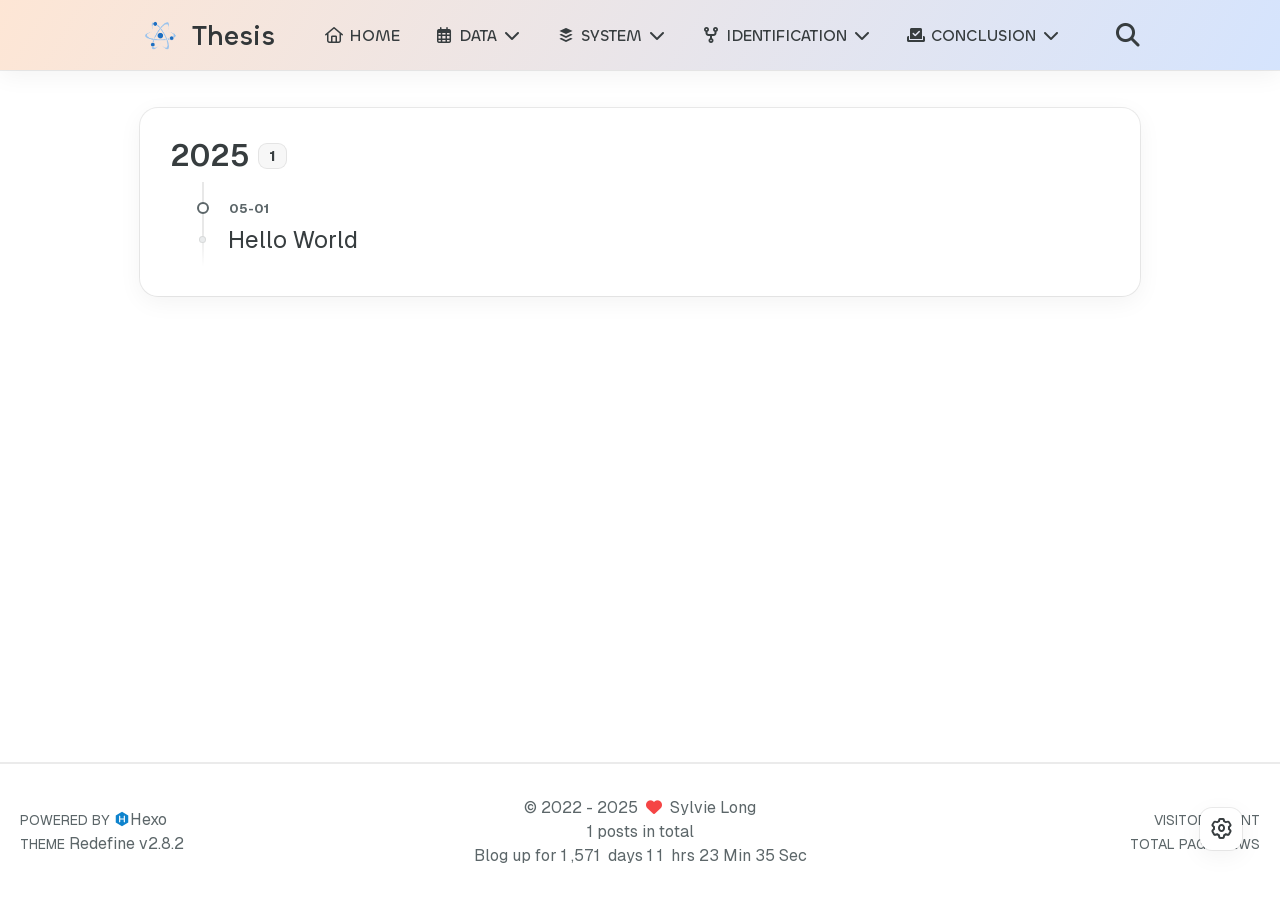
==== archives/index.html @ 75973cb3 "Site updated: 2025-05-01 22:29:24" ====
<!DOCTYPE html>
<html lang="en">
<head>
    <meta charset="utf-8">
    <meta name="viewport" content="width=device-width, initial-scale=1">
    <meta name="keywords" content="Hexo Theme Redefine">
    
    <meta name="author" content="Sylvie Long">
    <!-- preconnect -->
    <link rel="preconnect" href="https://fonts.googleapis.com">
    <link rel="preconnect" href="https://fonts.gstatic.com" crossorigin>

    
    <!--- Seo Part-->
    
    <link rel="canonical" href="http://example.com/archives/"/>
    <meta name="robots" content="index,follow">
    <meta name="googlebot" content="index,follow">
    <meta name="revisit-after" content="1 days">
    
    
    
        
        <meta name="description" content="Hexo Theme Redefine, Redefine Your Hexo Journey.">
<meta property="og:type" content="website">
<meta property="og:title" content="Hexo">
<meta property="og:url" content="http://example.com/archives/index.html">
<meta property="og:site_name" content="Hexo">
<meta property="og:description" content="Hexo Theme Redefine, Redefine Your Hexo Journey.">
<meta property="og:locale" content="en_US">
<meta property="og:image" content="http://example.com/images/redefine-og.webp">
<meta property="article:author" content="John Doe">
<meta name="twitter:card" content="summary">
<meta name="twitter:image" content="http://example.com/images/redefine-og.webp">
    
    
    <!--- Icon Part-->
    <link rel="icon" type="image/png" href="/images/LOGO.png" sizes="192x192">
    <link rel="apple-touch-icon" sizes="180x180" href="/images/LOGO.png">
    <meta name="theme-color" content="#11E6FC">
    <link rel="shortcut icon" href="/images/LOGO.png">
    <!--- Page Info-->
    
    <title>
        
            Archive | Thesis
        
    </title>

    
<link rel="stylesheet" href="/fonts/Chillax/chillax.css">


    <!--- Inject Part-->
    

    
<link rel="stylesheet" href="/css/style.css">


    
        
<link rel="stylesheet" href="/css/build/tailwind.css">

    

    
<link rel="stylesheet" href="/fonts/GeistMono/geist-mono.css">

    
<link rel="stylesheet" href="/fonts/Geist/geist.css">

    <!--- Font Part-->
    
    
    
        <link href="" rel="stylesheet">
    
    
        <link href="" rel="stylesheet">
    
    
    
        
<script src="/js/build/libs/anime.min.js"></script>

    

    <script id="hexo-configurations">
    window.config = {"hostname":"example.com","root":"/","language":"en","path":"search.json"};
    window.theme = {"articles":{"style":{"font_size":"16px","line_height":1.5,"image_border_radius":"14px","image_alignment":"center","image_caption":false,"link_icon":true,"delete_mask":false,"title_alignment":"left","headings_top_spacing":{"h1":"3.2rem","h2":"2.4rem","h3":"1.9rem","h4":"1.6rem","h5":"1.4rem","h6":"1.3rem"}},"word_count":{"enable":true,"count":true,"min2read":true},"author_label":{"enable":true,"auto":false,"list":[]},"code_block":{"copy":true,"style":"mac","highlight_theme":{"light":"github","dark":"vs2015"},"font":{"enable":false,"family":null,"url":null}},"toc":{"enable":true,"max_depth":3,"number":false,"expand":true,"init_open":true},"copyright":{"enable":true,"default":"cc_by_nc_sa"},"lazyload":true,"pangu_js":false,"recommendation":{"enable":false,"title":"推荐阅读","limit":3,"mobile_limit":2,"placeholder":"/images/wallhaven-wqery6-light.webp","skip_dirs":[]}},"colors":{"primary":"#11E6FC","secondary":null,"default_mode":"light"},"global":{"fonts":{"chinese":{"enable":true,"family":null,"url":null},"english":{"enable":true,"family":null,"url":null},"title":{"enable":false,"family":null,"url":null}},"content_max_width":"1000px","sidebar_width":"210px","hover":{"shadow":true,"scale":false},"scroll_progress":{"bar":false,"percentage":true},"website_counter":{"url":"https://cn.vercount.one/js","enable":true,"site_pv":true,"site_uv":true,"post_pv":true},"single_page":true,"preloader":{"enable":true,"custom_message":"Loading……"},"open_graph":{"enable":true,"image":"/images/redefine-og.webp","description":"Hexo Theme Redefine, Redefine Your Hexo Journey."},"google_analytics":{"enable":false,"id":null}},"home_banner":{"enable":true,"style":"fixed","image":{"light":"/images/test.jpg","dark":"/images/dark_home.jpg"},"title":"技术机会视角下<br>\n基于空白-新兴-融合技术识别的<br>\n科技成果转化研究<br>\n——以GenAI领域为例\n","subtitle":{"text":["精准识别，高效转化——解锁GenAI技术新未来"],"hitokoto":{"enable":false,"show_author":false,"api":"https://v1.hitokoto.cn"},"typing_speed":100,"backing_speed":80,"starting_delay":500,"backing_delay":1500,"loop":true,"smart_backspace":true},"text_color":{"light":"#000000","dark":"#FFFFFF"},"text_style":{"title_size":"2.8rem","subtitle_size":"1.5rem","line_height":1.2},"custom_font":{"enable":false,"family":null,"url":null},"social_links":{"enable":false,"style":"default","links":{"github":null,"instagram":null,"zhihu":null,"twitter":null,"email":null},"qrs":{"weixin":null}}},"plugins":{"feed":{"enable":false},"aplayer":{"enable":false,"type":"fixed","audios":[{"name":null,"artist":null,"url":null,"cover":null,"lrc":null}]},"mermaid":{"enable":false,"version":"11.4.1"}},"version":"2.8.2","navbar":{"auto_hide":false,"color":{"left":"#f78736","right":"#367df7","transparency":35},"width":{"home":"1200px","pages":"1000px"},"links":{"Home":{"path":"/","icon":"fa-regular fa-house"},"Data":{"path":"/","icon":"fa-regular fa-calendar-days","submenus":{"Resource":"/data/resource","Process":"/data/Process","Description":"/data/Description"}},"System":{"path":"/","icon":"fab fa-buffer","submenus":{"Index":"/System/Index Selection","Construction":"/System/System Construction"}},"Identification":{"path":"/","icon":"fas fa-code-fork","submenus":{"Network":null,"Method":null,"Model":null}},"Conclusion":{"path":"/","icon":"fas fa-check-to-slot","submenus":{"Conclusion":null,"Suggestion":null}}},"search":{"enable":true,"preload":true}},"page_templates":{"friends_column":2,"tags_style":"blur"},"home":{"sidebar":{"enable":true,"position":"left","first_item":"menu","announcement":null,"show_on_mobile":true,"links":{"Home":{"path":"/","icon":"fa-regular fa-house"},"Data":{"path":"/","icon":"fa-regular fa-calendar-days","submenus":{"Resource":"/data/resource","Process":"/data/Process","Description":"/data/Description"}},"System":{"path":"/","icon":"fab fa-buffer","submenus":{"Index":"/System/Index Selection","Construction":"/System/System Construction"}},"Identification":{"path":"/","icon":"fas fa-code-fork","submenus":{"Network":null,"Method":null,"Model":null}},"Conclusion":{"path":"/","icon":"fas fa-check-to-slot","submenus":{"Conclusion":null,"Suggestion":null}}}},"article_date_format":"YYYY-MM-DD HH:mm:ss","excerpt_length":200,"categories":{"enable":true,"limit":3},"tags":{"enable":true,"limit":3}},"footerStart":"2022/8/17 11:45:14"};
    window.lang_ago = {"second":"%s seconds ago","minute":"%s minutes ago","hour":"%s hours ago","day":"%s days ago","week":"%s weeks ago","month":"%s months ago","year":"%s years ago"};
    window.data = {"masonry":false};
  </script>
    
    <!--- Fontawesome Part-->
    
<link rel="stylesheet" href="/fontawesome/fontawesome.min.css">

    
<link rel="stylesheet" href="/fontawesome/brands.min.css">

    
<link rel="stylesheet" href="/fontawesome/solid.min.css">

    
<link rel="stylesheet" href="/fontawesome/regular.min.css">

    
    
    
    
<meta name="generator" content="Hexo 7.3.0"></head>



<body>
	<div class="progress-bar-container">
	

	
	<span class="pjax-progress-bar"></span>
	<!--        <span class="swup-progress-icon">-->
	<!--            <i class="fa-solid fa-circle-notch fa-spin"></i>-->
	<!--        </span>-->
	
</div>

<style>
    :root {
        --preloader-background-color: #fff;
        --preloader-text-color: #000;
    }

    @media (prefers-color-scheme: dark) {
        :root {
            --preloader-background-color: #202124;
            --preloader-text-color: #fff;
        }
    }

    @media (prefers-color-scheme: light) {
        :root {
            --preloader-background-color: #fff;
            --preloader-text-color: #000;
        }
    }

    @media (max-width: 600px) {
        .ml13 {
            font-size: 2.6rem !important; /* Adjust this value as needed */
        }
    }

    .preloader {
        display: flex;
        flex-direction: column;
        gap: 1rem; /* Tailwind 'gap-4' is 1rem */
        align-items: center;
        justify-content: center;
        position: fixed;
        padding: 12px;
        top: 0;
        right: 0;
        bottom: 0;
        left: 0;
        width: 100vw;
        height: 100vh; /* 'h-screen' is 100% of the viewport height */
        background-color: var(--preloader-background-color);
        z-index: 1100; /* 'z-[1100]' sets the z-index */
        transition: opacity 0.2s ease-in-out;
    }

    .ml13 {
        font-size: 3.2rem;
        /* text-transform: uppercase; */
        color: var(--preloader-text-color);
        letter-spacing: -1px;
        font-weight: 500;
        font-family: 'Chillax-Variable', sans-serif;
        text-align: center;
    }

    .ml13 .word {
        display: inline-flex;
        flex-wrap: wrap;
        white-space: nowrap;
    }

    .ml13 .letter {
        display: inline-block;
        line-height: 1em;
    }
</style>

<div class="preloader">
    <h2 class="ml13">
        Loading……
    </h2>
    <script>
        var textWrapper = document.querySelector('.ml13');
        // Split text into words
        var words = textWrapper.textContent.trim().split(' ');

        // Clear the existing content
        textWrapper.innerHTML = '';

        // Wrap each word and its letters in spans
        words.forEach(function(word) {
            var wordSpan = document.createElement('span');
            wordSpan.classList.add('word');
            wordSpan.innerHTML = word.replace(/\S/g, "<span class='letter'>$&</span>");
            textWrapper.appendChild(wordSpan);
            textWrapper.appendChild(document.createTextNode(' ')); // Add space between words
        });

        var animation = anime.timeline({ loop: true })
            .add({
                targets: '.ml13 .letter',
                translateY: [20, 0],
                translateZ: 0,
                opacity: [0, 1],
                filter: ['blur(5px)', 'blur(0px)'],
                easing: "easeOutExpo",
                duration: 1200,
                delay: (el, i) => 300 + 20 * i,
            })
            .add({
                targets: '.ml13 .letter',
                translateY: [0, -20],
                opacity: [1, 0],
                filter: ['blur(0px)', 'blur(5px)'],
                easing: "easeInExpo",
                duration: 1000,
                delay: (el, i) => 15 * i,
                complete: function() {
                    hidePreloader();
                }
            }, '-=700');


        let themeStatus = JSON.parse(localStorage.getItem('REDEFINE-THEME-STATUS'))?.isDark;

        // If the theme status is not found in local storage, check the preferred color scheme
        if (themeStatus === undefined || themeStatus === null) {
            if (window.matchMedia && window.matchMedia('(prefers-color-scheme: dark)').matches) {
                themeStatus = 'dark';
            } else {
                themeStatus = 'light';
            }
        }

        // Now you can use the themeStatus variable in your code
        if (themeStatus) {
            document.documentElement.style.setProperty('--preloader-background-color', '#202124');
            document.documentElement.style.setProperty('--preloader-text-color', '#fff');
        } else {
            document.documentElement.style.setProperty('--preloader-background-color', '#fff');
            document.documentElement.style.setProperty('--preloader-text-color', '#000');
        }

        window.addEventListener('load', function () {
            setTimeout(hidePreloader, 5000); // Call hidePreloader after 5000 milliseconds if not already called by animation
        });

        function hidePreloader() {
            var preloader = document.querySelector('.preloader');
            preloader.style.opacity = '0';
            setTimeout(function () {
                preloader.style.display = 'none';
            }, 200);
        }
    </script>
</div>

<main class="page-container" id="swup">

	

	<div class="main-content-container flex flex-col justify-between min-h-dvh">
		<div class="main-content-header">
			<header class="navbar-container px-6 md:px-12">
    <div class="navbar-content transition-navbar ">
        <div class="left">
            
                <a class="logo-image h-8 w-8 sm:w-10 sm:h-10 mr-3" href="/">
                    <img src="/images/LOGO.png" class="w-full h-full rounded-sm">
                </a>
            
            <a class="logo-title" href="/">
                
                Thesis
                
            </a>
        </div>

        <div class="right">
            <!-- PC -->
            <div class="desktop">
                <ul class="navbar-list">
                    
                        
                            

                            <li class="navbar-item">
                                <!-- Menu -->
                                <a class=""
                                   href="/"
                                        >
                                    <i class="fa-regular fa-house fa-fw"></i>
                                    HOME
                                    
                                </a>

                                <!-- Submenu -->
                                
                            </li>
                    
                        
                            

                            <li class="navbar-item">
                                <!-- Menu -->
                                <a class="has-dropdown"
                                   href="#"
                                        onClick=&#34;return false;&#34;>
                                    <i class="fa-regular fa-calendar-days fa-fw"></i>
                                    DATA
                                    <i class="fa-solid fa-chevron-down fa-fw"></i>
                                </a>

                                <!-- Submenu -->
                                
                                    <ul class="sub-menu">
                                        
                                            <li>
                                                <a href="/data/resource">
                                                    RESOURCE
                                                </a>
                                            </li>
                                        
                                            <li>
                                                <a href="/data/Process">
                                                    PROCESS
                                                </a>
                                            </li>
                                        
                                            <li>
                                                <a href="/data/Description">
                                                    DESCRIPTION
                                                </a>
                                            </li>
                                        
                                    </ul>
                                
                            </li>
                    
                        
                            

                            <li class="navbar-item">
                                <!-- Menu -->
                                <a class="has-dropdown"
                                   href="#"
                                        onClick=&#34;return false;&#34;>
                                    <i class="fab fa-buffer fa-fw"></i>
                                    SYSTEM
                                    <i class="fa-solid fa-chevron-down fa-fw"></i>
                                </a>

                                <!-- Submenu -->
                                
                                    <ul class="sub-menu">
                                        
                                            <li>
                                                <a href="/System/Index%20Selection">
                                                    INDEX
                                                </a>
                                            </li>
                                        
                                            <li>
                                                <a href="/System/System%20Construction">
                                                    CONSTRUCTION
                                                </a>
                                            </li>
                                        
                                    </ul>
                                
                            </li>
                    
                        
                            

                            <li class="navbar-item">
                                <!-- Menu -->
                                <a class="has-dropdown"
                                   href="#"
                                        onClick=&#34;return false;&#34;>
                                    <i class="fas fa-code-fork fa-fw"></i>
                                    IDENTIFICATION
                                    <i class="fa-solid fa-chevron-down fa-fw"></i>
                                </a>

                                <!-- Submenu -->
                                
                                    <ul class="sub-menu">
                                        
                                            <li>
                                                <a href="/null">
                                                    NETWORK
                                                </a>
                                            </li>
                                        
                                            <li>
                                                <a href="/null">
                                                    METHOD
                                                </a>
                                            </li>
                                        
                                            <li>
                                                <a href="/null">
                                                    MODEL
                                                </a>
                                            </li>
                                        
                                    </ul>
                                
                            </li>
                    
                        
                            

                            <li class="navbar-item">
                                <!-- Menu -->
                                <a class="has-dropdown"
                                   href="#"
                                        onClick=&#34;return false;&#34;>
                                    <i class="fas fa-check-to-slot fa-fw"></i>
                                    CONCLUSION
                                    <i class="fa-solid fa-chevron-down fa-fw"></i>
                                </a>

                                <!-- Submenu -->
                                
                                    <ul class="sub-menu">
                                        
                                            <li>
                                                <a href="/null">
                                                    CONCLUSION
                                                </a>
                                            </li>
                                        
                                            <li>
                                                <a href="/null">
                                                    SUGGESTION
                                                </a>
                                            </li>
                                        
                                    </ul>
                                
                            </li>
                    
                    
                        <li class="navbar-item search search-popup-trigger">
                            <i class="fa-solid fa-magnifying-glass"></i>
                        </li>
                    
                </ul>
            </div>
            <!-- Mobile -->
            <div class="mobile">
                
                    <div class="icon-item search search-popup-trigger"><i class="fa-solid fa-magnifying-glass"></i>
                    </div>
                
                <div class="icon-item navbar-bar">
                    <div class="navbar-bar-middle"></div>
                </div>
            </div>
        </div>
    </div>

    <!-- Mobile sheet -->
    <div class="navbar-drawer h-dvh w-full absolute top-0 left-0 bg-background-color flex flex-col justify-between">
        <ul class="drawer-navbar-list flex flex-col px-4 justify-center items-start">
            
                
                    

                    <li class="drawer-navbar-item text-base my-1.5 flex flex-col w-full">
                        
                        <a class="py-1.5 px-2 flex flex-row items-center justify-between gap-1 hover:!text-primary active:!text-primary text-2xl font-semibold group border-b border-border-color hover:border-primary w-full "
                           href="/"
                        >
                            <span>
                                HOME
                            </span>
                            
                                <i class="fa-regular fa-house fa-sm fa-fw"></i>
                            
                        </a>
                        

                        
                    </li>
            
                
                    

                    <li class="drawer-navbar-item-sub text-base my-1.5 flex flex-col w-full">
                        
                        <div class="py-1.5 px-2 flex flex-row items-center justify-between gap-1 hover:!text-primary active:!text-primary cursor-pointer text-2xl font-semibold group border-b border-border-color hover:border-primary w-full "
                             navbar-data-toggle="submenu-Data"
                        >
                            <span>
                                DATA
                            </span>
                            
                                <i class="fa-solid fa-chevron-right fa-sm fa-fw transition-all"></i>
                            
                        </div>
                        

                        
                            <div class="flex-col items-start px-2 py-2 hidden" data-target="submenu-Data">
                                
                                    <div class="drawer-navbar-item text-base flex flex-col justify-center items-start hover:underline active:underline hover:underline-offset-1 rounded-3xl">
                                        <a class=" text-third-text-color text-xl"
                                           href="/data/resource">RESOURCE</a>
                                    </div>
                                
                                    <div class="drawer-navbar-item text-base flex flex-col justify-center items-start hover:underline active:underline hover:underline-offset-1 rounded-3xl">
                                        <a class=" text-third-text-color text-xl"
                                           href="/data/Process">PROCESS</a>
                                    </div>
                                
                                    <div class="drawer-navbar-item text-base flex flex-col justify-center items-start hover:underline active:underline hover:underline-offset-1 rounded-3xl">
                                        <a class=" text-third-text-color text-xl"
                                           href="/data/Description">DESCRIPTION</a>
                                    </div>
                                
                            </div>
                        
                    </li>
            
                
                    

                    <li class="drawer-navbar-item-sub text-base my-1.5 flex flex-col w-full">
                        
                        <div class="py-1.5 px-2 flex flex-row items-center justify-between gap-1 hover:!text-primary active:!text-primary cursor-pointer text-2xl font-semibold group border-b border-border-color hover:border-primary w-full "
                             navbar-data-toggle="submenu-System"
                        >
                            <span>
                                SYSTEM
                            </span>
                            
                                <i class="fa-solid fa-chevron-right fa-sm fa-fw transition-all"></i>
                            
                        </div>
                        

                        
                            <div class="flex-col items-start px-2 py-2 hidden" data-target="submenu-System">
                                
                                    <div class="drawer-navbar-item text-base flex flex-col justify-center items-start hover:underline active:underline hover:underline-offset-1 rounded-3xl">
                                        <a class=" text-third-text-color text-xl"
                                           href="/System/Index%20Selection">INDEX</a>
                                    </div>
                                
                                    <div class="drawer-navbar-item text-base flex flex-col justify-center items-start hover:underline active:underline hover:underline-offset-1 rounded-3xl">
                                        <a class=" text-third-text-color text-xl"
                                           href="/System/System%20Construction">CONSTRUCTION</a>
                                    </div>
                                
                            </div>
                        
                    </li>
            
                
                    

                    <li class="drawer-navbar-item-sub text-base my-1.5 flex flex-col w-full">
                        
                        <div class="py-1.5 px-2 flex flex-row items-center justify-between gap-1 hover:!text-primary active:!text-primary cursor-pointer text-2xl font-semibold group border-b border-border-color hover:border-primary w-full "
                             navbar-data-toggle="submenu-Identification"
                        >
                            <span>
                                IDENTIFICATION
                            </span>
                            
                                <i class="fa-solid fa-chevron-right fa-sm fa-fw transition-all"></i>
                            
                        </div>
                        

                        
                            <div class="flex-col items-start px-2 py-2 hidden" data-target="submenu-Identification">
                                
                                    <div class="drawer-navbar-item text-base flex flex-col justify-center items-start hover:underline active:underline hover:underline-offset-1 rounded-3xl">
                                        <a class=" text-third-text-color text-xl"
                                           href="/null">NETWORK</a>
                                    </div>
                                
                                    <div class="drawer-navbar-item text-base flex flex-col justify-center items-start hover:underline active:underline hover:underline-offset-1 rounded-3xl">
                                        <a class=" text-third-text-color text-xl"
                                           href="/null">METHOD</a>
                                    </div>
                                
                                    <div class="drawer-navbar-item text-base flex flex-col justify-center items-start hover:underline active:underline hover:underline-offset-1 rounded-3xl">
                                        <a class=" text-third-text-color text-xl"
                                           href="/null">MODEL</a>
                                    </div>
                                
                            </div>
                        
                    </li>
            
                
                    

                    <li class="drawer-navbar-item-sub text-base my-1.5 flex flex-col w-full">
                        
                        <div class="py-1.5 px-2 flex flex-row items-center justify-between gap-1 hover:!text-primary active:!text-primary cursor-pointer text-2xl font-semibold group border-b border-border-color hover:border-primary w-full "
                             navbar-data-toggle="submenu-Conclusion"
                        >
                            <span>
                                CONCLUSION
                            </span>
                            
                                <i class="fa-solid fa-chevron-right fa-sm fa-fw transition-all"></i>
                            
                        </div>
                        

                        
                            <div class="flex-col items-start px-2 py-2 hidden" data-target="submenu-Conclusion">
                                
                                    <div class="drawer-navbar-item text-base flex flex-col justify-center items-start hover:underline active:underline hover:underline-offset-1 rounded-3xl">
                                        <a class=" text-third-text-color text-xl"
                                           href="/null">CONCLUSION</a>
                                    </div>
                                
                                    <div class="drawer-navbar-item text-base flex flex-col justify-center items-start hover:underline active:underline hover:underline-offset-1 rounded-3xl">
                                        <a class=" text-third-text-color text-xl"
                                           href="/null">SUGGESTION</a>
                                    </div>
                                
                            </div>
                        
                    </li>
            

            
            
                
                    
                    
                    
                    
                    
            
        </ul>

        <div class="statistics flex justify-around my-2.5">
    <a class="item tag-count-item flex flex-col justify-center items-center w-20" href="/tags">
        <div class="number text-2xl sm:text-xl text-second-text-color font-semibold">0</div>
        <div class="label text-third-text-color text-sm">Tags</div>
    </a>
    <a class="item tag-count-item flex flex-col justify-center items-center w-20" href="/categories">
        <div class="number text-2xl sm:text-xl text-second-text-color font-semibold">0</div>
        <div class="label text-third-text-color text-sm">Categories</div>
    </a>
    <a class="item tag-count-item flex flex-col justify-center items-center w-20" href="/archives">
        <div class="number text-2xl sm:text-xl text-second-text-color font-semibold">1</div>
        <div class="label text-third-text-color text-sm">Posts</div>
    </a>
</div>
    </div>

    <div class="window-mask"></div>

</header>


		</div>

		<div class="main-content-body transition-fade-up">
			

			<div class="main-content">
				<div class="archive-container shadow-none hover:shadow-none sm:shadow-redefine sm:hover:shadow-redefine-hover">
	
<div class="archive-list-container">
    
        <section class="archive-item mb-spacing-unit last:mb-0">
            <div class="archive-item-header flex flex-row items-center mb-2">
                <span class="archive-year font-semibold text-3xl mr-2">2025</span>
                <span class="archive-year-post-count text-xs md:text-sm font-bold rounded-small bg-third-background-color py-[2px] px-[10px] border border-border-color">1</span>
            </div>
            
            <ul class="article-list pl-0 md:pl-8 text-lg leading-[1.5]">
                
                    
                    
                         <!-- Close the previous LI if not the first item -->
                        <li class="article-item space-y-2 px-6 pt-10 pb-2 text-xl relative border-l-2 border-border-color" date-is='05-01'>
                    
                    <a href="/2025/05/01/hello-world/" class="block w-fit">
                        <span class="article-title my-0.5 text-2xl">Hello World</span>
                    </a>
                    
                
                </li> <!-- Ensure the last item is properly closed -->
            </ul>
        </section>
    
</div>
</div>
			</div>

			
		</div>

		<div class="main-content-footer">
			<footer class="footer mt-5 py-5 h-auto text-base text-third-text-color relative border-t-2 border-t-border-color">
    <div class="info-container py-3 text-center">
        
        <div class="text-center">
            &copy;
            
              <span>2022</span>
              -
            
            2025&nbsp;&nbsp;<i class="fa-solid fa-heart fa-beat" style="--fa-animation-duration: 0.5s; color: #f54545"></i>&nbsp;&nbsp;<a href="/">Sylvie Long</a>
            
                
                <p class="post-count space-x-0.5">
                    <span>
                        1 posts in total
                    </span>
                    
                </p>
            
        </div>
        
            <script data-swup-reload-script src="https://cn.vercount.one/js"></script>
            <div class="relative text-center lg:absolute lg:right-[20px] lg:top-1/2 lg:-translate-y-1/2 lg:text-right">
                
                    <span id="busuanzi_container_site_uv" class="lg:!block">
                        <span class="text-sm">VISITOR COUNT</span>
                        <span id="busuanzi_value_site_uv"></span>
                    </span>
                
                
                    <span id="busuanzi_container_site_pv" class="lg:!block">
                        <span class="text-sm">TOTAL PAGE VIEWS</span>
                        <span id="busuanzi_value_site_pv"></span>
                    </span>
                
            </div>
        
        <div class="relative text-center lg:absolute lg:left-[20px] lg:top-1/2 lg:-translate-y-1/2 lg:text-left">
            <span class="lg:block text-sm">POWERED BY <?xml version="1.0" encoding="utf-8"?><!DOCTYPE svg PUBLIC "-//W3C//DTD SVG 1.1//EN" "http://www.w3.org/Graphics/SVG/1.1/DTD/svg11.dtd"><svg class="relative top-[2px] inline-block align-baseline" version="1.1" id="圖層_1" xmlns="http://www.w3.org/2000/svg" xmlns:xlink="http://www.w3.org/1999/xlink" x="0px" y="0px" width="1rem" height="1rem" viewBox="0 0 512 512" enable-background="new 0 0 512 512" xml:space="preserve"><path fill="#0E83CD" d="M256.4,25.8l-200,115.5L56,371.5l199.6,114.7l200-115.5l0.4-230.2L256.4,25.8z M349,354.6l-18.4,10.7l-18.6-11V275H200v79.6l-18.4,10.7l-18.6-11v-197l18.5-10.6l18.5,10.8V237h112v-79.6l18.5-10.6l18.5,10.8V354.6z"/></svg><a target="_blank" class="text-base" href="https://hexo.io">Hexo</a></span>
            <span class="text-sm lg:block">THEME&nbsp;<a class="text-base" target="_blank" href="https://github.com/EvanNotFound/hexo-theme-redefine">Redefine v2.8.2</a></span>
        </div>
        
        
            <div>
                Blog up for <span class="odometer" id="runtime_days" ></span> days <span class="odometer" id="runtime_hours"></span> hrs <span class="odometer" id="runtime_minutes"></span> Min <span class="odometer" id="runtime_seconds"></span> Sec
            </div>
        
        
            <script data-swup-reload-script>
                try {
                    function odometer_init() {
                    const elements = document.querySelectorAll('.odometer');
                    elements.forEach(el => {
                        new Odometer({
                            el,
                            format: '( ddd).dd',
                            duration: 200
                        });
                    });
                    }
                    odometer_init();
                } catch (error) {}
            </script>
        
        
        
    </div>  
</footer>
		</div>
	</div>

	

	<div class="right-side-tools-container">
		<div class="side-tools-container">
	<ul class="hidden-tools-list">
		<li class="right-bottom-tools tool-font-adjust-plus flex justify-center items-center">
			<i class="fa-regular fa-magnifying-glass-plus"></i>
		</li>

		<li class="right-bottom-tools tool-font-adjust-minus flex justify-center items-center">
			<i class="fa-regular fa-magnifying-glass-minus"></i>
		</li>

		<li class="right-bottom-tools tool-dark-light-toggle flex justify-center items-center">
			<i class="fa-regular fa-moon"></i>
		</li>

		<!-- rss -->
		

		

		<li class="right-bottom-tools tool-scroll-to-bottom flex justify-center items-center">
			<i class="fa-regular fa-arrow-down"></i>
		</li>
	</ul>

	<ul class="visible-tools-list">
		<li class="right-bottom-tools toggle-tools-list flex justify-center items-center">
			<i class="fa-regular fa-cog fa-spin"></i>
		</li>
		
		<li class="right-bottom-tools tool-scroll-to-top flex justify-center items-center">
			<i class="arrow-up fas fa-arrow-up"></i>
			<span class="percent"></span>
		</li>
		
		
	</ul>
</div>
	</div>

	<div class="image-viewer-container">
	<img src="">
</div>

	
	<div class="search-pop-overlay">
	<div class="popup search-popup">
		<div class="search-header">
			<span class="search-input-field-pre">
				<i class="fa-solid fa-keyboard"></i>
			</span>
			<div class="search-input-container">
				<input autocomplete="off" autocorrect="off" autocapitalize="off" placeholder="Search..." spellcheck="false" type="search" class="search-input">
			</div>
			<span class="popup-btn-close">
				<i class="fa-solid fa-times"></i>
			</span>
		</div>
		<div id="search-result">
			<div id="no-result">
				<i class="fa-solid fa-spinner fa-spin-pulse fa-5x fa-fw"></i>
			</div>
		</div>
	</div>
</div>
	

</main>



<script src="/js/build/libs/Swup.min.js"></script>

<script src="/js/build/libs/SwupSlideTheme.min.js"></script>

<script src="/js/build/libs/SwupScriptsPlugin.min.js"></script>

<script src="/js/build/libs/SwupProgressPlugin.min.js"></script>

<script src="/js/build/libs/SwupScrollPlugin.min.js"></script>

<script src="/js/build/libs/SwupPreloadPlugin.min.js"></script>

<script>
    const swup = new Swup({
        plugins: [
            new SwupScriptsPlugin({
                optin: true,
            }),
            new SwupProgressPlugin(),
            new SwupScrollPlugin({
                offset: 80,
            }),
            new SwupSlideTheme({
                mainElement: ".main-content-body",
            }),
            new SwupPreloadPlugin(),
        ],
        containers: ["#swup"],
    });
</script>



	
<script src="/js/build/tools/imageViewer.js" type="module"></script>

<script src="/js/build/utils.js" type="module"></script>

<script src="/js/build/main.js" type="module"></script>

<script src="/js/build/layouts/navbarShrink.js" type="module"></script>

<script src="/js/build/tools/scrollTopBottom.js" type="module"></script>

<script src="/js/build/tools/lightDarkSwitch.js" type="module"></script>

<script src="/js/build/layouts/categoryList.js" type="module"></script>



    
<script src="/js/build/tools/localSearch.js" type="module"></script>




    
<script src="/js/build/tools/codeBlock.js" type="module"></script>




    
<script src="/js/build/layouts/lazyload.js" type="module"></script>




    
<script src="/js/build/tools/runtime.js"></script>

    
<script src="/js/build/libs/odometer.min.js"></script>

    
<link rel="stylesheet" href="/assets/odometer-theme-minimal.css">




  
<script src="/js/build/libs/Typed.min.js"></script>

  
<script src="/js/build/plugins/typed.js" type="module"></script>











    
<script src="/js/build/tools/tocToggle.js" type="module" data-swup-reload-script=""></script>

<script src="/js/build/layouts/toc.js" type="module" data-swup-reload-script=""></script>

<script src="/js/build/plugins/tabs.js" type="module" data-swup-reload-script=""></script>




<script src="/js/build/libs/moment-with-locales.min.js" data-swup-reload-script=""></script>


<script src="/js/build/layouts/essays.js" type="module" data-swup-reload-script=""></script>





	
</body>

</html>
---- fonts/Chillax/chillax.css ----
/**
 * @license
 *
 * Font Family: Chillax
 * Designed by: Manushi Parikh
 * URL: https://www.fontshare.com/fonts/chillax
 * © 2023 Indian Type Foundry
 *
 * Font Style:
 * Chillax Variable(Variable font)
 *
*/


/**
* This is a variable font
* You can controll variable axes as shown below:
* font-variation-settings: 'wght' 700.0;
*
* available axes:

* 'wght' (range from 200.0 to 700.0)

*/

@font-face {
    font-family: 'Chillax-Variable';
    src:local('Chillax-Variable'),
        local('ChillaxVariable'),
        local('Chillax Variable'),
        local('Chillax'),
        url('Chillax-Variable.woff2') format('woff2'),
        url('Chillax-Variable.woff') format('woff'),
        url('Chillax-Variable.ttf') format('truetype');
    font-weight: 200 700;
    font-display: swap;
    font-style: normal;
}
---- css/style.css ----
.title-hover-animation {
  display: inline-block;
  position: relative;
  border-bottom: none;
  line-height: 1.3;
  vertical-align: top;
  color: var(--second-text-color);
}
.title-hover-animation::before {
  content: '';
  position: absolute;
  width: 100%;
  height: 2px;
  bottom: -4px;
  left: 0;
  background-color: var(--second-text-color);
  visibility: hidden;
  transform: scaleX(0);
  transition-property: color, background, box-shadow, border-color, visibility, transform;
  transition-delay: 0s, 0s, 0s, 0s, 0s, 0s;
  transition-duration: 0.2s, 0.2s, 0.2s, 0.2s, 0.2s, 0.2s;
  transition-timing-function: ease, ease, ease, ease, ease-in-out, ease-in-out;
}
@-moz-keyframes fade-in-down {
  0% {
    opacity: 0;
    transform: translateY(-50px);
  }
  100% {
    opacity: 1;
    transform: translateY(0);
  }
}
@-webkit-keyframes fade-in-down {
  0% {
    opacity: 0;
    transform: translateY(-50px);
  }
  100% {
    opacity: 1;
    transform: translateY(0);
  }
}
@-o-keyframes fade-in-down {
  0% {
    opacity: 0;
    transform: translateY(-50px);
  }
  100% {
    opacity: 1;
    transform: translateY(0);
  }
}
@keyframes fade-in-down {
  0% {
    opacity: 0;
    transform: translateY(-50px);
  }
  100% {
    opacity: 1;
    transform: translateY(0);
  }
}
@-moz-keyframes icon-animate {
  0%, 100% {
    transform: scale(1);
  }
  10%, 30% {
    transform: scale(0.88);
  }
  20%, 40%, 60%, 80% {
    transform: scale(1.08);
  }
  50%, 70% {
    transform: scale(1.08);
  }
}
@-webkit-keyframes icon-animate {
  0%, 100% {
    transform: scale(1);
  }
  10%, 30% {
    transform: scale(0.88);
  }
  20%, 40%, 60%, 80% {
    transform: scale(1.08);
  }
  50%, 70% {
    transform: scale(1.08);
  }
}
@-o-keyframes icon-animate {
  0%, 100% {
    transform: scale(1);
  }
  10%, 30% {
    transform: scale(0.88);
  }
  20%, 40%, 60%, 80% {
    transform: scale(1.08);
  }
  50%, 70% {
    transform: scale(1.08);
  }
}
@keyframes icon-animate {
  0%, 100% {
    transform: scale(1);
  }
  10%, 30% {
    transform: scale(0.88);
  }
  20%, 40%, 60%, 80% {
    transform: scale(1.08);
  }
  50%, 70% {
    transform: scale(1.08);
  }
}
:root {
  --background-color: #fff;
  --background-color-transparent: rgba(255,255,255,0.6);
  --background-color-transparent-15: rgba(255,255,255,0.15);
  --background-color-transparent-40: rgba(255,255,255,0.4);
  --background-color-transparent-80: rgba(255,255,255,0.8);
  --second-background-color: #fafafa;
  --third-background-color: #f7f7f7;
  --third-background-color-transparent: rgba(241,241,241,0.6);
  --primary-color: #11e6fc;
  --first-text-color: #323739;
  --second-text-color: #343a3c;
  --third-text-color: #5c6669;
  --fourth-text-color: #eaeced;
  --default-text-color: #373d3f;
  --invert-text-color: #bebec6;
  --border-color: rgba(0,0,0,0.08);
  --selection-color: #29e8fc;
  --shadow-color-1: rgba(0,0,0,0.08);
  --shadow-color-2: rgba(0,0,0,0.05);
  --shadow-hover-color: rgba(0,0,0,0.28);
  --scrollbar-color: #c1c1c1;
  --scrollbar-color-hover: #a1a1a1;
  --scroll-bar-bg-color: #fafafa;
  --link-color: #323739;
  --copyright-info-color: #c03;
  --avatar-background-color: #06c;
  --pjax-progress-bar-color: linear-gradient(45deg, #f10006, #ef5b00, #e59c01, #19ca05, #00cab5, #0264c8, #c303c3);
  --archive-timeline-last-child-color: linear-gradient(to bottom, #e8e8e8 60%, rgba(0,0,0,0) 100%) 1 100%;
  --note-blue-title-bg: #d6f7fb;
  --note-red-title-bg: #fde9e9;
  --note-cyan-title-bg: #e9fdf9;
  --note-green-title-bg: #e9fde9;
  --note-yellow-title-bg: #fdf9e9;
  --note-gray-title-bg: #f9f9f9;
  --note-type-title-bg: #fdf3e9;
  --note-black-title-bg: #e9e9e9;
  --note-purple-title-bg: #f9e9fd;
  --home-banner-text-color: #000;
  --home-banner-icons-container-border-color: rgba(255,255,255,0.35);
  --home-banner-icons-container-background-color: rgba(255,255,255,0.3);
  --redefine-box-shadow: var(--shadow-color-2) 0px 6px 24px 0px, var(--shadow-color-1) 0px 0px 0px 1px;
  --redefine-box-shadow-hover: var(--shadow-color-2) 0px 6px 24px 0px, var(--shadow-color-1) 0px 0px 0px 1px, var(--shadow-color-1) 0px 0px 0px 1px inset;
  --redefine-box-shadow-flat: var(--shadow-color-2) 0px 1px 4px 0px, var(--shadow-color-1) 0px 0px 0px 1px;
  --redefine-box-shadow-flat-hover: var(--shadow-color-2) 0px 1px 4px 0px, var(--shadow-color-1) 0px 0px 0px 1px, var(--shadow-color-1) 0px 0px 0px 1px inset;
  --mermaid-theme: $mermaid-theme;
}
.light-mode {
  --background-color: #fff;
  --background-color-transparent: rgba(255,255,255,0.6);
  --background-color-transparent-15: rgba(255,255,255,0.15);
  --background-color-transparent-40: rgba(255,255,255,0.4);
  --background-color-transparent-80: rgba(255,255,255,0.8);
  --second-background-color: #fafafa;
  --third-background-color: #f7f7f7;
  --third-background-color-transparent: rgba(241,241,241,0.6);
  --primary-color: #11e6fc;
  --first-text-color: #323739;
  --second-text-color: #343a3c;
  --third-text-color: #5c6669;
  --fourth-text-color: #eaeced;
  --default-text-color: #373d3f;
  --invert-text-color: #bebec6;
  --border-color: rgba(0,0,0,0.08);
  --selection-color: #29e8fc;
  --shadow-color-1: rgba(0,0,0,0.08);
  --shadow-color-2: rgba(0,0,0,0.05);
  --shadow-hover-color: rgba(0,0,0,0.28);
  --scrollbar-color: #c1c1c1;
  --scrollbar-color-hover: #a1a1a1;
  --scroll-bar-bg-color: #fafafa;
  --link-color: #323739;
  --copyright-info-color: #c03;
  --avatar-background-color: #06c;
  --pjax-progress-bar-color: linear-gradient(45deg, #f10006, #ef5b00, #e59c01, #19ca05, #00cab5, #0264c8, #c303c3);
  --archive-timeline-last-child-color: linear-gradient(to bottom, #e8e8e8 60%, rgba(0,0,0,0) 100%) 1 100%;
  --note-blue-title-bg: #d6f7fb;
  --note-red-title-bg: #fde9e9;
  --note-cyan-title-bg: #e9fdf9;
  --note-green-title-bg: #e9fde9;
  --note-yellow-title-bg: #fdf9e9;
  --note-gray-title-bg: #f9f9f9;
  --note-type-title-bg: #fdf3e9;
  --note-black-title-bg: #e9e9e9;
  --note-purple-title-bg: #f9e9fd;
  --home-banner-text-color: #000;
  --home-banner-icons-container-border-color: rgba(255,255,255,0.35);
  --home-banner-icons-container-background-color: rgba(255,255,255,0.3);
  --redefine-box-shadow: var(--shadow-color-2) 0px 6px 24px 0px, var(--shadow-color-1) 0px 0px 0px 1px;
  --redefine-box-shadow-hover: var(--shadow-color-2) 0px 6px 24px 0px, var(--shadow-color-1) 0px 0px 0px 1px, var(--shadow-color-1) 0px 0px 0px 1px inset;
  --redefine-box-shadow-flat: var(--shadow-color-2) 0px 1px 4px 0px, var(--shadow-color-1) 0px 0px 0px 1px;
  --redefine-box-shadow-flat-hover: var(--shadow-color-2) 0px 1px 4px 0px, var(--shadow-color-1) 0px 0px 0px 1px, var(--shadow-color-1) 0px 0px 0px 1px inset;
  --mermaid-theme: $mermaid-theme;
}
.dark-mode {
  --background-color: #202124;
  --background-color-transparent: rgba(32,33,36,0.4);
  --background-color-transparent-15: rgba(32,33,36,0.15);
  --background-color-transparent-40: rgba(32,33,36,0.4);
  --background-color-transparent-80: rgba(32,33,36,0.8);
  --second-background-color: #242529;
  --third-background-color: #292b2f;
  --third-background-color-transparent: rgba(32,33,36,0.6);
  --primary-color: #11e6fc;
  --first-text-color: #d2d2d7;
  --second-text-color: #cbcbd1;
  --third-text-color: #9595a2;
  --fourth-text-color: #36363e;
  --default-text-color: #bebec6;
  --invert-text-color: #373d3f;
  --border-color: rgba(255,255,255,0.08);
  --selection-color: #29e8fc;
  --shadow-color-1: rgba(255,255,255,0.08);
  --shadow-color-2: rgba(255,255,255,0.05);
  --shadow-hover-color: rgba(69,69,69,0.28);
  --scrollbar-color: #898989;
  --scrollbar-color-hover: #a1a1a1;
  --scroll-bar-bg-color: #2a2c30;
  --link-color: #c5c5cc;
  --copyright-info-color: #a30029;
  --avatar-background-color: #005cb8;
  --pjax-progress-bar-color: linear-gradient(45deg, #ea404a, #ea722f, #e9a71f, #67e559, #18ecec, #1b85f1, #ee1dee);
  --archive-timeline-last-child-color: linear-gradient(to bottom, #323232 60%, rgba(255,255,255,0) 100%) 1 100%;
  --note-blue-title-bg: #1e3e46;
  --note-red-title-bg: #4e1e1e;
  --note-cyan-title-bg: #1e4e4e;
  --note-green-title-bg: #1e4e1e;
  --note-yellow-title-bg: #4e4e1e;
  --note-gray-title-bg: #4e4e4e;
  --note-type-title-bg: #4e3a1e;
  --note-black-title-bg: #1e1e1e;
  --note-purple-title-bg: #4e1e4e;
  --home-banner-text-color: #fff;
  --home-banner-icons-container-border-color: rgba(197,197,197,0.35);
  --home-banner-icons-container-background-color: rgba(197,197,197,0.3);
  --redefine-box-shadow: var(--shadow-color-2) 0px 6px 24px 0px, var(--shadow-color-1) 0px 0px 0px 1px;
  --redefine-box-shadow-hover: var(--shadow-color-2) 0px 6px 24px 0px, var(--shadow-color-1) 0px 0px 0px 1px, var(--shadow-color-1) 0px 0px 0px 1px inset;
  --redefine-box-shadow-flat: var(--shadow-color-2) 0px 1px 4px 0px, var(--shadow-color-1) 0px 0px 0px 1px;
  --redefine-box-shadow-flat-hover: var(--shadow-color-2) 0px 1px 4px 0px, var(--shadow-color-1) 0px 0px 0px 1px, var(--shadow-color-1) 0px 0px 0px 1px inset;
  --mermaid-theme: $dark-mermaid-theme;
}
.redefine-box-shadow {
  box-shadow: var(--redefine-box-shadow);
}
.redefine-box-shadow-flat {
  box-shadow: var(--redefine-box-shadow-flat);
}
@media (min-width: 640px) {
  .redefine-box-shadow:hover {
    box-shadow: var(--redefine-box-shadow-hover);
  }
  .redefine-box-shadow-flat:hover {
    box-shadow: var(--redefine-box-shadow);
  }
}
.ellipsis {
  overflow: hidden;
  text-overflow: ellipsis;
  white-space: nowrap;
  width: 100%;
}
* {
  transition-property: color, background, box-shadow, border-color;
  transition-delay: 0s, 0s, 0s, 0s;
  transition-duration: 0.2s, 0.2s, 0.2s, 0.2s;
  transition-timing-function: ease, ease, ease, ease;
}
html,
body {
  position: relative;
  width: 100%;
  height: 100%;
  margin: 0;
  padding: 0;
  color: var(--default-text-color);
  background: var(--background-color);
  font-family: Geist Variable, Noto Sans SC, -apple-system, system-ui, Segoe UI, Roboto, Ubuntu, Cantarell, Noto Sans, sans-serif, BlinkMacSystemFont, Helvetica Neue, PingFang SC, Hiragino Sans GB, Microsoft YaHei, Arial;
  font-weight: 400;
  font-size: 16px;
  line-height: 1.5;
  --navbar-height: 70px;
}
html::-webkit-scrollbar,
body::-webkit-scrollbar {
  width: 14px;
  height: 8px;
  transition: all 0.2s ease;
  display: block;
}
html::-webkit-scrollbar-thumb,
body::-webkit-scrollbar-thumb {
  background: var(--scrollbar-color);
  border-radius: 18px;
  background-clip: content-box;
  border: 3px solid transparent;
}
html::-webkit-scrollbar-track,
body::-webkit-scrollbar-track {
  background-color: var(--scroll-bar-bg-color);
  border: 1px solid var(--shadow-color-1);
}
html::-webkit-scrollbar-thumb:hover,
body::-webkit-scrollbar-thumb:hover {
  background: var(--scrollbar-color-hover);
  border-radius: 18px;
  background-clip: content-box;
  border: 3px solid transparent;
}
@media (max-width: 768px) {
  html,
  body {
    font-size: 15.36px;
    line-height: 1.44;
  }
}
@media (max-width: 640px) {
  html,
  body {
    font-size: 14.4px;
    line-height: 1.35;
  }
}
html .navbar-shrink,
body .navbar-shrink {
  --navbar-height: 50.4px;
}
::selection {
  background: var(--selection-color);
  color: #fff;
}
ul,
ol,
li {
  padding: 0;
  margin: 0;
  list-style: none;
}
a {
  text-decoration: none;
  color: var(--default-text-color);
}
a i,
a span {
  color: var(--default-text-color);
}
a:hover,
a:active {
  text-decoration: none !important;
  color: var(--primary-color);
}
a:hover i,
a:active i,
a:hover span,
a:active span {
  color: var(--primary-color);
}
img[lazyload] {
  padding: 10px;
  margin: 20px auto !important;
  cursor: not-allowed;
  pointer-events: none;
}
button {
  padding: 0;
  margin: 0;
  border: 0;
  outline: none;
  cursor: pointer;
  background: transparent;
}
.btn {
  display: inline-block;
  position: relative;
  text-align: center;
  cursor: pointer;
  white-space: nowrap;
  padding: 8px 16px;
  background-color: var(--second-background-color) !important;
  border-radius: 14px !important;
  padding: 12px 16px !important;
  text-decoration: none !important;
  padding: 0;
  border-radius: 18px;
  box-sizing: border-box;
  background: var(--background-color);
  margin-bottom: 1rem;
  box-shadow: var(--redefine-box-shadow);
  box-shadow: var(--redefine-box-shadow-flat) !important;
  user-select: none;
  -moz-user-select: none;
  -webkit-user-select: none;
  -ms-user-select: none;
  box-shadow: var(--redefine-box-shadow);
  transition-property: color, background, box-shadow, border-color, transform;
  transition-delay: 0s, 0s, 0s, 0s, 0s;
  transition-duration: 0.2s, 0.2s, 0.2s, 0.2s, 0.2s;
  transition-timing-function: ease, ease, ease, ease, linear;
}
@media (max-width: 768px) {
  .btn {
    margin-bottom: 0.8rem;
  }
}
@media (max-width: 640px) {
  .btn {
    margin-bottom: 0.6rem;
  }
}
.btn:hover {
  box-shadow: var(--redefine-box-shadow-hover);
}
@media (max-width: 768px) {
  .btn {
    padding: -4;
    border-radius: 18px;
  }
}
@media (max-width: 640px) {
  .btn {
    padding: -8;
    border-radius: 18px;
  }
}
.btn:hover {
  box-shadow: var(--redefine-box-shadow-hover);
}
.btn:hover,
.btn:focus {
  color: var(--primary-color);
  background-color: var(--background-color) !important;
  box-shadow: var(--redefine-box-shadow) !important;
}
.btn:active {
  box-shadow: var(--redefine-box-shadow-flat) !important;
  transform: scale(0.95);
  transition: transform 0.1s ease;
  background-color: var(--third-background-color) !important;
}
.clear {
  clear: both;
}
.markdown-body {
  font-family: 'Geist Variable', 'PingFang SC', sans-serif;
  font-size: 16px;
}
.markdown-body blockquote {
  box-sizing: border-box;
  margin: 20px 0;
  color: var(--default-text-color);
  background: var(--third-background-color);
  padding: 0 1rem 0 0.5rem;
  border-radius: 0 14px 14px 0;
  position: relative;
  border-left: 5px solid var(--default-text-color);
}
.markdown-body blockquote p,
.markdown-body blockquote ul,
.markdown-body blockquote ol {
  padding: 5px 5px 5px 10px;
}
.markdown-body p {
  line-height: 1.5;
  color: var(--default-text-color);
  font-weight: 400;
  margin-bottom: 1rem;
  margin-top: 0;
}
.markdown-body a {
  position: relative;
  outline: 0;
  text-decoration: underline;
  overflow-wrap: break-word;
  cursor: pointer;
  box-sizing: border-box;
  padding-bottom: 2px;
  text-underline-offset: 2px;
  text-decoration-color: var(--fourth-text-color);
  transition: text-decoration-color 0.2s ease;
}
.markdown-body a.link {
  padding-right: 0.1em;
}
.markdown-body a .fas,
.markdown-body a .far,
.markdown-body a fab {
  margin: 0 2px 0 6px;
  position: relative;
  color: var(--third-text-color);
  font-size: 0.88rem;
}
.markdown-body a .link-icon {
  transition: transform 0.2s ease;
}
.markdown-body a:hover,
.markdown-body a:focus {
  text-decoration: underline !important;
  text-decoration-color: var(--primary-color) !important;
}
.markdown-body a:hover .link-icon,
.markdown-body a:focus .link-icon {
  transform: translate(0.1em, -0.1em);
}
.markdown-body a:hover::after,
.markdown-body a:focus::after {
  background: var(--primary-color);
  text-decoration: underline;
}
.markdown-body strong {
  color: var(--default-text-color);
}
.markdown-body hr {
  margin: 2rem 0;
  border: 0;
  border-top: 2px solid var(--shadow-color-1);
}
.markdown-body em {
  color: var(--default-text-color);
}
.markdown-body ul > li,
.markdown-body ol > li {
  margin-left: 20px;
  line-height: 2rem;
}
.markdown-body ul {
  margin-bottom: 1.2rem;
}
.markdown-body ul li {
  list-style: disc;
}
.markdown-body ul li ul li {
  list-style: circle;
}
.markdown-body ul li ul li ul li {
  list-style: square;
}
.markdown-body ol {
  margin-bottom: 1.2rem;
}
.markdown-body ol li {
  list-style: decimal;
}
.markdown-body ol li ul li {
  list-style: disc;
}
.markdown-body ol li ul ul li {
  list-style: circle;
}
.markdown-body ol li ol li {
  list-style: upper-alpha;
}
.markdown-body ol li ol li ol li {
  list-style: upper-roman;
}
.markdown-body li {
  color: var(--default-text-color);
}
.markdown-body h1,
.markdown-body h2,
.markdown-body h3,
.markdown-body h4,
.markdown-body h5,
.markdown-body h6,
.markdown-body .h1,
.markdown-body .h2,
.markdown-body .h3,
.markdown-body .h4,
.markdown-body .h5,
.markdown-body .h6 {
  font-family: 'Geist Variable', 'PingFang SC', sans-serif;
  color: var(--second-text-color);
  line-height: 1.5;
}
@media (max-width: 768px) {
  .markdown-body h1,
  .markdown-body h2,
  .markdown-body h3,
  .markdown-body h4,
  .markdown-body h5,
  .markdown-body h6,
  .markdown-body .h1,
  .markdown-body .h2,
  .markdown-body .h3,
  .markdown-body .h4,
  .markdown-body .h5,
  .markdown-body .h6 {
    line-height: 1.44;
  }
}
.markdown-body h1,
.markdown-body .h1 {
  font-size: 3.2rem;
  font-weight: 650;
  border-bottom: solid 2px var(--fourth-text-color);
  margin-top: 3.2rem;
  margin-bottom: 1rem;
  letter-spacing: -0.025em;
  line-height: 1.2;
}
@media (max-width: 768px) {
  .markdown-body h1,
  .markdown-body .h1 {
    font-size: 1.7rem;
    line-height: 1.2;
  }
}
.markdown-body h2,
.markdown-body .h2 {
  font-size: 2.5rem;
  font-weight: 650;
  padding: 3px 0;
  border-bottom: solid 2px var(--fourth-text-color);
  margin-top: 2.4rem;
  margin-bottom: 1rem;
  letter-spacing: -0.025em;
  line-height: 1.1;
}
@media (max-width: 768px) {
  .markdown-body h2,
  .markdown-body .h2 {
    font-size: 1.6rem;
    line-height: 1.1;
  }
}
.markdown-body h3,
.markdown-body .h3 {
  font-size: 1.8rem;
  font-weight: 600;
  margin-top: 1.9rem;
  margin-bottom: 0.75rem;
  letter-spacing: -0.025em;
  line-height: 1.3;
}
@media (max-width: 768px) {
  .markdown-body h3,
  .markdown-body .h3 {
    font-size: 1.5rem;
    line-height: 1.2;
  }
}
.markdown-body h4,
.markdown-body .h4 {
  font-size: 1.5rem;
  font-weight: 600;
  margin-top: 1.6rem;
  margin-bottom: 0.75rem;
  line-height: 1.4;
}
@media (max-width: 768px) {
  .markdown-body h4,
  .markdown-body .h4 {
    font-size: 1.4rem;
    line-height: 1.3;
  }
}
.markdown-body h5,
.markdown-body .h5 {
  font-size: 1.28rem;
  font-weight: 600;
  margin-top: 1.4rem;
  margin-bottom: 0.5rem;
  line-height: 1.3;
}
@media (max-width: 768px) {
  .markdown-body h5,
  .markdown-body .h5 {
    font-size: 1.18rem;
    line-height: 1.2;
  }
}
.markdown-body h6,
.markdown-body .h6 {
  font-size: 1.2rem;
  font-weight: 600;
  margin-top: 1.3rem;
  margin-bottom: 0.5rem;
  line-height: 1.2;
}
@media (max-width: 768px) {
  .markdown-body h6,
  .markdown-body .h6 {
    font-size: 1.1rem;
    line-height: 1.1;
  }
}
.markdown-body img {
  box-sizing: border-box;
  border-radius: 14px;
  max-width: 100%;
  cursor: zoom-in;
  display: block;
  transition-property: color, background, box-shadow, border-color, padding, margin;
  transition-delay: 0s, 0s, 0s, 0s, 0s, 0s;
  transition-duration: 0.2s, 0.2s, 0.2s, 0.2s, 0.2s, 0.2s;
  transition-timing-function: ease, ease, ease, ease, linear, linear;
  margin: 1rem auto 1rem;
}
.markdown-body del.mask {
  text-decoration: none !important;
  transition: 0.2s cubic-bezier(0.25, 0.46, 0.45, 0.94) color, 0.2s cubic-bezier(0.25, 0.46, 0.45, 0.94) background;
}
.markdown-body del.mask * {
  transition: 0.35s cubic-bezier(0.25, 0.46, 0.45, 0.94) opacity;
}
.markdown-body del.mask:not(:hover) {
  color: transparent !important;
  background: #000 !important;
}
.markdown-body del.mask:not(:hover) * {
  opacity: 0 !important;
}
.markdown-body del.mask:not(:hover),
.markdown-body del.mask:not(:hover) * {
  border: none !important;
}
.markdown-body > table,
.markdown-body .tab-pane > table {
  border-spacing: 0;
  border-collapse: collapse;
  width: 100%;
  overflow: auto;
  margin-bottom: 1.2rem;
  box-shadow: var(--redefine-box-shadow-flat);
  border-radius: 14px;
}
.markdown-body > table thead th,
.markdown-body .tab-pane > table thead th {
  border-bottom: 1px solid var(--shadow-color-1);
  background-color: var(--third-background-color) !important;
}
.markdown-body > table thead th:first-child,
.markdown-body .tab-pane > table thead th:first-child {
  border-top-left-radius: 14px;
}
.markdown-body > table thead th:last-child,
.markdown-body .tab-pane > table thead th:last-child {
  border-top-right-radius: 14px;
}
.markdown-body > table tbody tr:last-child td:first-child,
.markdown-body .tab-pane > table tbody tr:last-child td:first-child {
  border-bottom-left-radius: 14px;
}
.markdown-body > table tbody tr:last-child td:last-child,
.markdown-body .tab-pane > table tbody tr:last-child td:last-child {
  border-bottom-right-radius: 14px;
}
.markdown-body > table td,
.markdown-body .tab-pane > table td,
.markdown-body > table th,
.markdown-body .tab-pane > table th {
  padding: 8px 16px;
  border-left: 1px solid var(--shadow-color-1);
}
.markdown-body > table td:first-child,
.markdown-body .tab-pane > table td:first-child,
.markdown-body > table th:first-child,
.markdown-body .tab-pane > table th:first-child {
  border-left: none;
}
.markdown-body > table tr,
.markdown-body .tab-pane > table tr {
  background-color: var(--background-color);
}
.markdown-body > table tr:nth-child(2n),
.markdown-body .tab-pane > table tr:nth-child(2n) {
  background-color: var(--second-background-color);
}
.markdown-body mjx-container {
  display: inline;
  overflow-x: auto;
  white-space: nowrap;
  margin: 0 0.2rem;
}
.markdown-body mjx-container:hover::-webkit-scrollbar-thumb {
  border: 3px solid rgba(183,183,183,0.3);
}
.markdown-body mjx-container::-webkit-scrollbar {
  width: 6px;
  height: 6px;
  transition: all 0.2s ease;
  display: block;
}
.markdown-body mjx-container::-webkit-scrollbar-track {
  background: transparent;
  border: none;
}
.markdown-body mjx-container::-webkit-scrollbar-thumb {
  border-radius: 20px;
  border: 3px solid rgba(183,183,183,0);
  transition: all 0.2s ease;
}
.markdown-body mjx-container svg {
  display: inline-block /* Allow content to be centered properly */;
}
.markdown-body mjx-container[display="true"] {
  display: block;
  justify-content: center;
  vertical-align: baseline;
  overflow-x: auto;
  text-align: center;
  white-space: nowrap;
  scrollbar-width: thin;
  padding-bottom: 8px;
}
.markdown-body mjx-container[display="true"]:hover::-webkit-scrollbar-thumb {
  border: 3px solid rgba(183,183,183,0.3);
}
.markdown-body mjx-container[display="true"]::-webkit-scrollbar {
  width: 6px;
  height: 6px;
  transition: all 0.2s ease;
  display: block;
}
.markdown-body mjx-container[display="true"]::-webkit-scrollbar-track {
  background: transparent;
  border: none;
}
.markdown-body mjx-container[display="true"]::-webkit-scrollbar-thumb {
  border-radius: 20px;
  border: 3px solid rgba(183,183,183,0);
  transition: all 0.2s ease;
}
.markdown-body mjx-container[display="true"] svg {
  display: inline-block;
}
:root {
  --inline-code-foreground: #24292e;
  --inline-code-background: #f1f1f1;
  --highlight-background: #fdfdfd;
  --highlight-foreground: #24292e;
  --highlight-keyword: #d73a49;
  --highlight-link: #d73a49 /* Following the pattern, link should have the same color as keyword */;
  --highlight-built-in: #e36209;
  --highlight-number: #005cc5;
  --highlight-string: #032f62;
  --highlight-regexp: #032f62;
  --highlight-subst: #24292e;
  --highlight-comment: #6a737d;
  --highlight-doctag: #d73a49;
  --highlight-meta: #005cc5 /* Mapped based on the pattern for constant */;
  --highlight-variable: #005cc5;
  --highlight-attr: #005cc5;
  --highlight-section: #005cc5;
  --highlight-bullet: #735c0f;
  --highlight-addition: #22863a;
  --highlight-deletion: #b31d28;
}
@media (prefers-color-scheme: light) {
  :root {
    --inline-code-foreground: #24292e;
    --inline-code-background: #f1f1f1;
    --highlight-background: #fdfdfd;
    --highlight-foreground: #24292e;
    --highlight-keyword: #d73a49;
    --highlight-link: #d73a49 /* Following the pattern, link should have the same color as keyword */;
    --highlight-built-in: #e36209;
    --highlight-number: #005cc5;
    --highlight-string: #032f62;
    --highlight-regexp: #032f62;
    --highlight-subst: #24292e;
    --highlight-comment: #6a737d;
    --highlight-doctag: #d73a49;
    --highlight-meta: #005cc5 /* Mapped based on the pattern for constant */;
    --highlight-variable: #005cc5;
    --highlight-attr: #005cc5;
    --highlight-section: #005cc5;
    --highlight-bullet: #735c0f;
    --highlight-addition: #22863a;
    --highlight-deletion: #b31d28;
  }
}
@media (prefers-color-scheme: dark) {
  :root {
    --inline-code-foreground: #c9d1d9;
    --inline-code-background: #313131;
    --highlight-background: #1e1e1e;
    --highlight-foreground: #dcdcdc;
    --highlight-keyword: #569cd6;
    --highlight-link: #569cd6;
    --highlight-built-in: #4ec9b0;
    --highlight-number: #b8d7a3;
    --highlight-string: #d69d85;
    --highlight-regexp: #9a5334;
    --highlight-subst: #dcdcdc;
    --highlight-comment: #57a64a;
    --highlight-doctag: #608b4e;
    --highlight-meta: #9b9b9b;
    --highlight-variable: #bd63c5;
    --highlight-attr: #9cdcfe;
    --highlight-section: #ffd700;
    --highlight-bullet: #d7ba7d;
    --highlight-addition: #144212;
    --highlight-deletion: #600;
  }
}
.light-mode {
  --inline-code-foreground: #24292e;
  --inline-code-background: #f1f1f1;
  --highlight-background: #fdfdfd;
  --highlight-foreground: #24292e;
  --highlight-keyword: #d73a49;
  --highlight-link: #d73a49 /* Following the pattern, link should have the same color as keyword */;
  --highlight-built-in: #e36209;
  --highlight-number: #005cc5;
  --highlight-string: #032f62;
  --highlight-regexp: #032f62;
  --highlight-subst: #24292e;
  --highlight-comment: #6a737d;
  --highlight-doctag: #d73a49;
  --highlight-meta: #005cc5 /* Mapped based on the pattern for constant */;
  --highlight-variable: #005cc5;
  --highlight-attr: #005cc5;
  --highlight-section: #005cc5;
  --highlight-bullet: #735c0f;
  --highlight-addition: #22863a;
  --highlight-deletion: #b31d28;
}
.dark-mode {
  --inline-code-foreground: #c9d1d9;
  --inline-code-background: #313131;
  --highlight-background: #1e1e1e;
  --highlight-foreground: #dcdcdc;
  --highlight-keyword: #569cd6;
  --highlight-link: #569cd6;
  --highlight-built-in: #4ec9b0;
  --highlight-number: #b8d7a3;
  --highlight-string: #d69d85;
  --highlight-regexp: #9a5334;
  --highlight-subst: #dcdcdc;
  --highlight-comment: #57a64a;
  --highlight-doctag: #608b4e;
  --highlight-meta: #9b9b9b;
  --highlight-variable: #bd63c5;
  --highlight-attr: #9cdcfe;
  --highlight-section: #ffd700;
  --highlight-bullet: #d7ba7d;
  --highlight-addition: #144212;
  --highlight-deletion: #600;
}
pre,
.highlight {
  -webkit-text-size-adjust: none;
  overflow: auto;
  margin: 20px 0;
  padding: 0;
  font-size: 1rem;
  line-height: 1.5rem;
  color: var(--highlight-foreground);
  background: var(--highlight-background);
}
pre,
code {
  line-height: 1.5 !important;
  font-family: 'Geist Mono', Courier, monospace !important;
}
pre.mermaid {
  background-color: var(--background-color);
}
pre.mermaid svg {
  display: block;
  margin: auto;
}
code {
  padding: 3px 4px;
  word-wrap: break-word;
  border-radius: 4px;
  color: var(--inline-code-foreground);
  background: var(--inline-code-background);
}
.main-content code {
  font-size: 0.9em;
}
pre {
  font-size: 0.9rem !important;
  padding-top: 14px !important;
  tab-size: 4;
}
pre code {
  padding: 0;
  color: var(--highlight-foreground);
  background: none;
  text-shadow: none;
}
.highlight {
  border-radius: 0px 0px 18px 18px;
  padding-bottom: 5px;
  overflow: auto;
  margin: 0 !important;
  border-top: 1px solid var(--shadow-color-1);
}
.highlight:hover::-webkit-scrollbar-thumb {
  border: 3px solid rgba(183,183,183,0.3);
}
.highlight::-webkit-scrollbar {
  width: 6px;
  height: 6px;
  transition: all 0.2s ease;
  display: block;
}
.highlight::-webkit-scrollbar-track {
  background: transparent;
  border: none;
}
.highlight::-webkit-scrollbar-thumb {
  border-radius: 20px;
  border: 3px solid rgba(183,183,183,0);
  transition: all 0.2s ease;
}
.highlight pre {
  border: none;
  margin: 0;
  padding: 10px 0;
}
.highlight table {
  margin: 0;
  width: auto;
  border: none;
  border-spacing: unset;
}
.highlight td {
  border: none;
  padding: 0;
}
.highlight figcaption {
  font-size: 1rem;
  color: var(--highlight-foreground);
  line-height: 1rem;
  margin-bottom: 1rem;
}
.highlight figcaption a {
  float: right;
  color: var(--highlight-foreground);
}
.highlight figcaption a:hover {
  border-bottom-color: var(--highlight-foreground);
}
.highlight .gutter pre {
  padding-left: 10px;
  padding-right: 10px;
  color: var(--highlight-gutter-color);
  text-align: center;
  background-color: var(--highlight-gutter-bg-color);
}
.highlight .code pre {
  width: 100%;
  padding-left: 10px;
  padding-right: 10px;
  background-color: var(--highlight-background);
}
.gutter {
  -webkit-user-select: none;
  -moz-user-select: none;
  -ms-user-select: none;
  user-select: none;
}
.gist table {
  width: auto;
}
.gist table td {
  border: none;
}
pre .keyword,
pre .literal,
pre .symbol,
pre .name {
  color: var(--highlight-keyword);
}
pre .link {
  color: var(--highlight-link);
  text-decoration: underline;
}
pre .built_in,
pre .type {
  color: var(--highlight-built-in);
}
pre .number,
pre .class {
  color: var(--highlight-number);
}
pre .string,
pre .meta .string {
  color: var(--highlight-string);
}
pre .regexp,
pre .template-tag {
  color: var(--highlight-regexp);
}
pre .subst,
pre .function,
pre .title,
pre .params,
pre .formula {
  color: var(--highlight-subst);
}
pre .comment,
pre .quote {
  color: var(--highlight-comment);
  font-style: italic;
}
pre .doctag {
  color: var(--highlight-doctag);
}
pre .meta,
pre .meta .keyword,
pre .tag {
  color: var(--highlight-meta);
}
pre .variable,
pre .template-variable {
  color: var(--highlight-variable);
}
pre .attr,
pre .attribute {
  color: var(--highlight-attr);
}
pre .section {
  color: var(--highlight-section);
}
pre .emphasis {
  font-style: italic;
}
pre .strong {
  font-weight: bold;
}
pre .bullet,
pre .selector-tag,
pre .selector-id,
pre .selector-class,
pre .selector-attr,
pre .selector-pseudo {
  color: var(--highlight-bullet);
}
pre .addition {
  color: var(--highlight-addition);
  display: inline-block;
  width: 100%;
}
pre .deletion {
  color: var(--highlight-deletion);
  display: inline-block;
  width: 100%;
}
.code-container {
  position: relative;
}
.code-container:hover .copy-button,
.code-container .copy-button:focus,
.code-container:hover .fold-button,
.code-container .fold-button:focus {
  opacity: 1;
}
.fold-button {
  cursor: pointer;
  border-radius: 0 0 0 0;
  display: inline-block;
  font-weight: bold;
  line-height: 1.8;
  opacity: 0;
  outline: 0;
  padding: 6px 15px;
  position: absolute;
  vertical-align: middle;
  white-space: nowrap;
  font-size: 1rem;
  color: var(--default-text-color);
  -moz-user-select: none;
  -ms-user-select: none;
  -webkit-user-select: none;
  user-select: none;
  transition-property: color, background, box-shadow, border-color, opacity;
  transition-delay: 0s, 0s, 0s, 0s, 0s;
  transition-duration: 0.2s, 0.2s, 0.2s, 0.2s, 0.2s;
  transition-timing-function: ease, ease, ease, ease, ease-in-out;
  background: var(--scond-background-color);
  border: 0;
  right: 40px;
  top: 0;
}
.copy-button {
  cursor: pointer;
  border-radius: 0 18px 0 0;
  display: inline-block;
  font-weight: bold;
  line-height: 1.8;
  opacity: 0;
  outline: 0;
  padding: 6px 15px;
  position: absolute;
  vertical-align: middle;
  white-space: nowrap;
  font-size: 1rem;
  color: var(--default-text-color);
  -moz-user-select: none;
  -ms-user-select: none;
  -webkit-user-select: none;
  user-select: none;
  transition-property: color, background, box-shadow, border-color, opacity;
  transition-delay: 0s, 0s, 0s, 0s, 0s;
  transition-duration: 0.2s, 0.2s, 0.2s, 0.2s, 0.2s;
  transition-timing-function: ease, ease, ease, ease, ease-in-out;
  background: var(--scond-background-color);
  border: 0;
  right: 0;
  top: 0;
}
.code-container {
  background: var(--third-background-color);
  border-radius: 18px;
  box-shadow: var(--redefine-box-shadow-flat);
  padding-top: 40px;
  margin-top: 10px;
  margin-bottom: 1.2rem;
  position: relative;
}
.code-container figcaption {
  font-weight: bold;
  font-size: 16px;
  position: absolute;
  top: 12px;
  left: 50%;
  transform: translateX(-50%);
}
.code-container figcaption a {
  margin-left: 10px;
}
.code-container::before {
  position: absolute;
  content: attr(data-rel);
  line-height: 38px;
  border-radius: 50%;
  box-shadow: none;
  height: 12px;
  left: 12px;
  position: absolute;
  width: auto;
  margin-left: 80px;
  top: 0;
  color: var(--default-text-color);
  font-weight: bold;
  font-size: 16px;
}
.code-container .folded {
  height: 0 !important;
}
.code-container .folded figure {
  height: 0 !important;
  width: 0 !important;
  overflow: hidden !important;
}
.code-container::after {
  content: ' ';
  position: absolute;
  -webkit-border-radius: 50%;
  border-radius: 50%;
  background: #fc625d;
  width: 12px;
  height: 12px;
  top: 0;
  left: 20px;
  margin-top: 13px;
  -webkit-box-shadow: 20px 0px #fdbc40, 40px 0px #35cd4b;
  box-shadow: 20px 0px #fdbc40, 40px 0px #35cd4b;
  z-index: 3;
}
.nf-container {
  width: 100%;
  text-align: center;
}
.nf-text {
  vertical-align: middle;
}
.nf-text h1 {
  line-height: 1;
  font-size: 100px;
  vertical-align: baseline;
  display: inline-block;
  padding-right: 12px;
  color: var(first-text-color);
}
.archive-list-container .article-item::before {
  content: attr(date-is);
  position: absolute;
  left: 2em;
  font-weight: bold;
  top: 1em;
  display: block;
  font-size: 0.785rem;
  color: var(--third-text-color);
}
.archive-list-container .article-item::after {
  width: 12px;
  height: 12px;
  display: block;
  top: 20px;
  position: absolute;
  left: -7px;
  border-radius: 10px;
  content: '';
  border: 2px solid var(--third-text-color);
  background: var(--background-color);
  transition: background 0.2s ease-in-out;
}
.archive-list-container .article-item:last-child {
  border-image: var(--archive-timeline-last-child-color);
}
.archive-list-container .article-item span.article-title {
  position: relative;
  display: block;
}
.archive-list-container .article-item span.article-title::after {
  content: "";
  width: 7px;
  height: 7px;
  background: var(--fourth-text-color);
  border: 1px solid var(--border-color);
  position: absolute;
  left: -1.79rem;
  top: 0.5em;
  border-radius: 50px;
}
.article-copyright-info-container {
  font-family: 'Geist Variable', -apple-system, BlinkMacSystemFont, 'PingFang SC', 'Microsoft YaHei', 'Heiti SC', 'WenQuanYi Micro Hei', sans-serif;
  position: relative;
  width: 100%;
  box-sizing: border-box;
  padding: 10px 6px;
  font-size: 1rem;
  background: var(--third-background-color);
  border-radius: 14px;
  border: 1px solid var(--shadow-color-1);
}
.article-copyright-info-container ul {
  margin-left: 10px;
}
.article-copyright-info-container ul li {
  margin-bottom: 5px;
  overflow: hidden;
  text-overflow: ellipsis;
  white-space: nowrap;
  color: var(--default-text-color);
}
.article-copyright-info-container ul li .license {
  font-weight: bold;
}
.article-copyright-info-container ul li:last-child {
  margin-bottom: 0;
}
.article-meta-info {
  font-size: 0.8rem;
  color: var(--third-text-color);
}
.article-meta-info .article-meta-item {
  margin-right: 10px;
}
.article-meta-info .article-meta-item:last-child {
  margin-right: 0;
}
.article-meta-info .article-date {
  position: relative;
}
.article-meta-info .article-date .hover-info {
  opacity: 0;
  position: absolute;
  transition: opacity 0.3s;
  top: 1.5rem;
  left: 50%;
  width: auto;
  transform: translateX(-50%);
  border: 1px solid var(--border-color);
  padding: 0 5px;
  border-radius: 9px;
  background-color: var(--second-background-color);
}
.article-meta-info .article-date:hover .hover-info {
  opacity: 1;
  transition: opacity 0.2s;
}
.article-meta-info .article-date .mobile {
  display: none;
}
@media (max-width: 768px) {
  .article-meta-info .article-date .desktop {
    display: none;
  }
  .article-meta-info .article-date .mobile {
    display: inline;
  }
}
.article-meta-info .article-tags,
.article-meta-info .article-categories {
  display: inline;
}
.article-meta-info .article-tags ul,
.article-meta-info .article-categories ul,
.article-meta-info .article-tags li,
.article-meta-info .article-categories li {
  display: inline;
}
.article-meta-info .article-tags a,
.article-meta-info .article-categories a {
  color: var(--third-text-color);
}
.article-meta-info .article-tags a:hover,
.article-meta-info .article-categories a:hover {
  color: var(--primary-color);
}
@media (max-width: 768px) {
  .article-meta-info .article-tags {
    display: none;
  }
}
.footer .odometer.odometer-auto-theme,
.footer .odometer.odometer-theme-default {
  display: inline-block;
  vertical-align: baseline;
  position: relative;
}
.footer .odometer.odometer-auto-theme .odometer-digit,
.footer .odometer.odometer-theme-default .odometer-digit {
  display: inline-block;
  vertical-align: baseline;
  position: relative;
}
.footer .odometer.odometer-auto-theme .odometer-digit .odometer-digit-spacer,
.footer .odometer.odometer-theme-default .odometer-digit .odometer-digit-spacer {
  display: inline-block;
  vertical-align: baseline;
  visibility: hidden;
}
.footer .odometer.odometer-auto-theme .odometer-digit .odometer-digit-inner,
.footer .odometer.odometer-theme-default .odometer-digit .odometer-digit-inner {
  text-align: left;
  display: block;
  position: absolute;
  top: 0;
  left: 0;
  right: 0;
  bottom: 0;
  overflow: hidden;
}
.footer .odometer.odometer-auto-theme .odometer-digit .odometer-ribbon,
.footer .odometer.odometer-theme-default .odometer-digit .odometer-ribbon {
  display: block;
}
.footer .odometer.odometer-auto-theme .odometer-digit .odometer-ribbon-inner,
.footer .odometer.odometer-theme-default .odometer-digit .odometer-ribbon-inner {
  display: block;
  -webkit-backface-visibility: hidden;
}
.footer .odometer.odometer-auto-theme .odometer-digit .odometer-value,
.footer .odometer.odometer-theme-default .odometer-digit .odometer-value {
  display: block;
}
.footer .odometer.odometer-auto-theme .odometer-digit .odometer-value.odometer-last-value,
.footer .odometer.odometer-theme-default .odometer-digit .odometer-value.odometer-last-value {
  position: absolute;
}
.footer .odometer.odometer-auto-theme.odometer-animating-up .odometer-ribbon-inner,
.footer .odometer.odometer-theme-default.odometer-animating-up .odometer-ribbon-inner {
  transition: transform 999ms;
}
.footer .odometer.odometer-auto-theme.odometer-animating-up.odometer-animating .odometer-ribbon-inner,
.footer .odometer.odometer-theme-default.odometer-animating-up.odometer-animating .odometer-ribbon-inner {
  transform: translateY(-100%);
}
.footer .odometer.odometer-auto-theme.odometer-animating-down .odometer-ribbon-inner,
.footer .odometer.odometer-theme-default.odometer-animating-down .odometer-ribbon-inner {
  transform: translateY(-100%);
}
.footer .odometer.odometer-auto-theme.odometer-animating-down.odometer-animating .odometer-ribbon-inner,
.footer .odometer.odometer-theme-default.odometer-animating-down.odometer-animating .odometer-ribbon-inner {
  transition: transform 999ms;
  transform: translateY(0);
}
.footer .odometer.odometer-auto-theme,
.footer .odometer.odometer-theme-default {
  line-height: 1.1em;
}
.footer .odometer.odometer-auto-theme .odometer-value,
.footer .odometer.odometer-theme-default .odometer-value {
  text-align: center;
}
.home-banner-background {
  transition: filter 0.3s ease;
}
.home-banner-container {
  font-family: 'Chillax-Variable', sans-serif;
  position: relative;
  box-sizing: border-box;
  width: 100%;
  min-height: 100vh;
  overflow: hidden;
  will-change: transform;
}
.home-banner-container .content {
  position: relative;
  box-sizing: border-box;
  min-height: 90vh;
}
.home-banner-container .content .description {
  font-size: 2.8rem;
  line-height: 1.2;
  color: var(--home-banner-text-color);
}
.home-banner-container .content .description p {
  margin: 0;
  opacity: 0.9;
  font-family: 'Geist Variable', sans-serif;
  font-weight: 350;
}
.home-banner-container .content .description p i {
  font-size: 1.5rem;
  font-style: normal;
}
.home-banner-container .content .description p span {
  font-size: 1.575rem;
}
@media (max-width: 768px) {
  .home-banner-container .content .description {
    font-size: 2.52rem;
  }
}
.image-viewer-container {
  position: fixed;
  left: 0;
  top: 0;
  width: 100%;
  height: 100%;
  display: flex;
  align-items: center;
  justify-content: center;
  background: rgba(0,0,0,0);
  visibility: hidden;
  z-index: 1008;
  padding: 6%;
  box-sizing: border-box;
  backdrop-filter: blur(0px);
  -webkit-backdrop-filter: blur(0px);
  transition-property: color, background, box-shadow, border-color, visibility, background, backdrop-filter;
  transition-delay: 0s, 0s, 0s, 0s, 0s, 0s, 0s;
  transition-duration: 0.2s, 0.2s, 0.2s, 0.2s, 0.3s, 0.3s, 0.3s;
  transition-timing-function: ease, ease, ease, ease, ease, ease, ease;
}
.image-viewer-container.active {
  background: rgba(0,0,0,0.3);
  backdrop-filter: blur(10px);
  -webkit-backdrop-filter: blur(10px);
  visibility: visible;
}
.image-viewer-container.active img {
  cursor: grab;
  transform: scale(1);
  opacity: 1;
  padding: 2px;
  background: var(--background-color);
}
.image-viewer-container img {
  max-width: 100%;
  max-height: 100%;
  transform: scale(0.5);
  opacity: 0;
  transition-property: color, background, box-shadow, border-color, transform, opacity;
  transition-delay: 0s, 0s, 0s, 0s, 0s, 0s;
  transition-duration: 0.2s, 0.2s, 0.2s, 0.2s, 0.3s, 0.3s;
  transition-timing-function: ease, ease, ease, ease, ease;
}
.search-pop-overlay {
  position: fixed;
  display: flex;
  height: 100%;
  width: 100%;
  left: 0;
  top: 0;
  background: rgba(0,0,0,0);
  visibility: hidden;
  z-index: 1008;
  transition-property: color, background, box-shadow, border-color, visibility, background;
  transition-delay: 0s, 0s, 0s, 0s, 0s, 0s;
  transition-duration: 0.2s, 0.2s, 0.2s, 0.2s, 0.3s, 0.3s;
  transition-timing-function: ease, ease, ease, ease, ease, ease;
}
.search-pop-overlay.active {
  visibility: visible;
  background: rgba(0,0,0,0.35);
}
.search-pop-overlay.active .search-popup {
  transform: scale(1);
}
.search-pop-overlay .search-popup {
  background: var(--background-color);
  border-radius: 5px;
  height: 80%;
  width: 70%;
  margin: auto;
  transform: scale(0);
  z-index: 1006;
  transition-property: color, background, box-shadow, border-color, transform;
  transition-delay: 0s, 0s, 0s, 0s, 0s;
  transition-duration: 0.2s, 0.2s, 0.2s, 0.2s, 0.3s;
  transition-timing-function: ease, ease, ease, ease, ease;
}
@media (max-width: 768px) {
  .search-pop-overlay .search-popup {
    width: 80%;
  }
}
@media (max-width: 640px) {
  .search-pop-overlay .search-popup {
    width: 90%;
  }
}
.search-pop-overlay .search-popup .search-header {
  background: var(--fourth-text-color);
  border-top-left-radius: 2px;
  border-top-right-radius: 2px;
  display: flex;
  padding: 10px;
}
.search-pop-overlay .search-popup .search-header .search-input-field-pre,
.search-pop-overlay .search-popup .search-header .popup-btn-close {
  font-size: 1.2rem;
  padding: 0 10px;
  display: flex;
  align-items: center;
}
.search-pop-overlay .search-popup .search-header .search-input-field-pre {
  cursor: pointer;
  color: var(--third-text-color);
}
.search-pop-overlay .search-popup .search-header .popup-btn-close {
  color: var(--default-text-color);
}
.search-pop-overlay .search-popup .search-header .search-input-container {
  flex-grow: 1;
  padding: 2px;
}
.search-pop-overlay .search-popup .search-header .search-input-container .search-input {
  background: transparent;
  border: 0;
  outline: 0;
  width: 100%;
  font-size: 1.2rem;
  color: var(--default-text-color);
}
.search-pop-overlay .search-popup .search-header .search-input-container .search-input::-webkit-search-cancel-button {
  display: none;
}
.search-pop-overlay .search-popup .search-header .popup-btn-close {
  cursor: pointer;
}
.search-pop-overlay .search-popup .search-header .popup-btn-close:hover .fas,
.search-pop-overlay .search-popup .search-header .popup-btn-close far,
.search-pop-overlay .search-popup .search-header .popup-btn-close fab {
  color: var(--first-text-color);
}
.search-pop-overlay .search-popup #search-result {
  display: flex;
  height: calc(100% - 55px);
  overflow: auto;
  padding: 5px 25px;
}
.search-pop-overlay .search-popup #search-result .search-result-list {
  width: 100%;
  height: 100%;
  font-size: 1rem;
}
.search-pop-overlay .search-popup #search-result .search-result-list li {
  border-bottom: 1px dashed var(--border-color);
  padding: 10px 0;
  margin: 10px 0;
  box-sizing: border-box;
}
.search-pop-overlay .search-popup #search-result .search-result-list li:last-child {
  border-bottom: none;
}
.search-pop-overlay .search-popup #search-result .search-result-list li .search-result-title {
  position: relative;
  font-weight: bold;
  margin-bottom: 10px;
  padding-left: 16px;
  display: flex;
  align-items: center;
}
.search-pop-overlay .search-popup #search-result .search-result-list li .search-result-title::after {
  content: '';
  position: absolute;
  width: 5px;
  height: 5px;
  border-radius: 50%;
  top: 50%;
  transform: translateY(-50%);
  left: 0;
  background: var(--default-text-color);
}
.search-pop-overlay .search-popup #search-result .search-result-list li .search-result {
  line-height: 2rem;
  margin: 0;
  padding-left: 16px;
  word-wrap: break-word;
}
.search-pop-overlay .search-popup #search-result .search-result-list li a:hover {
  color: var(--default-text-color);
}
.search-pop-overlay .search-popup #search-result .search-result-list li .search-keyword {
  border-bottom: 1px dashed var(--primary-color);
  color: var(--primary-color);
  font-weight: bold;
}
.search-pop-overlay .search-popup #search-result #no-result {
  color: var(--third-text-color);
  margin: auto;
}
.navbar-container {
  font-family: 'Chillax-Variable', sans-serif;
  width: 100%;
  height: 100%;
  box-sizing: border-box;
  display: flex;
  align-items: center;
  justify-content: center;
  background: linear-gradient(120deg, rgba(247,135,54,0.208) 0%, rgba(54,125,247,0.208) 100%);
  -webkit-backdrop-filter: blur(10px);
  backdrop-filter: blur(10px);
  padding-top: 2px;
  box-shadow: var(--redefine-box-shadow);
}
.navbar-container:hover {
  box-shadow: var(--redefine-box-shadow-hover);
}
.navbar-container .navbar-content {
  position: relative;
  height: 100%;
  width: 100%;
  max-width: 1000px;
  display: flex;
  flex-direction: row;
  justify-content: space-between;
  align-items: center;
  z-index: 1005;
  transition: max-width 0.3s ease;
}
.navbar-container .navbar-content.has-home-banner {
  max-width: 1200px;
}
.navbar-container .navbar-content .left {
  display: flex;
  align-items: center;
}
.navbar-container .navbar-content .logo-title {
  font-size: 1.7rem;
  font-weight: 520;
  line-height: 1;
  color: var(--first-text-color);
  transform: translateY(1px);
}
.navbar-container .navbar-content .logo-title h1 {
  margin: 0;
  font-size: 1.7rem;
  font-weight: 520;
  line-height: 1;
  color: var(--first-text-color);
  transform: translateY(1px);
}
@media (max-width: 768px) {
  .navbar-container .navbar-content .logo-title h1 {
    font-size: 1.53rem;
  }
}
@media (max-width: 640px) {
  .navbar-container .navbar-content .logo-title h1 {
    font-size: 1.36rem;
  }
}
@media (max-width: 768px) {
  .navbar-container .navbar-content .logo-title {
    font-size: 1.53rem;
  }
}
@media (max-width: 640px) {
  .navbar-container .navbar-content .logo-title {
    font-size: 1.36rem;
  }
}
.navbar-container .right .desktop .navbar-list {
  display: flex;
  gap: 24px;
  align-items: center;
}
@media (max-width: 768px) {
  .navbar-container .right .desktop .navbar-list {
    display: none;
  }
}
.navbar-container .right .desktop .navbar-list .navbar-item {
  float: left;
  position: relative;
  font-size: 1rem;
  font-weight: 500;
  cursor: pointer;
  color: var(--default-text-color);
}
.navbar-container .right .desktop .navbar-list .navbar-item a {
  display: block;
  padding: 5px;
}
.navbar-container .right .desktop .navbar-list .navbar-item a .fa-chevron-down {
  transform: rotate(0deg);
  transition: transform 0.3s ease;
}
.navbar-container .right .desktop .navbar-list .navbar-item a::after,
.navbar-container .right .desktop .navbar-list .navbar-item .active::after {
  content: '';
  position: absolute;
  bottom: -5px;
  left: 50%;
  width: 100%;
  height: 2px;
  transform: translate3d(-50%, -5px, 0);
  border-radius: 18px;
  background: var(--primary-color);
  opacity: 0;
  transition-property: color, background, box-shadow, border-color, transform, bottom, opacity;
  transition-delay: 0s, 0s, 0s, 0s, 0.2s, 0.2s, 0.2s;
  transition-duration: 0.2s, 0.2s, 0.2s, 0.2s, 0.2s, 0.2s, 0.2s;
  transition-timing-function: ease, ease, ease, ease, ease, ease, ease;
}
.navbar-shrink .navbar-container .right .desktop .navbar-list .navbar-item a::after,
.navbar-shrink .navbar-container .right .desktop .navbar-list .navbar-item .active::after {
  bottom: -8.2px;
}
.navbar-container .right .desktop .navbar-list .navbar-item:hover a .fa-chevron-down {
  transform: rotate(180deg);
}
.navbar-container .right .desktop .navbar-list .navbar-item:hover .has-dropdown::after {
  display: none !important;
}
.navbar-container .right .desktop .navbar-list .navbar-item:hover a::after,
.navbar-container .right .desktop .navbar-list .navbar-item .active::after {
  transform: translate3d(-50%, 0, 0);
  opacity: 1;
  transition-property: color, background, box-shadow, border-color, transform, bottom, opacity;
  transition-delay: 0s, 0s, 0s, 0s, 0s, 0s, 0s;
  transition-duration: 0.2s, 0.2s, 0.2s, 0.2s, 0.2s, 0.2s, 0.2s;
  transition-timing-function: ease, ease, ease, ease, ease, ease, ease;
}
.navbar-shrink .navbar-container .right .desktop .navbar-list .navbar-item:hover a::after,
.navbar-shrink .navbar-container .right .desktop .navbar-list .navbar-item .active::after {
  bottom: -8.2px;
}
.navbar-container .right .desktop .navbar-list .navbar-item.search {
  font-size: 1.5rem;
  margin-left: 26px;
}
.navbar-container .right .desktop .navbar-list .navbar-item.search i {
  color: var(--default-text-color);
}
.navbar-container .right .desktop .navbar-list .navbar-item .sub-menu {
  position: absolute;
  right: auto;
  left: 50%;
  -webkit-transform: translate(-50%, 0);
  -o-transform: translate(-50%, 0);
  transform: translate(-50%, 0);
  margin-top: 0px;
  width: auto;
  text-align: center;
  list-style: none;
  padding: 0 10px;
  border-radius: 18px;
  max-height: 0px;
  overflow: hidden;
  transition-property: color, background, box-shadow, border-color, all;
  transition-delay: 0s, 0s, 0s, 0s, 0s;
  transition-duration: 0.2s, 0.2s, 0.2s, 0.2s, 0.2s;
  transition-timing-function: ease, ease, ease, ease, linear;
}
.navbar-container .right .desktop .navbar-list .navbar-item .sub-menu li a {
  white-space: nowrap;
  color: var(--default-text-color);
  font-size: 1rem;
  padding: 3px 15px;
  display: block;
  text-align: center;
  border-radius: 8px;
  transition-property: color, background, box-shadow, border-color, all;
  transition-delay: 0s, 0s, 0s, 0s, 0s;
  transition-duration: 0.2s, 0.2s, 0.2s, 0.2s, 0.2s;
  transition-timing-function: ease, ease, ease, ease, linear;
}
.navbar-container .right .desktop .navbar-list .navbar-item .sub-menu li a:hover {
  color: var(--primary-color);
  background-color: var(--third-background-color);
}
.navbar-container .right .desktop .navbar-list .navbar-item:hover .sub-menu {
  max-height: 500px;
  transition-property: color, background, box-shadow, border-color, all;
  transition-delay: 0s, 0s, 0s, 0s, 0s;
  transition-duration: 0.2s, 0.2s, 0.2s, 0.2s, 0.2s;
  transition-timing-function: ease, ease, ease, ease, ease;
  padding: 10px;
  border-radius: 18px;
  box-sizing: border-box;
  background: var(--background-color);
  margin-bottom: 5px;
  box-shadow: var(--redefine-box-shadow);
}
@media (max-width: 768px) {
  .navbar-container .right .desktop .navbar-list .navbar-item:hover .sub-menu {
    margin-bottom: 4px;
  }
}
@media (max-width: 640px) {
  .navbar-container .right .desktop .navbar-list .navbar-item:hover .sub-menu {
    margin-bottom: 3px;
  }
}
.navbar-container .right .desktop .navbar-list .navbar-item:hover .sub-menu:hover {
  box-shadow: var(--redefine-box-shadow-hover);
}
@media (max-width: 768px) {
  .navbar-container .right .desktop .navbar-list .navbar-item:hover .sub-menu {
    padding: 6px;
    border-radius: 18px;
  }
}
@media (max-width: 640px) {
  .navbar-container .right .desktop .navbar-list .navbar-item:hover .sub-menu {
    padding: 2px;
    border-radius: 18px;
  }
}
.navbar-container .right .mobile {
  display: flex;
  justify-content: space-between;
  align-items: center;
}
.navbar-container .right .mobile .icon-item {
  display: none;
  position: relative;
  cursor: pointer;
  font-size: 18px;
  margin-left: 12px;
  width: 20px;
  height: 20px;
  color: var(--default-text-color);
}
.navbar-container .right .mobile .icon-item i {
  color: var(--default-text-color);
}
.navbar-container .right .mobile .icon-item:first-child {
  margin-left: 0;
}
@media (max-width: 768px) {
  .navbar-container .right .mobile .icon-item {
    display: flex;
    justify-content: center;
    align-items: center;
  }
}
.navbar-container .right .mobile .navbar-bar .navbar-bar-middle {
  width: 18px;
  height: 2.5px;
  position: relative;
  background: var(--default-text-color);
}
.navbar-drawer-show .navbar-container .right .mobile .navbar-bar .navbar-bar-middle {
  background: transparent;
}
.navbar-container .right .mobile .navbar-bar .navbar-bar-middle::before,
.navbar-container .right .mobile .navbar-bar .navbar-bar-middle::after {
  content: '';
  position: absolute;
  left: 0;
  width: 100%;
  height: 2.5px;
  background: var(--default-text-color);
  transition-property: color, background, box-shadow, border-color, transform;
  transition-delay: 0s, 0s, 0s, 0s, 0s;
  transition-duration: 0.2s, 0.2s, 0.2s, 0.2s, 0.38s;
  transition-timing-function: ease, ease, ease, ease, ease;
}
.navbar-container .right .mobile .navbar-bar .navbar-bar-middle::before {
  top: -6px;
}
.navbar-drawer-show .navbar-container .right .mobile .navbar-bar .navbar-bar-middle::before {
  transform: translateY(6px) rotate(45deg);
}
.navbar-container .right .mobile .navbar-bar .navbar-bar-middle::after {
  bottom: -6px;
}
.navbar-drawer-show .navbar-container .right .mobile .navbar-bar .navbar-bar-middle::after {
  transform: translateY(-6px) rotate(-45deg);
}
.navbar-drawer {
  padding: 70px 0 20px 0;
  transform: translateX(100%);
  transform-origin: top;
  z-index: 1002;
  height: 100vh;
  overflow-y: auto;
  transition-property: color, background, box-shadow, border-color, transform;
  transition-delay: 0s, 0s, 0s, 0s, 0s;
  transition-duration: 0.2s, 0.2s, 0.2s, 0.2s, 0.38s;
  transition-timing-function: ease, ease, ease, ease, ease;
}
.navbar-drawer-show .navbar-drawer {
  transform: translateX(0);
}
.window-mask {
  position: absolute;
  top: 0;
  width: 100%;
  height: 100vh;
  background: rgba(0,0,0,0.4);
  z-index: 1001;
  visibility: hidden;
  opacity: 0;
  transition-property: color, background, box-shadow, border-color, transform, opacity;
  transition-delay: 0s, 0s, 0s, 0s, 0s, 0s;
  transition-duration: 0.2s, 0.2s, 0.2s, 0.2s, 0.38s, 0.38s;
  transition-timing-function: ease, ease, ease, ease, ease, ease;
}
.navbar-drawer-show .window-mask {
  visibility: visible;
  opacity: 1;
}
.navbar-drawer-show {
  overflow: hidden;
}
[data-target] {
  display: block; /* or flex, depending on your layout */
  overflow: hidden;
}
[data-target] .submenu-item {
  opacity: 0;
}
.icon-rotated {
  transform: rotate(90deg);
}
.transition-navbar {
  transition: max-width 0.3s ease-out;
}
html.is-animating .transition-navbar {
  max-width: 1000px !important;
  transition: max-width 0.2s ease-out;
}
.page-template-container {
  padding: 30px;
  border-radius: 18px;
  box-sizing: border-box;
  background: var(--background-color);
  margin-bottom: 30px;
  box-shadow: var(--redefine-box-shadow);
/* Loading */
/* Images */
}
@media (max-width: 768px) {
  .page-template-container {
    margin-bottom: 24px;
  }
}
@media (max-width: 640px) {
  .page-template-container {
    margin-bottom: 18px;
  }
}
.page-template-container:hover {
  box-shadow: var(--redefine-box-shadow-hover);
}
@media (max-width: 768px) {
  .page-template-container {
    padding: 26px;
    border-radius: 18px;
  }
}
@media (max-width: 640px) {
  .page-template-container {
    padding: 22px;
    border-radius: 18px;
  }
}
@media (max-width: 640px) {
  .page-template-container {
    padding: 1.2rem 0.2rem;
    box-shadow: none;
  }
  .page-template-container:hover {
    box-shadow: none;
  }
}
.page-template-container .page-template-content {
  color: var(--default-text-color);
}
.page-template-container .page-template-content h1:first-child,
.page-template-container .page-template-content h2:first-child,
.page-template-container .page-template-content h3:first-child,
.page-template-container .page-template-content h4:first-child,
.page-template-container .page-template-content h5:first-child,
.page-template-container .page-template-content h6:first-child {
  margin: 6px 0 36px 0;
  border-bottom: none;
  line-height: 1;
}
.page-template-container #shuoshuo-content img:hover {
  cursor: zoom-in;
}
.page-template-container #masonry-container {
  position: relative;
  display: none;
  opacity: 0;
  transition: opacity 0.1s ease-in;
}
.page-template-container #masonry-container .masonry-item {
  position: absolute;
  box-sizing: border-box;
}
.page-template-container #masonry-container .masonry-item:hover img {
  box-shadow: var(--redefine-box-shadow);
}
.page-template-container #masonry-container .masonry-item img {
  width: 100%;
  border-radius: 14px;
  box-shadow: var(--redefine-box-shadow-flat);
  cursor: zoom-in;
}
.page-template-container .loading-placeholder {
  display: block;
  justify-content: center;
  align-items: center;
  opacity: 1;
  transition: opacity 0.1s ease-out;
}
.page-template-container .loading {
  -webkit-animation: gradient-slide 1.1s ease infinite;
  animation: gradient-slide 1.1s ease infinite;
  background: 0 0/300% 300% linear-gradient(120deg, rgba(156,156,156,0.125) 40%, rgba(131,131,131,0.145) 50%, rgba(156,156,156,0.125) 60%);
}
.page-template-container .flex-grid {
  display: grid;
  grid-template-columns: repeat(auto-fill, minmax(150px, 1fr));
  gap: 10px;
}
@media screen and (min-width: 768px) {
  .page-template-container .flex-grid {
    grid-template-columns: repeat(auto-fill, minmax(255px, 1fr));
  }
}
.page-template-container .card {
  border: 1px solid var(--border-color);
  border-radius: 14px;
  box-sizing: border-box;
  min-height: 80vh;
  padding: 30px;
}
.page-template-container .image-container {
  position: relative;
}
.page-template-container .image-title {
  position: absolute;
  top: 5px;
  left: 5px;
  color: var(--default-text-color);
  background-color: var(--background-color-transparent-40);
  padding: 5px 10px;
  font-size: 14px;
  opacity: 0;
  backdrop-filter: blur(10px);
  -webkit-backdrop-filter: blur(10px);
  border-radius: 9px;
  transition: opacity 0.2s ease-out;
}
.page-template-container .image-description {
  position: absolute;
  bottom: 11px;
  right: 5px;
  color: var(--default-text-color);
  background-color: var(--background-color-transparent-40);
  padding: 5px 10px;
  font-size: 14px;
  opacity: 0;
  max-width: 80%;
  backdrop-filter: blur(10px);
  -webkit-backdrop-filter: blur(10px);
  border-radius: 9px;
  transition: opacity 0.2s ease-out;
}
.page-template-container figure.image-caption img {
  margin-bottom: 0;
}
.page-template-container figure.image-caption figcaption {
  margin-top: 5px;
  margin-bottom: 10px;
  text-align: center;
  font-size: 0.9rem;
  color: var(--third-text-color);
}
.page-template-container .image-container:hover .image-title,
.page-template-container .image-container:hover .image-description {
  opacity: 1;
}
.page-template-container .image-container img {
  width: 100%;
  height: auto;
  transition: box-shadow 0.3s ease-in-out;
  overflow: hidden;
}
.page-template-container .image-container:hover img {
  box-shadow: var(--redefine-box-shadow-hover);
}
@-moz-keyframes gradient-slide {
  0% {
    background-position: 100% 50%;
  }
  to {
    background-position: 0% 50%;
  }
}
@-webkit-keyframes gradient-slide {
  0% {
    background-position: 100% 50%;
  }
  to {
    background-position: 0% 50%;
  }
}
@-o-keyframes gradient-slide {
  0% {
    background-position: 100% 50%;
  }
  to {
    background-position: 0% 50%;
  }
}
@keyframes gradient-slide {
  0% {
    background-position: 100% 50%;
  }
  to {
    background-position: 0% 50%;
  }
}
.paginator {
  font-size: 1rem;
  margin-top: 30px;
  border-radius: 12px;
  display: flex;
  justify-content: center;
}
.paginator a {
  margin: 0 0.3rem;
}
.paginator a.active {
  color: var(--background-color);
  background: var(--primary-color);
}
.paginator a.prev {
  float: left;
}
@media (max-width: 640px) {
  .paginator a.prev {
    display: none;
  }
}
.paginator a.next {
  float: right;
}
@media (max-width: 640px) {
  .paginator a.next {
    display: none;
  }
}
.paginator .space {
  padding: 8px 10px;
}
@media (max-width: 640px) {
  .paginator .space {
    padding: 8px 2px;
  }
}
.paginator a.page-number,
.paginator span.page-number,
.paginator a.prev,
.paginator a.next {
  display: inline-block;
  position: relative;
  text-align: center;
  cursor: pointer;
  white-space: nowrap;
  border-radius: 9px;
  padding: 8px 16px;
  background: var(--background-color);
  box-shadow: var(--redefine-box-shadow);
  transition-property: color, background, box-shadow, border-color, transform;
  transition-delay: 0s, 0s, 0s, 0s, 0s;
  transition-duration: 0.2s, 0.2s, 0.2s, 0.2s, 0.2s;
  transition-timing-function: ease, ease, ease, ease, linear;
}
.paginator a.page-number:hover,
.paginator span.page-number:hover,
.paginator a.prev:hover,
.paginator a.next:hover {
  box-shadow: var(--redefine-box-shadow-hover);
}
.paginator a.page-number:hover,
.paginator span.page-number:hover,
.paginator a.prev:hover,
.paginator a.next:hover {
  color: var(--background-color);
  background: var(--primary-color);
}
.paginator a.page-number:active,
.paginator span.page-number:active,
.paginator a.prev:active,
.paginator a.next:active {
  transform: scale(0.95);
  transition: transform 0.1s ease;
}
.paginator span.current {
  color: var(--background-color);
  background: var(--primary-color);
}
.paginator i.fa-regular {
  color: var(--default-text-color);
}
.paginator .extend:hover i.fa-regular {
  color: var(--background-color);
}
.post-tools-container .article-tools-list li {
  cursor: pointer;
  width: 42px;
  height: 42px;
  border-radius: 10px;
  font-size: 1.2rem;
  display: flex;
  align-items: center;
  justify-content: center;
  margin-bottom: 5px;
  background: var(--background-color);
  color: var(--default-text-color);
  box-shadow: var(--redefine-box-shadow);
  transition-property: color, background, box-shadow, border-color, transform;
  transition-delay: 0s, 0s, 0s, 0s, 0s;
  transition-duration: 0.2s, 0.2s, 0.2s, 0.2s, 0.2s;
  transition-timing-function: ease, ease, ease, ease, linear;
}
.post-tools-container .article-tools-list li i {
  color: var(--default-text-color);
}
.post-tools-container .article-tools-list li:hover {
  background: var(--primary-color);
  color: var(--background-color);
}
.post-tools-container .article-tools-list li:hover i {
  color: var(--background-color);
}
.post-tools-container .article-tools-list li:last-child {
  margin-bottom: 0;
}
.post-tools-container .article-tools-list li:hover {
  box-shadow: var(--redefine-box-shadow-hover);
}
.post-tools-container .article-tools-list li.page-aside-toggle {
  display: none;
}
@media (max-width: 768px) {
  .post-tools-container .article-tools-list li.page-aside-toggle {
    display: none !important;
  }
}
.progress-bar-container {
  position: fixed;
  top: 0;
  left: 0;
  width: 100%;
  z-index: 1009;
}
html.is-animating .scroll-progress-bar {
  opacity: 0;
  transition: opacity 0.1s ease-out;
}
.swup-progress-bar {
  background: #12c2e9;
  height: 2px;
  background: linear-gradient(to right, #12c2e9, #c471ed, #f64f59);
}
.side-tools-container .right-bottom-tools {
  width: 42px;
  height: 42px;
  font-size: 1.3rem;
  margin-bottom: 5px;
  cursor: pointer;
  border-right: none;
  border-radius: 12px;
  box-shadow: var(--redefine-box-shadow);
  color: var(--default-text-color);
  background: var(--background-color);
}
.side-tools-container .right-bottom-tools i {
  color: var(--default-text-color);
}
.side-tools-container .right-bottom-tools:hover {
  color: var(--background-color);
  background: var(--primary-color);
  box-shadow: var(--redefine-box-shadow);
}
.side-tools-container .right-bottom-tools:hover i {
  color: var(--background-color);
}
@media (max-width: 768px) {
  .side-tools-container .right-bottom-tools {
    width: 37.800000000000004px;
    height: 37.800000000000004px;
    font-size: 1.17rem;
    margin-bottom: 2px;
  }
}
.side-tools-container .right-bottom-tools.rss a {
  border-radius: 12px;
  width: 100%;
  height: 100%;
}
.side-tools-container .right-bottom-tools.rss a:hover {
  color: var(--background-color);
  background: var(--primary-color);
  box-shadow: var(--redefine-box-shadow);
}
.side-tools-container .hidden-tools-list {
  opacity: 0;
  transform: translateX(250%);
  transition-property: color, background, box-shadow, border-color, transform, opacity;
  transition-delay: 0s, 0s, 0s, 0s, 0s, 0s;
  transition-duration: 0.2s, 0.2s, 0.2s, 0.2s, 0.2s, 0.2s;
  transition-timing-function: ease, ease, ease, ease, ease, ease;
}
@media (max-width: 768px) {
  .side-tools-container .hidden-tools-list .tool-expand-width {
    display: none;
  }
}
.side-tools-container .hidden-tools-list.show {
  opacity: 1;
  transform: translateX(0);
}
.side-tools-container .visible-tools-list .tool-scroll-to-top {
  display: none;
}
.side-tools-container .visible-tools-list .tool-scroll-to-top.show {
  display: flex;
}
.side-tools-container .visible-tools-list .tool-scroll-to-top:hover .percent {
  display: none;
}
.side-tools-container .visible-tools-list .tool-scroll-to-top:hover .arrow-up {
  display: flex;
}
.side-tools-container .visible-tools-list .tool-scroll-to-top .arrow-up {
  display: none;
}
.side-tools-container .visible-tools-list .tool-scroll-to-top .percent {
  display: flex;
  font-size: 1rem;
}
@media (max-width: 640px) {
  :hover {
    box-shadow: none;
  }
}
.tagcloud-header {
  margin: 6px 0 12px 0;
  font-size: 3.2rem;
  padding: 0;
  line-height: 1;
  font-weight: bold;
  color: var(--second-text-color);
}
.tagcloud-content {
  text-align: justify;
}
.tagcloud-content:hover .tag-list a {
  filter: blur(0px) !important;
  transition: filter 0.3s ease;
}
.tagcloud-content .tag-list[data-show-value] a::after {
  content: attr(data-weight);
  font-size: 1.5rem;
  background-color: var(--third-background-color);
  padding: 4px 8px;
  min-width: 35px;
  margin-left: 10px;
  border-radius: 9px;
  color: var(--third-text-color);
  transition: background-color 0.2s ease;
}
.tagcloud-content .tags-punctuation,
.tagcloud-content .tag-list {
  list-style: none;
  padding-left: 0;
  display: flex;
  flex-wrap: wrap;
  align-items: center;
  justify-content: center;
  line-height: 2.5rem;
}
.tagcloud-content .tags-punctuation li a,
.tagcloud-content .tag-list li a {
  font-size: 1.4rem;
  opacity: var(--opacity);
  padding: 0.9rem 1.4rem;
  display: block;
  position: relative;
  flex: 1;
  border-radius: 18px;
  box-shadow: var(--redefine-box-shadow);
  margin: 10px;
  color: var(--default-text-color);
  filter: blur(var(--blur));
  transform: scaleX(1) scaleY(1);
  background-color: var(--default-background-color);
  transition: transform 0.2s ease, filter 0.3s ease, color 0.2s ease, background-color 0.2s ease;
}
.tagcloud-content .tags-punctuation li a[data-weight],
.tagcloud-content .tag-list li a[data-weight] {
  --blur: 0;
}
.tagcloud-content .tags-punctuation li a[data-weight='1'],
.tagcloud-content .tag-list li a[data-weight='1'] {
  --blur: 3px;
}
.tagcloud-content .tags-punctuation li a[data-weight='2'],
.tagcloud-content .tag-list li a[data-weight='2'] {
  --blur: 1.8px;
}
.tagcloud-content .tags-punctuation li a[data-weight='3'],
.tagcloud-content .tag-list li a[data-weight='3'] {
  --blur: 0.8px;
}
.tagcloud-content .tags-punctuation li a[data-weight='4'],
.tagcloud-content .tag-list li a[data-weight='4'] {
  --blur: 0.4px;
}
.tagcloud-content .tags-punctuation li a[data-weight='5'],
.tagcloud-content .tag-list li a[data-weight='5'] {
  --blur: 0;
}
.tagcloud-content .tags-punctuation li a .fa-hashtag,
.tagcloud-content .tag-list li a .fa-hashtag {
  margin-right: 5px;
  opacity: 0.3;
}
.tagcloud-content .tags-punctuation li a:hover,
.tagcloud-content .tag-list li a:hover {
  transform: scaleX(1.05) scaleY(1.05);
  box-shadow: var(--redefine-box-shadow-hover);
  background-color: var(--primary-color);
  color: var(--invert-text-color);
  transition: transform 0.3s ease, background-color 0.3s ease, color 0.3s ease;
}
.tagcloud-content .tags-punctuation li a:hover .fa-hashtag,
.tagcloud-content .tag-list li a:hover .fa-hashtag {
  margin-right: 5px;
  color: var(--invert-text-color);
  opacity: 0.4;
}
.tagcloud-content .tags-punctuation li a:active,
.tagcloud-content .tag-list li a:active {
  transform: translateY(2px);
  transition: transform 0.1s;
}
@media (prefers-reduced-motion) {
  .tagcloud-content .tag-list * {
    transition: none !important;
  }
}
.post-toc-wrap {
  width: 100%;
  font-size: 0.92rem;
  box-sizing: border-box;
  font-family: 'Geist Variable', 'PingFang SC', 'Noto Sans', 'Noto Sans SC', sans-serif;
}
.post-toc-wrap .post-toc .toc-title {
  font-size: 0.8rem;
  color: var(--default-text-color);
  font-weight: 500;
  margin-bottom: 0.2rem;
}
.post-toc-wrap .post-toc .page-title {
  white-space: normal;
  font-size: 1.1rem;
  color: var(--second-text-color);
  font-weight: bold;
  margin-bottom: 0.6rem;
}
.post-toc-wrap .post-toc ol {
  list-style: none;
  margin: 0;
  padding: 0 2px 12px 10px;
  text-align: left;
}
.post-toc-wrap .post-toc ol ol {
  border-left: 2px dotted var(--shadow-color-1);
}
.post-toc-wrap .post-toc ol:last-child {
  padding-bottom: 0;
}
.post-toc-wrap .post-toc ol > ol {
  padding-left: 0;
}
.post-toc-wrap .post-toc ol a {
  transition-property: all;
}
.post-toc-wrap .post-toc .nav-item {
  line-height: 2;
  overflow: hidden;
  text-overflow: ellipsis;
  white-space: nowrap;
  font-size: 0.9rem;
  transition: all 0.3s ease;
}
.post-toc-wrap .post-toc .nav-item a > span:first-child::before {
  content: ' ';
  width: 10px;
  height: 1.7rem;
  margin: auto 0;
  transform: translate(-12px, 0);
  border-left: 2px solid var(--primary-color);
  position: absolute;
  margin-right: 4px;
  color: var(--primary-color);
  opacity: 0;
  transition: all 0.1s linear;
}
.post-toc-wrap .post-toc .nav .nav-child {
  display: block;
}
.post-toc-wrap .post-toc .nav .active > .nav-child {
  display: block;
}
.post-toc-wrap .post-toc .nav .active-current > .nav-child {
  display: block;
}
.post-toc-wrap .post-toc .nav .active-current > .nav-child > .nav-item {
  display: block;
}
.post-toc-wrap .post-toc .nav .nav-number,
.post-toc-wrap .post-toc .nav .nav-text {
  color: var(--third-text-color);
  padding-left: 0;
  transition: all 0.3s ease;
}
.post-toc-wrap .post-toc .nav .active > a .nav-number,
.post-toc-wrap .post-toc .nav .active > a .nav-text {
  color: var(--primary-color);
  font-weight: bold;
}
.post-toc-wrap .post-toc .nav .active-current .nav-number,
.post-toc-wrap .post-toc .nav .active-current .nav-text {
  color: var(--primary-color) !important;
  font-weight: bold;
  transition: all 0.3s ease;
}
.post-toc-wrap .post-toc .nav .active-current > span:first-child::before {
  content: ' ';
  width: 10px;
  height: 1.7rem;
  margin: auto 0;
  transform: translate(-12px, 0);
  border-left: 2px solid var(--primary-color);
  position: absolute;
  margin-right: 4px;
  color: var(--primary-color);
  opacity: 1;
  transition: all 0.1s linear;
}
:root {
  --waline-font-size: 1rem;
  --waline-white: #fff;
  --waline-light-grey: #999;
  --waline-dark-grey: #666;
  --waline-theme-color: var(--primary-color);
  --waline-active-color: #29e8fc;
  --waline-color: #444;
  --waline-bgcolor: var(--background-color);
  --waline-bgcolor-light: var(--second-background-color);
  --waline-bgcolor-hover: var(--second-background-color);
  --waline-border-color: #ddd;
  --waline-disable-bgcolor: #f8f8f8;
  --waline-disable-color: #000;
  --waline-code-bgcolor: #282c34;
  --waline-bq-color: var(--background-color);
  --waline-avatar-size: 3.25rem;
  --waline-m-avatar-size: calc((var(--waline-avatar-size) * 9 / 13));
  --waline-badge-color: #3498db;
  --waline-badge-font-size: 0.75em;
  --waline-info-bgcolor: #f8f8f8;
  --waline-info-color: #999;
  --waline-info-font-size: 0.625em;
  --waline-border: none;
  --waline-avatar-radius: 28%;
}
[data-waline] {
  font-size: var(--waline-font-size);
  text-align: start;
}
[dir=rtl] [data-waline] {
  direction: rtl;
}
[data-waline] * {
  box-sizing: content-box;
  line-height: 1.75;
}
[data-waline] p {
  color: var(--waline-color);
}
[data-waline] a {
  position: relative;
  display: inline-block;
  color: var(--waline-theme-color);
  text-decoration: none;
  word-break: break-word;
  cursor: pointer;
}
[data-waline] a:hover {
  color: var(--waline-active-color);
}
[data-waline] img {
  max-width: 100%;
  max-height: 400px;
  border: none;
}
[data-waline] hr {
  margin: 0.825em 0;
  border-style: dashed;
  border-color: var(--second-background-color);
}
[data-waline] code,
[data-waline] pre {
  margin: 0;
  padding: 0.2em 0.4em;
  border-radius: 3px;
  background: var(--second-background-color);
  font-size: 85%;
}
[data-waline] pre {
  overflow: auto;
  padding: 10px;
  line-height: 1.45;
}
[data-waline] pre::-webkit-scrollbar {
  width: 6px;
  height: 6px;
}
[data-waline] pre::-webkit-scrollbar-track-piece:horizontal {
  -webkit-border-radius: 6px;
  border-radius: 6px;
  background: rgba(0,0,0,0.1);
}
[data-waline] pre::-webkit-scrollbar-thumb:horizontal {
  width: 6px;
  -webkit-border-radius: 6px;
  border-radius: 6px;
  background: var(--waline-theme-color);
}
[data-waline] pre code {
  padding: 0;
  background: rgba(0,0,0,0);
  color: var(--waline-color);
  white-space: pre-wrap;
  word-break: keep-all;
}
[data-waline] blockquote {
  margin: 0.5em 0;
  padding: 0.5em 0 0.5em 1em;
  border-inline-start: 8px solid var(--waline-bq-color);
  color: var(--waline-dark-grey);
}
[data-waline] blockquote>p {
  margin: 0;
}
[data-waline] ol,
[data-waline] ul {
  margin-inline-start: 1.25em;
  padding: 0;
}
[data-waline] input[type=checkbox],
[data-waline] input[type=radio] {
  display: inline-block;
  vertical-align: middle;
  margin-top: -2px;
}
.wl-btn {
  display: inline-block;
  vertical-align: middle;
  min-width: 2.5em;
  margin-bottom: 0;
  padding: 0.5em 1em;
  border: 1px solid var(--waline-border-color);
  border-radius: 0.5em;
  background: rgba(0,0,0,0);
  color: var(--waline-color);
  font-weight: 400;
  font-size: 0.75em;
  line-height: 1.5;
  text-align: center;
  white-space: nowrap;
  cursor: pointer;
  user-select: none;
  transition-duration: 0.4s;
  touch-action: manipulation;
}
.wl-btn:hover,
.wl-btn:active {
  border-color: var(--waline-theme-color);
  color: var(--waline-theme-color);
}
.wl-btn:disabled {
  border-color: var(--waline-border-color);
  background: var(--waline-disable-bgcolor);
  color: var(--waline-disable-color);
  cursor: not-allowed;
}
.wl-btn.primary {
  border-color: var(--waline-theme-color);
  background: var(--waline-theme-color);
  color: var(--waline-white);
}
.wl-btn.primary:hover,
.wl-btn.primary:active {
  border-color: var(--waline-active-color);
  background: var(--waline-active-color);
  color: var(--waline-white);
}
.wl-btn.primary:disabled {
  border-color: var(--waline-border-color);
  background: var(--waline-disable-bgcolor);
  color: var(--waline-disable-color);
  cursor: not-allowed;
}
.wl-loading {
  text-align: center;
}
.wl-loading svg {
  margin: 0 auto;
}
.wl-comment {
  position: relative;
  display: flex;
  margin-bottom: 0.75em;
}
.wl-close {
  position: absolute;
  top: -4px;
  inset-inline-end: -4px;
  padding: 0;
  border: none;
  background: rgba(0,0,0,0);
  line-height: 1;
  cursor: pointer;
}
.wl-login-info {
  max-width: 80px;
  margin-top: 0.75em;
  text-align: center;
}
.wl-logout-btn {
  position: absolute;
  top: -10px;
  inset-inline-end: -10px;
  padding: 3px;
  border: none;
  background: rgba(0,0,0,0);
  line-height: 0;
  cursor: pointer;
}
.wl-avatar {
  position: relative;
  width: var(--waline-avatar-size);
  height: var(--waline-avatar-size);
  margin: 0 auto;
  border: var(--waline-border);
  border-radius: var(--waline-avatar-radius);
}
@media (max-width: 720px) {
  .wl-avatar {
    width: var(--waline-m-avatar-size);
    height: var(--waline-m-avatar-size);
  }
}
.wl-avatar img {
  width: 100%;
  height: 100%;
  border-radius: var(--waline-avatar-radius);
}
.wl-login-nick {
  display: block;
  color: var(--waline-theme-color);
  font-size: 0.75em;
  word-break: break-all;
}
.wl-panel {
  position: relative;
  flex-shrink: 1;
  width: 100%;
  margin: 0.5em;
  border: var(--waline-border);
  border-radius: 0.75em;
  background: var(--background-color);
  box-shadow: var(--redefine-box-shadow-flat);
}
.wl-panel:hover {
  box-shadow: var(--redefine-box-shadow-flat-hover);
}
.wl-header {
  display: flex;
  overflow: hidden;
  padding: 0 4px;
  border-bottom: 2px dashed var(--waline-border-color);
  border-top-left-radius: 0.75em;
  border-top-right-radius: 0.75em;
}
@media (max-width: 580px) {
  .wl-header {
    display: block;
  }
}
.wl-header label {
  min-width: 40px;
  padding: 0.75em 0.5em;
  color: var(--waline-color);
  font-size: 0.75em;
  text-align: center;
}
.wl-header input {
  flex: 1;
  width: 0;
  padding: 0.5em;
  background: rgba(0,0,0,0);
  font-size: 0.625em;
  resize: none;
}
.wl-header-item {
  display: flex;
  flex: 1;
}
@media (max-width: 580px) {
  .wl-header-item:not(:last-child) {
    border-bottom: 2px dashed var(--waline-border-color);
  }
}
.wl-header-1 .wl-header-item {
  width: 100%;
}
.wl-header-2 .wl-header-item {
  width: 50%;
}
@media (max-width: 580px) {
  .wl-header-2 .wl-header-item {
    flex: 0;
    width: 100%;
  }
}
.wl-header-3 .wl-header-item {
  width: 33.33%;
}
@media (max-width: 580px) {
  .wl-header-3 .wl-header-item {
    width: 100%;
  }
}
.wl-editor {
  position: relative;
  width: calc(100% - 1em);
  min-height: 8.75em;
  margin: 0.75em 0.5em;
  border-radius: 0.5em;
  background: rgba(0,0,0,0);
  font-size: 0.875em;
  resize: vertical;
}
.wl-editor,
.wl-input {
  max-width: 100%;
  border: none;
  color: var(--waline-color);
  outline: none;
  transition: all 0.25s ease;
}
.wl-editor:focus,
.wl-input:focus {
  background: var(--second-background-color);
}
.wl-preview {
  padding: 0 0.5em 0.5em;
}
.wl-preview h4 {
  margin: 0.25em;
  font-weight: bold;
  font-size: 0.9375em;
}
.wl-preview .wl-content {
  min-height: 1.25em;
  padding: 0.25em;
  word-break: break-word;
  hyphens: auto;
}
.wl-preview .wl-content>*:first-child {
  margin-top: 0;
}
.wl-preview .wl-content>*:last-child {
  margin-bottom: 0;
}
.wl-footer {
  position: relative;
  display: flex;
  flex-wrap: wrap;
  margin: 0.5em 0.75em;
}
.wl-actions {
  display: flex;
  flex: 2;
  align-items: center;
}
.wl-action {
  display: inline-flex;
  align-items: center;
  justify-content: center;
  width: 1.5em;
  height: 1.5em;
  margin: 2px;
  padding: 0;
  border: none;
  background: rgba(0,0,0,0);
  color: var(--waline-color);
  font-size: 16px;
  cursor: pointer;
}
.wl-action:hover {
  color: var(--waline-theme-color);
}
.wl-action.active {
  color: var(--waline-active-color);
}
#wl-image-upload {
  display: none;
}
#wl-image-upload:focus+label {
  color: var(--waline-color);
}
#wl-image-upload:focus-visible+label {
  outline: -webkit-focus-ring-color auto 1px;
}
.wl-info {
  display: flex;
  flex: 3;
  align-items: center;
  justify-content: flex-end;
}
.wl-info .wl-text-number {
  color: var(--waline-info-color);
  font-size: 0.75em;
}
.wl-info .wl-text-number .illegal {
  color: #f00;
}
.wl-info button {
  margin-inline-start: 0.75em;
}
.wl-info button svg {
  display: block;
  margin: 0 auto;
  line-height: 18px;
}
.wl-emoji-popup {
  position: absolute;
  top: 100%;
  inset-inline-start: 1.25em;
  z-index: 10;
  max-width: 526px;
  border: var(--waline-border);
  border-radius: 6px;
  background: var(--background-color);
  box-shadow: var(--redefine-box-shadow-flat);
  opacity: 0;
  visibility: hidden;
  transition: transform 0.2s ease-out, opacity 0.2s ease-out;
  transform: scale(0.9, 0.9);
  transform-origin: 0 0;
}
.wl-emoji-popup.display {
  opacity: 1;
  visibility: visible;
  transform: none;
}
.wl-emoji-popup button {
  display: inline-block;
  vertical-align: middle;
  width: 2em;
  margin: 0.125em;
  padding: 0;
  border-width: 0;
  background: rgba(0,0,0,0);
  font-size: inherit;
  line-height: 2;
  text-align: center;
  cursor: pointer;
}
.wl-emoji-popup button:hover {
  background: var(--waline-bgcolor-hover);
}
.wl-emoji-popup .wl-emoji {
  display: inline-block;
  vertical-align: middle;
  max-width: 1.5em;
  max-height: 1.5em;
}
.wl-emoji-popup .wl-tab-wrapper {
  overflow-y: auto;
  max-height: 145px;
  padding: 0.5em;
}
.wl-emoji-popup .wl-tab-wrapper::-webkit-scrollbar {
  width: 6px;
  height: 6px;
}
.wl-emoji-popup .wl-tab-wrapper::-webkit-scrollbar-track-piece:vertical {
  -webkit-border-radius: 6px;
  border-radius: 6px;
  background: rgba(0,0,0,0.1);
}
.wl-emoji-popup .wl-tab-wrapper::-webkit-scrollbar-thumb:vertical {
  width: 6px;
  -webkit-border-radius: 6px;
  border-radius: 6px;
  background: var(--waline-theme-color);
}
.wl-emoji-popup .wl-tabs {
  position: relative;
  overflow-x: auto;
  padding: 0 6px;
  white-space: nowrap;
}
.wl-emoji-popup .wl-tabs::before {
  content: ' ';
  position: absolute;
  top: 0;
  right: 0;
  left: 0;
  z-index: 2;
  height: 1px;
  background: var(--waline-border-color);
}
.wl-emoji-popup .wl-tabs::-webkit-scrollbar {
  width: 6px;
  height: 6px;
}
.wl-emoji-popup .wl-tabs::-webkit-scrollbar-track-piece:horizontal {
  -webkit-border-radius: 6px;
  border-radius: 6px;
  background: rgba(0,0,0,0.1);
}
.wl-emoji-popup .wl-tabs::-webkit-scrollbar-thumb:horizontal {
  height: 6px;
  -webkit-border-radius: 6px;
  border-radius: 6px;
  background: var(--waline-theme-color);
}
.wl-emoji-popup .wl-tab {
  position: relative;
  margin: 0;
  padding: 0 0.5em;
}
.wl-emoji-popup .wl-tab.active {
  z-index: 3;
  border: 1px solid var(--waline-border-color);
  border-top-width: 0;
  border-bottom-right-radius: 6px;
  border-bottom-left-radius: 6px;
  background: var(--background-color);
}
.wl-gif-popup {
  position: absolute;
  top: 100%;
  inset-inline-start: 1.25em;
  z-index: 10;
  width: calc(100% - 3em);
  padding: 0.75em 0.75em 0.25em;
  border: var(--waline-border);
  border-radius: 6px;
  background: var(--background-color);
  box-shadow: var(--redefine-box-shadow-flat);
  opacity: 0;
  visibility: hidden;
  transition: transform 0.2s ease-out, opacity 0.2s ease-out;
  transform: scale(0.9, 0.9);
  transform-origin: 0 0;
}
.wl-gif-popup.display {
  opacity: 1;
  visibility: visible;
  transform: none;
}
.wl-gif-popup input {
  box-sizing: border-box;
  width: 100%;
  margin-bottom: 10px;
  padding: 3px 5px;
  border: var(--waline-border);
}
.wl-gif-popup img {
  display: block;
  box-sizing: border-box;
  width: 100%;
  border-width: 2px;
  border-style: solid;
  border-color: #fff;
  cursor: pointer;
}
.wl-gif-popup img:hover {
  border-color: var(--waline-theme-color);
  border-radius: 2px;
}
.wl-gallery {
  display: flex;
  overflow-y: auto;
  max-height: 80vh;
}
.wl-gallery-column {
  display: flex;
  flex: 1;
  flex-direction: column;
  height: -webkit-max-content;
  height: -moz-max-content;
  height: max-content;
}
.wl-cards .wl-user {
  --avatar-size: var(--waline-avatar-size);
  position: relative;
  margin-inline-end: 0.75em;
}
@media (max-width: 720px) {
  .wl-cards .wl-user {
    --avatar-size: var(--waline-m-avatar-size);
  }
}
.wl-cards .wl-user img {
  width: var(--avatar-size);
  height: var(--avatar-size);
  border-radius: var(--waline-avatar-radius);
  box-shadow: var(--redefine-box-shadow-flat);
}
.wl-cards .wl-user .verified-icon {
  position: absolute;
  top: calc((var(--avatar-size) * 3 / 4));
  inset-inline-start: calc((var(--avatar-size) * 3 / 4));
  border-radius: 50%;
  background: var(--background-color);
  box-shadow: var(--redefine-box-shadow-flat);
}
.wl-card-item {
  position: relative;
  display: flex;
  padding: 0.5em;
}
.wl-card-item .wl-card-item {
  padding-inline-end: 0;
}
.wl-card {
  flex: 1;
  width: 0;
  padding-bottom: 0.5em;
  border-bottom: 1px dashed var(--waline-border-color);
}
.wl-card:first-child {
  margin-inline-start: 1em;
}
.wl-card-item:last-child .wl-card {
  border-bottom: none;
}
.wl-card .wl-head {
  overflow: hidden;
  line-height: 1.5;
}
.wl-card .wl-nick {
  position: relative;
  display: inline-block;
  margin-inline-end: 0.5em;
  font-weight: bold;
  font-size: 0.875em;
  line-height: 1;
  text-decoration: none;
}
.wl-card .wl-nick svg {
  position: relative;
  bottom: -0.125em;
  line-height: 1;
}
.wl-card span.wl-nick {
  color: var(--waline-dark-grey);
}
.wl-card .wl-badge {
  display: inline-block;
  margin-inline-end: 1em;
  padding: 0 0.3em;
  border: 1px solid var(--waline-badge-color);
  border-radius: 4px;
  color: var(--waline-badge-color);
  font-size: var(--waline-badge-font-size);
}
.wl-card .wl-time {
  margin-inline-end: 0.875em;
  color: var(--waline-info-color);
  font-size: 0.75em;
}
.wl-card .wl-meta {
  display: flex;
  flex-direction: row;
  position: relative;
  line-height: 1;
}
.wl-card .wl-meta>span {
  display: flex;
  align-items: center;
  flex-direction: row;
  margin-inline-end: 0.25em;
  padding: 2px 4px;
  border-radius: 0.2em;
  background: var(--second-background-color);
  color: var(--waline-info-color);
  font-size: var(--waline-info-font-size);
  line-height: 1.5;
}
.wl-card .wl-meta>span:empty {
  display: none;
}
.wl-card .wl-comment-actions {
  float: right;
  line-height: 1;
}
[dir=rtl] .wl-card .wl-comment-actions {
  float: left;
}
.wl-card .wl-delete,
.wl-card .wl-like,
.wl-card .wl-reply,
.wl-card .wl-edit {
  display: inline-flex;
  align-items: center;
  border: none;
  background: rgba(0,0,0,0);
  color: var(--waline-color);
  line-height: 1;
  cursor: pointer;
  transition: color 0.2s ease;
}
.wl-card .wl-delete:hover,
.wl-card .wl-like:hover,
.wl-card .wl-reply:hover,
.wl-card .wl-edit:hover {
  color: var(--waline-theme-color);
}
.wl-card .wl-delete.active,
.wl-card .wl-like.active,
.wl-card .wl-reply.active,
.wl-card .wl-edit.active {
  color: var(--waline-active-color);
}
.wl-card .wl-content {
  position: relative;
  margin-bottom: 0.75em;
  padding-top: 0.625em;
  font-size: 0.875em;
  line-height: 2;
  word-wrap: break-word;
}
.wl-card .wl-content.expand {
  overflow: hidden;
  max-height: 8em;
  cursor: pointer;
}
.wl-card .wl-content.expand::before {
  content: '';
  position: absolute;
  top: 0;
  bottom: 3.15em;
  inset-inline-start: 0;
  z-index: 999;
  display: block;
  width: 100%;
  background: linear-gradient(180deg, #000, rgba(255,255,255,0.9));
}
.wl-card .wl-content.expand::after {
  content: attr(data-expand);
  position: absolute;
  bottom: 0;
  inset-inline-start: 0;
  z-index: 999;
  display: block;
  width: 100%;
  height: 3.15em;
  background: rgba(255,255,255,0.9);
  color: #828586;
  line-height: 3.15em;
  text-align: center;
}
.wl-card .wl-content>*:first-child {
  margin-top: 0;
}
.wl-card .wl-content>*:last-child {
  margin-bottom: 0;
}
.wl-card .wl-admin-actions {
  margin: 8px 0;
  font-size: 12px;
  text-align: right;
}
.wl-card .wl-comment-status {
  margin: 0 8px;
}
.wl-card .wl-comment-status .wl-btn {
  border-radius: 0;
}
.wl-card .wl-comment-status .wl-btn:first-child {
  border-inline-end: 0;
  border-radius: 0.5em 0 0 0.5em;
}
.wl-card .wl-comment-status .wl-btn:last-child {
  border-inline-start: 0;
  border-radius: 0 0.5em 0.5em 0;
}
.wl-card .wl-quote {
  border-inline-start: 1px dashed rgba(237,237,237,0.5);
}
.wl-card .wl-quote .wl-user {
  --avatar-size: var(--waline-m-avatar-size);
}
.wl-close-icon {
  color: var(--waline-border-color);
}
.wl-content .vemoji,
.wl-content .wl-emoji {
  display: inline-block;
  vertical-align: baseline;
  height: 1.25em;
  margin: -0.125em 0.25em;
}
.wl-content .wl-tex {
  background: var(--waline-info-bgcolor);
  color: var(--waline-info-color);
}
.wl-content span.wl-tex {
  display: inline-block;
  margin-inline-end: 0.25em;
  padding: 2px 4px;
  border-radius: 0.2em;
  font-size: var(--waline-info-font-size);
  line-height: 1.5;
}
.wl-content p.wl-tex {
  text-align: center;
}
.wl-content .katex-display {
  overflow: auto hidden;
  -webkit-overflow-scrolling: touch;
  padding-top: 0.2em;
  padding-bottom: 0.2em;
}
.wl-content .katex-display::-webkit-scrollbar {
  height: 3px;
}
.wl-content .katex-error {
  color: #f00;
}
.wl-count {
  flex: 1;
  font-weight: bold;
  font-size: 1.25em;
}
.wl-empty {
  overflow: auto;
  padding: 1.25em;
  color: var(--waline-color);
  text-align: center;
}
.wl-operation {
  text-align: center;
}
.wl-operation button {
  margin: 1em 0;
}
.wl-power {
  padding: 0.5em 0;
  color: var(--waline-light-grey);
  font-size: var(--waline-info-font-size);
  text-align: end;
}
.wl-meta-head {
  display: flex;
  flex-direction: row;
  align-items: center;
  padding: 0.375em;
}
.wl-sort {
  margin: 0;
  list-style-type: none;
}
.wl-sort li {
  display: inline-block;
  color: var(--waline-info-color);
  font-size: 0.75em;
  cursor: pointer;
}
.wl-sort li.active {
  color: var(--waline-theme-color);
}
.wl-sort li+li {
  margin-inline-start: 1em;
}
.wl-reaction {
  overflow: auto hidden;
  margin-bottom: 1.75em;
  text-align: center;
}
.wl-reaction img {
  width: 100%;
  height: 100%;
  transition: all 250ms ease-in-out;
}
.wl-reaction-title {
  margin: 16px auto;
  font-weight: bold;
  font-size: 18px;
}
.wl-reaction-list {
  display: flex;
  flex-direction: row;
  gap: 16px;
  justify-content: center;
  margin: 0;
  padding: 8px;
  list-style-type: none;
}
@media (max-width: 580px) {
  .wl-reaction-list {
    gap: 12px;
  }
}
[data-waline] .wl-reaction-list {
  margin-inline-start: 0;
}
.wl-reaction-item {
  display: flex;
  flex-direction: column;
  align-items: center;
  cursor: pointer;
}
.wl-reaction-item:hover img,
.wl-reaction-item.active img {
  transform: scale(1.15);
}
.wl-reaction-img {
  position: relative;
  width: 42px;
  height: 42px;
}
@media (max-width: 580px) {
  .wl-reaction-img {
    width: 32px;
    height: 32px;
  }
}
.wl-reaction-loading {
  position: absolute;
  top: -4px;
  inset-inline-end: -5px;
  width: 18px;
  height: 18px;
  color: var(--waline-theme-color);
}
.wl-reaction-votes {
  position: absolute;
  top: -9px;
  inset-inline-end: -9px;
  min-width: 1em;
  padding: 2px;
  border: 1px solid var(--waline-theme-color);
  border-radius: 1em;
  background: var(--background-color);
  color: var(--waline-theme-color);
  font-weight: 700;
  font-size: 0.75em;
  line-height: 1;
}
.wl-reaction-item.active .wl-reaction-votes {
  background: var(--waline-theme-color);
  color: var(--background-color);
}
.wl-reaction-text {
  font-size: 0.875em;
}
.wl-reaction-item.active .wl-reaction-text {
  color: var(--waline-theme-color);
}
.wl-content pre,
.wl-content pre[class*=language-] {
  overflow: auto;
  margin: 0.75rem 0;
  padding: 1rem 1.25rem;
  border-radius: 6px;
  background: var(--waline-code-bgcolor);
  line-height: 1.4;
}
.wl-content pre code,
.wl-content pre[class*=language-] code {
  padding: 0;
  border-radius: 0;
  background: rgba(0,0,0,0) !important;
  color: #bbb;
  direction: ltr;
}
.wl-content code[class*=language-],
.wl-content pre[class*=language-] {
  background: none;
  color: #ccc;
  font-size: 1em;
  font-family: Consolas, Monaco, 'Andale Mono', 'Geist Mono', monospace;
  text-align: left;
  white-space: pre;
  word-spacing: normal;
  word-wrap: normal;
  word-break: normal;
  tab-size: 4;
  hyphens: none;
}
.wl-content pre[class*=language-] {
  overflow: auto;
}
.wl-content :not(pre)>code[class*=language-],
.wl-content pre[class*=language-] {
  background: #2d2d2d;
}
.wl-content :not(pre)>code[class*=language-] {
  padding: 0.1em;
  border-radius: 0.3em;
  white-space: normal;
}
.wl-content .token.comment,
.wl-content .token.block-comment,
.wl-content .token.prolog,
.wl-content .token.doctype,
.wl-content .token.cdata {
  color: #999;
}
.wl-content .token.punctuation {
  color: #ccc;
}
.wl-content .token.tag,
.wl-content .token.attr-name,
.wl-content .token.namespace,
.wl-content .token.deleted {
  color: #e2777a;
}
.wl-content .token.function-name {
  color: #6196cc;
}
.wl-content .token.boolean,
.wl-content .token.number,
.wl-content .token.function {
  color: #f08d49;
}
.wl-content .token.property,
.wl-content .token.class-name,
.wl-content .token.constant,
.wl-content .token.symbol {
  color: #f8c555;
}
.wl-content .token.selector,
.wl-content .token.important,
.wl-content .token.atrule,
.wl-content .token.keyword,
.wl-content .token.builtin {
  color: #cc99cd;
}
.wl-content .token.string,
.wl-content .token.char,
.wl-content .token.attr-value,
.wl-content .token.regex,
.wl-content .token.variable {
  color: #7ec699;
}
.wl-content .token.operator,
.wl-content .token.entity,
.wl-content .token.url {
  color: #67cdcc;
}
.wl-content .token.important,
.wl-content .token.bold {
  font-weight: bold;
}
.wl-content .token.italic {
  font-style: italic;
}
.wl-content .token.entity {
  cursor: help;
}
.wl-content .token.inserted {
  color: #008000;
}
.wl-recent-item p {
  display: inline;
}
.wl-user-list {
  padding: 0;
  list-style: none;
}
.wl-user-list a,
.wl-user-list a:hover,
.wl-user-list a:visited {
  color: var(--waline-color);
  text-decoration: none;
}
.wl-user-list .wl-user-avatar {
  position: relative;
  display: inline-block;
  overflow: hidden;
  margin-inline-end: 10px;
  border-radius: 4px;
  line-height: 0;
}
.wl-user-list .wl-user-avatar>img {
  width: var(--waline-user-avatar-size, 48px);
  height: var(--waline-user-avatar-size, 48px);
}
.wl-user-list .wl-user-badge {
  position: absolute;
  bottom: 0;
  inset-inline-end: 0;
  min-width: 0.7em;
  height: 1.5em;
  padding: 0 0.4em;
  border-radius: 4px;
  background: var(--waline-info-bgcolor);
  color: var(--waline-info-color);
  font-weight: bold;
  font-size: 10px;
  line-height: 1.5em;
  text-align: center;
}
.wl-user-list .wl-user-item {
  margin: 10px 0;
}
.wl-user-list .wl-user-item:nth-child(1) .wl-user-badge {
  background: var(--waline-rank-gold-bgcolor, #fa3939);
  color: var(--waline-white);
  font-weight: bold;
}
.wl-user-list .wl-user-item:nth-child(2) .wl-user-badge {
  background: var(--waline-rank-silver-bgcolor, #fb811c);
  color: var(--waline-white);
  font-weight: bold;
}
.wl-user-list .wl-user-item:nth-child(3) .wl-user-badge {
  background: var(--waline-rank-copper-bgcolor, #feb207);
  color: var(--waline-white);
}
.wl-user-list .wl-user-meta {
  display: inline-block;
  vertical-align: top;
}
.wl-user-list .wl-badge {
  display: inline-block;
  vertical-align: text-top;
  margin-inline-start: 0.5em;
  padding: 0 0.3em;
  border: 1px solid var(--waline-badge-color);
  border-radius: 4px;
  color: var(--waline-badge-color);
  font-size: var(--waline-badge-font-size);
}
.wl-user-wall {
  padding: 0;
  list-style: none;
}
.wl-user-wall .wl-user-badge,
.wl-user-wall .wl-user-meta {
  display: none;
}
.wl-user-wall .wl-user-item {
  position: relative;
  display: inline-block;
  transition: transform ease-in-out 0.2s;
}
.wl-user-wall .wl-user-item::before,
.wl-user-wall .wl-user-item::after {
  position: absolute;
  bottom: 100%;
  left: 50%;
  z-index: 10;
  opacity: 0;
  pointer-events: none;
  transition: all 0.18s ease-out 0.18s;
  transform: translate(-50%, 4px);
  transform-origin: top;
}
.wl-user-wall .wl-user-item::before {
  content: '';
  width: 0;
  height: 0;
  border: 5px solid rgba(0,0,0,0);
  border-top-color: rgba(16,16,16,0.95);
}
.wl-user-wall .wl-user-item::after {
  content: attr(aria-label);
  margin-bottom: 10px;
  padding: 0.5em 1em;
  border-radius: 2px;
  background: rgba(16,16,16,0.95);
  color: #fff;
  font-size: 12px;
  white-space: nowrap;
}
.wl-user-wall .wl-user-item:hover {
  transform: scale(1.1);
}
.wl-user-wall .wl-user-item:hover::before,
.wl-user-wall .wl-user-item:hover::after {
  opacity: 1;
  pointer-events: none;
  transform: translate(-50%, 0);
}
.wl-user-wall .wl-user-item img {
  width: var(--waline-user-avatar-size, 48px);
  height: var(--waline-user-avatar-size, 48px);
}
.wl-meta > span::before {
  content: '';
  display: inline-block;
  width: 1em;
  height: 1em;
  margin-right: 2px;
  background-position: center center;
  background-repeat: no-repeat;
}
.wl-meta > .wl-addr::before {
  background-image: url("data:image/svg+xml,%3Csvg xmlns='http://www.w3.org/2000/svg' viewBox='0 0 512 512' fill='%23999'%3E%3Cpath d='M444.52 3.52 28.74 195.42c-47.97 22.39-31.98 92.75 19.19 92.75h175.91v175.91c0 51.17 70.36 67.17 92.75 19.19l191.9-415.78c15.99-38.39-25.59-79.97-63.97-63.97z'/%3E%3C/svg%3E");
}
.wl-meta > .wl-os::before,
.wl-meta > .wl-browser::before {
  background-image: url("data:image/svg+xml,%3Csvg xmlns='http://www.w3.org/2000/svg' viewBox='0 0 512 512' fill='%23999'%3E%3Cpath d='M464 32H48C21.5 32 0 53.5 0 80v352c0 26.5 21.5 48 48 48h416c26.5 0 48-21.5 48-48V80c0-26.5-21.5-48-48-48zm0 394c0 3.3-2.7 6-6 6H54c-3.3 0-6-2.7-6-6V192h416v234z'/%3E%3C/svg%3E");
}
.wl-meta > .wl-os[data-value^='windows'i]::before {
  background-image: url("data:image/svg+xml,%3Csvg xmlns='http://www.w3.org/2000/svg' viewBox='0 0 448 512' fill='%23999'%3E%3Cpath d='m0 93.7 183.6-25.3v177.4H0V93.7zm0 324.6 183.6 25.3V268.4H0v149.9zm203.8 28L448 480V268.4H203.8v177.9zm0-380.6v180.1H448V32L203.8 65.7z'/%3E%3C/svg%3E");
}
.wl-meta > .wl-os[data-value^='mac'i]::before,
.wl-meta > .wl-os[data-value^='ios'i]::before,
.wl-meta > .wl-os[data-value^='iphone'i]::before,
.wl-meta > .wl-os[data-value^='ipad'i]::before {
  background-image: url("data:image/svg+xml,%3Csvg xmlns='http://www.w3.org/2000/svg' viewBox='0 0 384 512' fill='%23999'%3E%3Cpath d='M318.7 268.7c-.2-36.7 16.4-64.4 50-84.8-18.8-26.9-47.2-41.7-84.7-44.6-35.5-2.8-74.3 20.7-88.5 20.7-15 0-49.4-19.7-76.4-19.7C63.3 141.2 4 184.8 4 273.5q0 39.3 14.4 81.2c12.8 36.7 59 126.7 107.2 125.2 25.2-.6 43-17.9 75.8-17.9 31.8 0 48.3 17.9 76.4 17.9 48.6-.7 90.4-82.5 102.6-119.3-65.2-30.7-61.7-90-61.7-91.9zm-56.6-164.2c27.3-32.4 24.8-61.9 24-72.5-24.1 1.4-52 16.4-67.9 34.9-17.5 19.8-27.8 44.3-25.6 71.9 26.1 2 49.9-11.4 69.5-34.3z'/%3E%3C/svg%3E");
}
.wl-meta > .wl-os[data-value^='linux'i]::before {
  background-image: url("data:image/svg+xml,%3Csvg xmlns='http://www.w3.org/2000/svg' viewBox='0 0 448 512' fill='%23999'%3E%3Cpath d='M220.8 123.3c1 .5 1.8 1.7 3 1.7 1.1 0 2.8-.4 2.9-1.5.2-1.4-1.9-2.3-3.2-2.9-1.7-.7-3.9-1-5.5-.1-.4.2-.8.7-.6 1.1.3 1.3 2.3 1.1 3.4 1.7zm-21.9 1.7c1.2 0 2-1.2 3-1.7 1.1-.6 3.1-.4 3.5-1.6.2-.4-.2-.9-.6-1.1-1.6-.9-3.8-.6-5.5.1-1.3.6-3.4 1.5-3.2 2.9.1 1 1.8 1.5 2.8 1.4zM420 403.8c-3.6-4-5.3-11.6-7.2-19.7-1.8-8.1-3.9-16.8-10.5-22.4-1.3-1.1-2.6-2.1-4-2.9-1.3-.8-2.7-1.5-4.1-2 9.2-27.3 5.6-54.5-3.7-79.1-11.4-30.1-31.3-56.4-46.5-74.4-17.1-21.5-33.7-41.9-33.4-72C311.1 85.4 315.7.1 234.8 0 132.4-.2 158 103.4 156.9 135.2c-1.7 23.4-6.4 41.8-22.5 64.7-18.9 22.5-45.5 58.8-58.1 96.7-6 17.9-8.8 36.1-6.2 53.3-6.5 5.8-11.4 14.7-16.6 20.2-4.2 4.3-10.3 5.9-17 8.3s-14 6-18.5 14.5c-2.1 3.9-2.8 8.1-2.8 12.4 0 3.9.6 7.9 1.2 11.8 1.2 8.1 2.5 15.7.8 20.8-5.2 14.4-5.9 24.4-2.2 31.7 3.8 7.3 11.4 10.5 20.1 12.3 17.3 3.6 40.8 2.7 59.3 12.5 19.8 10.4 39.9 14.1 55.9 10.4 11.6-2.6 21.1-9.6 25.9-20.2 12.5-.1 26.3-5.4 48.3-6.6 14.9-1.2 33.6 5.3 55.1 4.1.6 2.3 1.4 4.6 2.5 6.7v.1c8.3 16.7 23.8 24.3 40.3 23 16.6-1.3 34.1-11 48.3-27.9 13.6-16.4 36-23.2 50.9-32.2 7.4-4.5 13.4-10.1 13.9-18.3.4-8.2-4.4-17.3-15.5-29.7zM223.7 87.3c9.8-22.2 34.2-21.8 44-.4 6.5 14.2 3.6 30.9-4.3 40.4-1.6-.8-5.9-2.6-12.6-4.9 1.1-1.2 3.1-2.7 3.9-4.6 4.8-11.8-.2-27-9.1-27.3-7.3-.5-13.9 10.8-11.8 23-4.1-2-9.4-3.5-13-4.4-1-6.9-.3-14.6 2.9-21.8zM183 75.8c10.1 0 20.8 14.2 19.1 33.5-3.5 1-7.1 2.5-10.2 4.6 1.2-8.9-3.3-20.1-9.6-19.6-8.4.7-9.8 21.2-1.8 28.1 1 .8 1.9-.2-5.9 5.5-15.6-14.6-10.5-52.1 8.4-52.1zm-13.6 60.7c6.2-4.6 13.6-10 14.1-10.5 4.7-4.4 13.5-14.2 27.9-14.2 7.1 0 15.6 2.3 25.9 8.9 6.3 4.1 11.3 4.4 22.6 9.3 8.4 3.5 13.7 9.7 10.5 18.2-2.6 7.1-11 14.4-22.7 18.1-11.1 3.6-19.8 16-38.2 14.9-3.9-.2-7-1-9.6-2.1-8-3.5-12.2-10.4-20-15-8.6-4.8-13.2-10.4-14.7-15.3-1.4-4.9 0-9 4.2-12.3zm3.3 334c-2.7 35.1-43.9 34.4-75.3 18-29.9-15.8-68.6-6.5-76.5-21.9-2.4-4.7-2.4-12.7 2.6-26.4v-.2c2.4-7.6.6-16-.6-23.9-1.2-7.8-1.8-15 .9-20 3.5-6.7 8.5-9.1 14.8-11.3 10.3-3.7 11.8-3.4 19.6-9.9 5.5-5.7 9.5-12.9 14.3-18 5.1-5.5 10-8.1 17.7-6.9 8.1 1.2 15.1 6.8 21.9 16l19.6 35.6c9.5 19.9 43.1 48.4 41 68.9zm-1.4-25.9c-4.1-6.6-9.6-13.6-14.4-19.6 7.1 0 14.2-2.2 16.7-8.9 2.3-6.2 0-14.9-7.4-24.9-13.5-18.2-38.3-32.5-38.3-32.5-13.5-8.4-21.1-18.7-24.6-29.9s-3-23.3-.3-35.2c5.2-22.9 18.6-45.2 27.2-59.2 2.3-1.7.8 3.2-8.7 20.8-8.5 16.1-24.4 53.3-2.6 82.4.6-20.7 5.5-41.8 13.8-61.5 12-27.4 37.3-74.9 39.3-112.7 1.1.8 4.6 3.2 6.2 4.1 4.6 2.7 8.1 6.7 12.6 10.3 12.4 10 28.5 9.2 42.4 1.2 6.2-3.5 11.2-7.5 15.9-9 9.9-3.1 17.8-8.6 22.3-15 7.7 30.4 25.7 74.3 37.2 95.7 6.1 11.4 18.3 35.5 23.6 64.6 3.3-.1 7 .4 10.9 1.4 13.8-35.7-11.7-74.2-23.3-84.9-4.7-4.6-4.9-6.6-2.6-6.5 12.6 11.2 29.2 33.7 35.2 59 2.8 11.6 3.3 23.7.4 35.7 16.4 6.8 35.9 17.9 30.7 34.8-2.2-.1-3.2 0-4.2 0 3.2-10.1-3.9-17.6-22.8-26.1-19.6-8.6-36-8.6-38.3 12.5-12.1 4.2-18.3 14.7-21.4 27.3-2.8 11.2-3.6 24.7-4.4 39.9-.5 7.7-3.6 18-6.8 29-32.1 22.9-76.7 32.9-114.3 7.2zm257.4-11.5c-.9 16.8-41.2 19.9-63.2 46.5-13.2 15.7-29.4 24.4-43.6 25.5s-26.5-4.8-33.7-19.3c-4.7-11.1-2.4-23.1 1.1-36.3 3.7-14.2 9.2-28.8 9.9-40.6.8-15.2 1.7-28.5 4.2-38.7 2.6-10.3 6.6-17.2 13.7-21.1.3-.2.7-.3 1-.5.8 13.2 7.3 26.6 18.8 29.5 12.6 3.3 30.7-7.5 38.4-16.3 9-.3 15.7-.9 22.6 5.1 9.9 8.5 7.1 30.3 17.1 41.6 10.6 11.6 14 19.5 13.7 24.6zM173.3 148.7c2 1.9 4.7 4.5 8 7.1 6.6 5.2 15.8 10.6 27.3 10.6 11.6 0 22.5-5.9 31.8-10.8 4.9-2.6 10.9-7 14.8-10.4s5.9-6.3 3.1-6.6-2.6 2.6-6 5.1c-4.4 3.2-9.7 7.4-13.9 9.8-7.4 4.2-19.5 10.2-29.9 10.2s-18.7-4.8-24.9-9.7c-3.1-2.5-5.7-5-7.7-6.9-1.5-1.4-1.9-4.6-4.3-4.9-1.4-.1-1.8 3.7 1.7 6.5z'/%3E%3C/svg%3E");
}
.wl-meta > .wl-os[data-value^='ubuntu'i]::before {
  background-image: url("data:image/svg+xml,%3Csvg xmlns='http://www.w3.org/2000/svg' viewBox='0 0 496 512' fill='%23999'%3E%3Cpath d='M248 8C111 8 0 119 0 256s111 248 248 248 248-111 248-248S385 8 248 8zm52.7 93c8.8-15.2 28.3-20.5 43.5-11.7 15.3 8.8 20.5 28.3 11.7 43.6-8.8 15.2-28.3 20.5-43.5 11.7-15.3-8.9-20.5-28.4-11.7-43.6zM87.4 287.9c-17.6 0-31.9-14.3-31.9-31.9 0-17.6 14.3-31.9 31.9-31.9 17.6 0 31.9 14.3 31.9 31.9 0 17.6-14.3 31.9-31.9 31.9zm28.1 3.1c22.3-17.9 22.4-51.9 0-69.9 8.6-32.8 29.1-60.7 56.5-79.1l23.7 39.6c-51.5 36.3-51.5 112.5 0 148.8L172 370c-27.4-18.3-47.8-46.3-56.5-79zm228.7 131.7c-15.3 8.8-34.7 3.6-43.5-11.7-8.8-15.3-3.6-34.8 11.7-43.6 15.2-8.8 34.7-3.6 43.5 11.7 8.8 15.3 3.6 34.8-11.7 43.6zm.3-69.5c-26.7-10.3-56.1 6.6-60.5 35-5.2 1.4-48.9 14.3-96.7-9.4l22.5-40.3c57 26.5 123.4-11.7 128.9-74.4l46.1.7c-2.3 34.5-17.3 65.5-40.3 88.4zm-5.9-105.3c-5.4-62-71.3-101.2-128.9-74.4l-22.5-40.3c47.9-23.7 91.5-10.8 96.7-9.4 4.4 28.3 33.8 45.3 60.5 35 23.1 22.9 38 53.9 40.2 88.5l-46 .6z'/%3E%3C/svg%3E");
}
.wl-meta > .wl-os[data-value^='android'i]::before {
  background-image: url("data:image/svg+xml,%3Csvg xmlns='http://www.w3.org/2000/svg' viewBox='0 0 576 512' fill='%23999'%3E%3Cpath d='M420.55 301.93a24 24 0 1 1 24-24 24 24 0 0 1-24 24m-265.1 0a24 24 0 1 1 24-24 24 24 0 0 1-24 24m273.7-144.48 47.94-83a10 10 0 1 0-17.27-10l-48.54 84.07a301.25 301.25 0 0 0-246.56 0l-48.54-84.07a10 10 0 1 0-17.27 10l47.94 83C64.53 202.22 8.24 285.55 0 384h576c-8.24-98.45-64.54-181.78-146.85-226.55'/%3E%3C/svg%3E");
}
.wl-meta > .wl-browser[data-value^='chrome'i]::before {
  background-image: url("data:image/svg+xml,%3Csvg xmlns='http://www.w3.org/2000/svg' viewBox='0 0 496 512' fill='%23999'%3E%3Cpath d='M131.5 217.5 55.1 100.1c47.6-59.2 119-91.8 192-92.1 42.3-.3 85.5 10.5 124.8 33.2 43.4 25.2 76.4 61.4 97.4 103L264 133.4c-58.1-3.4-113.4 29.3-132.5 84.1zm32.9 38.5c0 46.2 37.4 83.6 83.6 83.6s83.6-37.4 83.6-83.6-37.4-83.6-83.6-83.6-83.6 37.3-83.6 83.6zm314.9-89.2L339.6 174c37.9 44.3 38.5 108.2 6.6 157.2L234.1 503.6c46.5 2.5 94.4-7.7 137.8-32.9 107.4-62 150.9-192 107.4-303.9zM133.7 303.6 40.4 120.1C14.9 159.1 0 205.9 0 256c0 124 90.8 226.7 209.5 244.9l63.7-124.8c-57.6 10.8-113.2-20.8-139.5-72.5z'/%3E%3C/svg%3E");
}
.wl-meta > .wl-browser[data-value^='edge'i]::before {
  background-image: url("data:image/svg+xml,%3Csvg xmlns='http://www.w3.org/2000/svg' viewBox='0 0 512 512' fill='%23999'%3E%3Cpath d='M481.92 134.48C440.87 54.18 352.26 8 255.91 8 137.05 8 37.51 91.68 13.47 203.66c26-46.49 86.22-79.14 149.46-79.14 79.27 0 121.09 48.93 122.25 50.18 22 23.8 33 50.39 33 83.1 0 10.4-5.31 25.82-15.11 38.57-1.57 2-6.39 4.84-6.39 11 0 5.06 3.29 9.92 9.14 14 27.86 19.37 80.37 16.81 80.51 16.81A115.39 115.39 0 0 0 444.94 322a118.92 118.92 0 0 0 58.95-102.44c.5-43.43-15.5-72.3-21.97-85.08ZM212.77 475.67a154.88 154.88 0 0 1-46.64-45c-32.94-47.42-34.24-95.6-20.1-136A155.5 155.5 0 0 1 203 215.75c59-45.2 94.84-5.65 99.06-1a80 80 0 0 0-4.89-10.14c-9.24-15.93-24-36.41-56.56-53.51-33.72-17.69-70.59-18.59-77.64-18.59-38.71 0-77.9 13-107.53 35.69C35.68 183.3 12.77 208.72 8.6 243c-1.08 12.31-2.75 62.8 23 118.27a248 248 0 0 0 248.3 141.61c-38.12-6.62-65.85-26.64-67.13-27.21Zm250.72-98.33a7.76 7.76 0 0 0-7.92-.23 181.66 181.66 0 0 1-20.41 9.12 197.54 197.54 0 0 1-69.55 12.52c-91.67 0-171.52-63.06-171.52-144a61.12 61.12 0 0 1 6.52-26.75 168.72 168.72 0 0 0-38.76 50c-14.92 29.37-33 88.13 13.33 151.66 6.51 8.91 23 30 56 47.67 23.57 12.65 49 19.61 71.7 19.61 35.14 0 115.43-33.44 163-108.87a7.75 7.75 0 0 0-2.39-10.73Z'/%3E%3C/svg%3E");
}
.wl-meta > .wl-browser[data-value^='firefox'i]::before {
  background-image: url("data:image/svg+xml,%3Csvg xmlns='http://www.w3.org/2000/svg' viewBox='0 0 512 512' fill='%23999'%3E%3Cpath d='M189.37 152.86Zm-58.74-29.37c.16.01.08.01 0 0Zm351.42 45.35c-10.61-25.5-32.08-53-48.94-61.73 13.72 26.89 21.67 53.88 24.7 74 0 0 0 .14.05.41-27.58-68.75-74.35-96.47-112.55-156.83-1.93-3.05-3.86-6.11-5.74-9.33-1-1.65-1.86-3.34-2.69-5.05a44.88 44.88 0 0 1-3.64-9.62.63.63 0 0 0-.55-.66.9.9 0 0 0-.46 0l-.12.07-.18.1.1-.14c-54.23 31.77-76.72 87.38-82.5 122.78a130 130 0 0 0-48.33 12.33 6.25 6.25 0 0 0-3.09 7.75 6.13 6.13 0 0 0 7.79 3.79l.52-.21a117.84 117.84 0 0 1 42.11-11l1.42-.1c2-.12 4-.2 6-.22A122.61 122.61 0 0 1 291 140c.67.2 1.32.42 2 .63 1.89.57 3.76 1.2 5.62 1.87 1.36.5 2.71 1 4.05 1.58 1.09.44 2.18.88 3.25 1.35q2.52 1.13 5 2.35c.75.37 1.5.74 2.25 1.13q2.4 1.26 4.74 2.63 1.51.87 3 1.8a124.89 124.89 0 0 1 42.66 44.13c-13-9.15-36.35-18.19-58.82-14.28 87.74 43.86 64.18 194.9-57.39 189.2a108.43 108.43 0 0 1-31.74-6.12 139.5 139.5 0 0 1-7.16-2.93c-1.38-.63-2.76-1.27-4.12-2-29.84-15.34-54.44-44.42-57.51-79.75 0 0 11.25-41.95 80.62-41.95 7.5 0 28.93-20.92 29.33-27-.09-2-42.54-18.87-59.09-35.18-8.85-8.71-13.05-12.91-16.77-16.06a69.58 69.58 0 0 0-6.31-4.77 113.05 113.05 0 0 1-.69-59.63c-25.06 11.41-44.55 29.45-58.71 45.37h-.12c-9.67-12.25-9-52.65-8.43-61.08-.12-.53-7.22 3.68-8.15 4.31a178.54 178.54 0 0 0-23.84 20.43 214 214 0 0 0-22.77 27.33 205.84 205.84 0 0 0-32.73 73.9c-.06.27-2.33 10.21-4 22.48q-.42 2.87-.78 5.74c-.57 3.69-1 7.71-1.44 14 0 .24 0 .48-.05.72-.18 2.71-.34 5.41-.49 8.12v1.24c0 134.7 109.21 243.89 243.92 243.89 120.64 0 220.82-87.58 240.43-202.62.41-3.12.74-6.26 1.11-9.41 4.85-41.83-.54-85.79-15.82-122.55Z'/%3E%3C/svg%3E");
}
.wl-meta > .wl-browser[data-value^='safari'i]::before {
  background-image: url("data:image/svg+xml,%3Csvg xmlns='http://www.w3.org/2000/svg' viewBox='0 0 512 512' fill='%23999'%3E%3Cpath d='m274.69 274.69-37.38-37.38L166 346ZM256 8C119 8 8 119 8 256s111 248 248 248 248-111 248-248S393 8 256 8Zm155.85 174.79 14.78-6.13a8 8 0 0 1 10.45 4.34 8 8 0 0 1-4.33 10.46L418 197.57a8 8 0 0 1-10.45-4.33 8 8 0 0 1 4.3-10.45ZM314.43 94l6.12-14.78a8 8 0 0 1 10.45-4.3 8 8 0 0 1 4.33 10.45l-6.13 14.78a8 8 0 0 1-10.45 4.33A8 8 0 0 1 314.43 94ZM256 60a8 8 0 0 1 8 8v16a8 8 0 0 1-8 8 8 8 0 0 1-8-8V68a8 8 0 0 1 8-8Zm-75 14.92a8 8 0 0 1 10.46 4.33L197.57 94a8 8 0 1 1-14.78 6.12l-6.13-14.78A8 8 0 0 1 181 74.92Zm-63.58 42.49a8 8 0 0 1 11.31 0L140 128.72a8 8 0 0 1 0 11.28 8 8 0 0 1-11.31 0l-11.31-11.31a8 8 0 0 1 .03-11.28ZM60 256a8 8 0 0 1 8-8h16a8 8 0 0 1 8 8 8 8 0 0 1-8 8H68a8 8 0 0 1-8-8Zm40.15 73.21-14.78 6.13A8 8 0 0 1 74.92 331a8 8 0 0 1 4.33-10.46L94 314.43a8 8 0 0 1 10.45 4.33 8 8 0 0 1-4.3 10.45Zm4.33-136A8 8 0 0 1 94 197.57l-14.78-6.12a8 8 0 0 1-4.3-10.45 8 8 0 0 1 10.45-4.33l14.78 6.13a8 8 0 0 1 4.33 10.44ZM197.57 418l-6.12 14.78a8 8 0 0 1-14.79-6.12l6.13-14.78a8 8 0 1 1 14.78 6.12ZM264 444a8 8 0 0 1-8 8 8 8 0 0 1-8-8v-16a8 8 0 0 1 8-8 8 8 0 0 1 8 8Zm67-6.92a8 8 0 0 1-10.46-4.33L314.43 418a8 8 0 0 1 4.33-10.45 8 8 0 0 1 10.45 4.33l6.13 14.78a8 8 0 0 1-4.34 10.42Zm63.58-42.49a8 8 0 0 1-11.31 0L372 383.28a8 8 0 0 1 0-11.28 8 8 0 0 1 11.31 0l11.31 11.31a8 8 0 0 1-.03 11.28ZM286.25 286.25 110.34 401.66l115.41-175.91 175.91-115.41ZM437.08 331a8 8 0 0 1-10.45 4.33l-14.78-6.13a8 8 0 0 1-4.33-10.45 8 8 0 0 1 10.48-4.32l14.78 6.12a8 8 0 0 1 4.3 10.45Zm6.92-67h-16a8 8 0 0 1-8-8 8 8 0 0 1 8-8h16a8 8 0 0 1 8 8 8 8 0 0 1-8 8Z'/%3E%3C/svg%3E");
}
.wl-meta > .wl-browser[data-value^='ie'i]::before,
.wl-meta > .wl-browser[data-value^='explorer'i]::before {
  background-image: url("data:image/svg+xml,%3Csvg xmlns='http://www.w3.org/2000/svg' viewBox='0 0 512 512' fill='%23999'%3E%3Cpath d='M483.049 159.706c10.855-24.575 21.424-60.438 21.424-87.871 0-72.722-79.641-98.371-209.673-38.577-107.632-7.181-211.221 73.67-237.098 186.457 30.852-34.862 78.271-82.298 121.977-101.158C125.404 166.85 79.128 228.002 43.992 291.725 23.246 329.651 0 390.94 0 436.747c0 98.575 92.854 86.5 180.251 42.006 31.423 15.43 66.559 15.573 101.695 15.573 97.124 0 184.249-54.294 216.814-146.022H377.927c-52.509 88.593-196.819 52.996-196.819-47.436H509.9c6.407-43.581-1.655-95.715-26.851-141.162zM64.559 346.877c17.711 51.15 53.703 95.871 100.266 123.304-88.741 48.94-173.267 29.096-100.266-123.304zm115.977-108.873c2-55.151 50.276-94.871 103.98-94.871 53.418 0 101.981 39.72 103.981 94.871H180.536zm184.536-187.6c21.425-10.287 48.563-22.003 72.558-22.003 31.422 0 54.274 21.717 54.274 53.722 0 20.003-7.427 49.007-14.569 67.867-26.28-42.292-65.986-81.584-112.263-99.586z'/%3E%3C/svg%3E");
}
.aplayer {
  margin: 5px;
  border-radius: 14px;
  overflow: hidden;
  user-select: none;
  line-height: initial;
  position: relative;
  transition: opacity 0.3s ease;
}
@media (max-width: 640px) {
  .aplayer {
    display: none;
  }
}
.aplayer.hide {
  opacity: 0;
  transition: opacity 0.3s ease;
  pointer-events: none;
}
.aplayer * {
  box-sizing: content-box;
}
.aplayer svg {
  width: 100%;
  height: 100%;
}
.aplayer svg path,
.aplayer svg circle {
  fill: #fff;
}
.aplayer.aplayer-withlist .aplayer-info {
  border-bottom: 1px solid #e9e9e9;
}
.aplayer.aplayer-withlist .aplayer-list {
  display: block;
}
.aplayer.aplayer-withlist .aplayer-info .aplayer-controller .aplayer-time .aplayer-icon.aplayer-icon-menu {
  display: inline;
}
.aplayer.aplayer-withlist .aplayer-icon-order {
  display: inline;
}
.aplayer.aplayer-withlrc .aplayer-pic {
  height: 90px;
  width: 90px;
}
.aplayer.aplayer-withlrc .aplayer-info {
  margin-left: 90px;
  height: 90px;
  padding: 10px 7px 0 7px;
}
.aplayer.aplayer-withlrc .aplayer-lrc {
  display: block;
}
.aplayer.aplayer-narrow {
  width: 66px;
}
.aplayer.aplayer-narrow .aplayer-info {
  display: none;
}
.aplayer.aplayer-narrow .aplayer-list {
  display: none;
}
.aplayer.aplayer-fixed {
  position: fixed;
  bottom: 30.400000000000002px;
  left: 30.400000000000002px;
  right: 0;
  margin: 0;
  z-index: 99;
  overflow-y: visible;
  max-width: 400px;
  border-radius: 14px;
}
.aplayer.aplayer-fixed .aplayer-list {
  margin-bottom: 75px;
  border: 1px solid var(--shadow-color-1);
}
.aplayer.aplayer-fixed .aplayer-body {
  position: fixed;
  bottom: 30.400000000000002px;
  left: 30.400000000000002px;
  right: 0;
  margin: 0;
  z-index: 99;
  padding-right: 18px;
  transition: all 0.3s ease;
  max-width: 400px;
  border-radius: 14px;
}
.aplayer.aplayer-fixed .aplayer-lrc {
  display: block;
  position: fixed;
  bottom: 10px;
  left: 0;
  right: 0;
  margin: 0;
  z-index: 98;
  pointer-events: none;
  text-shadow: -1px -1px 0 #fff;
}
.aplayer.aplayer-fixed .aplayer-lrcbefore,
.aplayer.aplayer-fixed .aplayer-lrcafter {
  display: none;
}
.aplayer.aplayer-fixed .aplayer-info {
  transform: scaleX(1);
  transform-origin: 0 0;
  transition: all 0.3s ease;
  border: 1px solid var(--shadow-color-1);
  white-space: nowrap;
  border-radius: 14px;
  background: var(--background-color-transparent);
  backdrop-filter: blur(10px);
  -webkit-backdrop-filter: blur(10px);
}
.aplayer.aplayer-fixed .aplayer-info .aplayer-music {
  width: calc(100% - 105px);
}
.aplayer.aplayer-fixed .aplayer-miniswitcher {
  display: block;
  opacity: 0;
  transition: opacity 0.3s ease;
}
.aplayer.aplayer-fixed.aplayer-narrow .aplayer-info {
  display: block;
  transform: scaleX(0);
}
.aplayer.aplayer-fixed.aplayer-narrow .aplayer-body {
  width: 66px !important;
}
.aplayer.aplayer-fixed.aplayer-narrow .aplayer-miniswitcher .aplayer-icon {
  transform: rotateY(0);
}
.aplayer.aplayer-fixed .aplayer-icon-back,
.aplayer.aplayer-fixed .aplayer-icon-play,
.aplayer.aplayer-fixed .aplayer-icon-forward,
.aplayer.aplayer-fixed .aplayer-icon-lrc {
  display: inline-block;
}
.aplayer.aplayer-fixed .aplayer-icon-back,
.aplayer.aplayer-fixed .aplayer-icon-play,
.aplayer.aplayer-fixed .aplayer-icon-forward,
.aplayer.aplayer-fixed .aplayer-icon-menu {
  position: absolute;
  bottom: 27px;
  width: 20px;
  height: 20px;
}
.aplayer.aplayer-fixed .aplayer-icon-back {
  right: 75px;
}
.aplayer.aplayer-fixed .aplayer-icon-play {
  right: 50px;
}
.aplayer.aplayer-fixed .aplayer-icon-forward {
  right: 25px;
}
.aplayer.aplayer-fixed .aplayer-icon-menu {
  right: 0;
}
.aplayer.aplayer-mobile .aplayer-icon-volume-down {
  display: none;
}
.aplayer.aplayer-arrow .aplayer-icon-order,
.aplayer.aplayer-arrow .aplayer-icon-loop {
  display: none;
}
.aplayer.aplayer-loading .aplayer-info .aplayer-controller .aplayer-loading-icon {
  display: block;
}
.aplayer.aplayer-loading .aplayer-info .aplayer-controller .aplayer-bar-wrap .aplayer-bar .aplayer-played .aplayer-thumb {
  transform: scale(1);
}
.aplayer .aplayer-body {
  position: relative;
}
.aplayer .aplayer-icon {
  width: 15px;
  height: 15px;
  border: none;
  background-color: transparent;
  outline: none;
  cursor: pointer;
  opacity: 0.8;
  vertical-align: middle;
  padding: 0;
  font-size: 12px;
  margin: 0;
  display: inline-block;
}
.aplayer .aplayer-icon path {
  transition: all 0.2s ease-in-out;
}
.aplayer .aplayer-icon-order,
.aplayer .aplayer-icon-back,
.aplayer .aplayer-icon-play,
.aplayer .aplayer-icon-forward,
.aplayer .aplayer-icon-lrc {
  display: none;
}
.aplayer .aplayer-icon-lrc-inactivity svg {
  opacity: 0.4;
}
.aplayer .aplayer-icon-forward {
  transform: rotate(180deg);
}
.aplayer .aplayer-lrc-content {
  display: none;
}
.aplayer .aplayer-pic {
  position: relative;
  float: left;
  height: 66px;
  width: 66px;
  background-size: cover;
  background-position: center;
  transition: all 0.3s ease;
  cursor: pointer;
  border: 1px solid var(--shadow-color-1);
  border-radius: 14px;
}
.aplayer .aplayer-pichover .aplayer-button {
  opacity: 1;
}
.aplayer .aplayer-pic .aplayer-button {
  position: absolute;
  border-radius: 50%;
  opacity: 0.8;
  text-shadow: 0 1px 1px rgba(0,0,0,0.2);
  box-shadow: 0 1px 1px rgba(0,0,0,0.2);
  background: rgba(0,0,0,0.2);
  transition: all 0.1s ease;
}
.aplayer .aplayer-pic .aplayer-button path {
  fill: #fff;
}
.aplayer .aplayer-pic .aplayer-hide {
  display: none;
}
.aplayer .aplayer-pic .aplayer-play {
  width: 26px;
  height: 26px;
  border: 2px solid #fff;
  bottom: 50%;
  right: 50%;
  margin: 0 -15px -15px 0;
}
.aplayer .aplayer-pic .aplayer-play svg {
  position: absolute;
  top: 3px;
  left: 4px;
  height: 20px;
  width: 20px;
}
.aplayer .aplayer-pic .aplayer-pause {
  width: 16px;
  height: 16px;
  border: 2px solid #fff;
  bottom: 4px;
  right: 4px;
}
.aplayer .aplayer-pic .aplayer-pause svg {
  position: absolute;
  top: 2px;
  left: 2px;
  height: 12px;
  width: 12px;
}
.aplayer .aplayer-info {
  margin-left: 76px;
  padding: 14px 7px 0 10px;
  height: 68px;
  box-sizing: border-box;
}
.aplayer .aplayer-info .aplayer-music {
  overflow: hidden;
  white-space: nowrap;
  text-overflow: ellipsis;
  margin: 0 0 13px 5px;
  user-select: text;
  cursor: default;
  padding-bottom: 2px;
  height: 20px;
}
.aplayer .aplayer-info .aplayer-music .aplayer-title {
  font-size: 14px;
}
.aplayer .aplayer-info .aplayer-music .aplayer-author {
  font-size: 12px;
  color: #666;
}
.aplayer .aplayer-info .aplayer-controller {
  position: relative;
  display: flex;
}
.aplayer .aplayer-info .aplayer-controller .aplayer-bar-wrap {
  margin: 0 0 0 5px;
  padding: 4px 0;
  cursor: pointer !important;
  flex: 1;
}
.aplayer .aplayer-info .aplayer-controller .aplayer-bar-wraphover .aplayer-bar .aplayer-played .aplayer-thumb {
  transform: scale(1);
}
.aplayer .aplayer-info .aplayer-controller .aplayer-bar-wrap .aplayer-bar {
  position: relative;
  height: 2px;
  width: 100%;
  background: #cdcdcd;
}
.aplayer .aplayer-info .aplayer-controller .aplayer-bar-wrap .aplayer-bar .aplayer-loaded {
  position: absolute;
  left: 0;
  top: 0;
  bottom: 0;
  background: #aaa;
  height: 2px;
  transition: all 0.5s ease;
}
.aplayer .aplayer-info .aplayer-controller .aplayer-bar-wrap .aplayer-bar .aplayer-played {
  position: absolute;
  left: 0;
  top: 0;
  bottom: 0;
  height: 2px;
}
.aplayer .aplayer-info .aplayer-controller .aplayer-bar-wrap .aplayer-bar .aplayer-played .aplayer-thumb {
  display: none;
  position: absolute;
  top: 0;
  right: 5px;
  margin-top: -4px;
  margin-right: -10px;
  height: 10px;
  width: 10px;
  border-radius: 50%;
  cursor: pointer;
  transition: all 0.3s ease-in-out;
  transform: scale(0);
}
.aplayer .aplayer-info .aplayer-controller .aplayer-time {
  position: relative;
  right: 0;
  bottom: 4px;
  height: 17px;
  color: #999;
  font-size: 11px;
  padding-left: 7px;
}
.aplayer .aplayer-info .aplayer-controller .aplayer-time .aplayer-time-inner {
  vertical-align: middle;
}
.aplayer .aplayer-info .aplayer-controller .aplayer-time .aplayer-icon {
  cursor: pointer;
  transition: all 0.2s ease;
}
.aplayer .aplayer-info .aplayer-controller .aplayer-time .aplayer-icon path {
  fill: #666;
}
.aplayer .aplayer-info .aplayer-controller .aplayer-time .aplayer-icon.aplayer-icon-loop {
  margin-right: 2px;
}
.aplayer .aplayer-info .aplayer-controller .aplayer-time .aplayer-iconhover path {
  fill: #000;
}
.aplayer .aplayer-info .aplayer-controller .aplayer-time .aplayer-icon.aplayer-icon-menu {
  display: none;
}
.aplayer .aplayer-info .aplayer-controller .aplayer-time.aplayer-time-narrow .aplayer-icon-mode {
  display: none;
}
.aplayer .aplayer-info .aplayer-controller .aplayer-time.aplayer-time-narrow .aplayer-icon-menu {
  display: none;
}
.aplayer .aplayer-info .aplayer-controller .aplayer-volume-wrap {
  position: relative;
  display: inline-block;
  margin-left: 3px;
  cursor: pointer !important;
}
.aplayer .aplayer-info .aplayer-controller .aplayer-volume-wraphover .aplayer-volume-bar-wrap {
  height: 40px;
}
.aplayer .aplayer-info .aplayer-controller .aplayer-volume-wrap .aplayer-volume-bar-wrap {
  position: absolute;
  bottom: 15px;
  right: -3px;
  width: 25px;
  height: 0;
  z-index: 99;
  overflow: hidden;
  transition: all 0.2s ease-in-out;
}
.aplayer .aplayer-info .aplayer-controller .aplayer-volume-wrap .aplayer-volume-bar-wrap.aplayer-volume-bar-wrap-active {
  height: 40px;
}
.aplayer .aplayer-info .aplayer-controller .aplayer-volume-wrap .aplayer-volume-bar-wrap .aplayer-volume-bar {
  position: absolute;
  bottom: 0;
  right: 10px;
  width: 5px;
  height: 35px;
  background: #aaa;
  border-radius: 2.5px;
  overflow: hidden;
}
.aplayer .aplayer-info .aplayer-controller .aplayer-volume-wrap .aplayer-volume-bar-wrap .aplayer-volume-bar .aplayer-volume {
  position: absolute;
  bottom: 0;
  right: 0;
  width: 5px;
  transition: all 0.1s ease;
}
.aplayer .aplayer-info .aplayer-controller .aplayer-loading-icon {
  display: none;
}
.aplayer .aplayer-info .aplayer-controller .aplayer-loading-icon svg {
  position: absolute;
  animation: rotate 1s linear infinite;
}
.aplayer .aplayer-lrc {
  display: none;
  position: relative;
  height: 30px;
  text-align: center;
  overflow: hidden;
  margin: -10px 0 7px;
}
.aplayer .aplayer-lrcbefore {
  position: absolute;
  top: 0;
  z-index: 1;
  display: block;
  overflow: hidden;
  width: 100%;
  height: 10%;
  content: ' ';
  background: -moz-linear-gradient(top, #fff 0%, rgba(255,255,255,0) 100%);
  background: -webkit-linear-gradient(top, #fff 0%, rgba(255,255,255,0) 100%);
  background: linear-gradient(to bottom, #fff 0%, rgba(255,255,255,0) 100%);
}
.aplayer .aplayer-lrcafter {
  position: absolute;
  bottom: 0;
  z-index: 1;
  display: block;
  overflow: hidden;
  width: 100%;
  height: 33%;
  content: ' ';
  background: -moz-linear-gradient(top, rgba(255,255,255,0) 0%, rgba(255,255,255,0.8) 100%);
  background: -webkit-linear-gradient(top, rgba(255,255,255,0) 0%, rgba(255,255,255,0.8) 100%);
  background: linear-gradient(to bottom, rgba(255,255,255,0) 0%, rgba(255,255,255,0.8) 100%);
}
.aplayer .aplayer-lrc p {
  font-size: 12px;
  color: #666;
  line-height: 16px !important;
  height: 16px !important;
  padding: 0 !important;
  margin: 0 !important;
  transition: all 0.5s ease-out;
  opacity: 0.4;
  overflow: hidden;
}
.aplayer .aplayer-lrc p.aplayer-lrc-current {
  opacity: 1;
  overflow: visible;
  height: initial !important;
  min-height: 16px;
}
.aplayer .aplayer-lrc.aplayer-lrc-hide {
  display: none;
}
.aplayer .aplayer-lrc .aplayer-lrc-contents {
  width: 100%;
  transition: all 0.5s ease-out;
  user-select: text;
  cursor: default;
}
.aplayer .aplayer-list {
  overflow: auto;
  transition: all 0.5s ease;
  will-change: height;
  display: none;
  overflow: hidden;
  list-style-type: none;
  margin: 0;
  padding: 5px;
  overflow-y: auto;
  border-radius: 14px;
  background: var(--background-color-transparent);
  backdrop-filter: blur(10px);
  -webkit-backdrop-filter: blur(10px);
}
.aplayer .aplayer-list-webkit-scrollbar {
  width: 5px;
}
.aplayer .aplayer-list-webkit-scrollbar-thumb {
  border-radius: 3px;
  background-color: var(--scroll-bar-bg-color);
}
.aplayer .aplayer-list-webkit-scrollbar-thumbhover {
  background-color: var(--scroll-bar-bg-color-hover);
}
.aplayer .aplayer-list li {
  position: relative;
  height: 32px;
  line-height: 32px;
  padding: 0 15px;
  font-size: 12px;
  cursor: pointer;
  transition: all 0.2s ease;
  overflow: hidden;
  margin: 0;
  border-radius: 9px;
}
.aplayer .aplayer-list lifirst-child {
  border-top: none;
}
.aplayer .aplayer-list lihover {
  background: #efefef;
}
.aplayer .aplayer-list li.aplayer-list-light {
  background: var(--third-background-color-transparent);
}
.aplayer .aplayer-list li.aplayer-list-light .aplayer-list-cur {
  display: inline-block;
}
.aplayer .aplayer-list li .aplayer-list-cur {
  display: none;
  width: 3px;
  height: 18px;
  position: absolute;
  left: 5px;
  top: 7px;
  cursor: pointer;
  border-radius: 2px;
}
.aplayer .aplayer-list li .aplayer-list-index {
  color: #666;
  margin-right: 12px;
  cursor: pointer;
}
.aplayer .aplayer-list li .aplayer-list-author {
  color: #666;
  float: right;
  cursor: pointer;
}
.aplayer .aplayer-list-hide {
  display: none !important;
}
.aplayer .aplayer-notice {
  opacity: 0;
  position: absolute;
  top: 50%;
  left: 50%;
  transform: translate(-50%, -50%);
  font-size: 12px;
  border-radius: 4px;
  padding: 5px 10px;
  transition: all 0.3s ease-in-out;
  overflow: hidden;
  color: #fff;
  pointer-events: none;
  background-color: #f4f4f5;
  color: #909399;
}
.aplayer .aplayer-miniswitcher {
  display: none;
  position: absolute;
  top: 0px;
  right: 0;
  bottom: 0px;
  height: calc(100% - 2px);
  background: var(--third-background-color-transparent);
  border: 1px solid var(--shadow-color-1);
  width: 18px;
  border-radius: 14px;
  backdrop-filter: blur(10px);
  -webkit-backdrop-filter: blur(10px);
}
.aplayer .aplayer-miniswitcher .aplayer-icon {
  height: 100%;
  width: 100%;
  transform: rotateY(180deg);
  transition: all 0.3s ease;
}
.aplayer .aplayer-miniswitcher .aplayer-icon path {
  fill: #666;
}
.aplayer .aplayer-miniswitcher .aplayer-iconhover path {
  fill: #000;
}
.aplayer:hover .aplayer-miniswitcher {
  opacity: 1;
  transition: opacity 0.3s ease;
}
.aplayer:hover .aplayer-body {
  padding-right: 28px;
  transition: padding-right 0.3s ease;
}
@-moz-keyframes aplayer-roll {
  0% {
    left: 0;
  }
  100% {
    left: -100%;
  }
}
@-webkit-keyframes aplayer-roll {
  0% {
    left: 0;
  }
  100% {
    left: -100%;
  }
}
@-o-keyframes aplayer-roll {
  0% {
    left: 0;
  }
  100% {
    left: -100%;
  }
}
@keyframes aplayer-roll {
  0% {
    left: 0;
  }
  100% {
    left: -100%;
  }
}
@-moz-keyframes rotate {
  0% {
    transform: rotate(0);
  }
  100% {
    transform: rotate(360deg);
  }
}
@-webkit-keyframes rotate {
  0% {
    transform: rotate(0);
  }
  100% {
    transform: rotate(360deg);
  }
}
@-o-keyframes rotate {
  0% {
    transform: rotate(0);
  }
  100% {
    transform: rotate(360deg);
  }
}
@keyframes rotate {
  0% {
    transform: rotate(0);
  }
  100% {
    transform: rotate(360deg);
  }
}
p a.button {
  margin-bottom: 0 !important;
  padding: 8px 12px !important;
}
a.button {
  background-color: var(--second-background-color) !important;
  border-radius: 14px !important;
  cursor: pointer;
  display: inline-block;
  padding: 12px 16px !important;
  text-align: center;
  text-decoration: none !important;
  padding: 0;
  border-radius: 18px;
  box-sizing: border-box;
  background: var(--background-color);
  margin-bottom: 1rem;
  box-shadow: var(--redefine-box-shadow);
  box-shadow: var(--redefine-box-shadow-flat) !important;
  user-select: none;
  -moz-user-select: none;
  -webkit-user-select: none;
  -ms-user-select: none;
}
@media (max-width: 768px) {
  a.button {
    margin-bottom: 0.8rem;
  }
}
@media (max-width: 640px) {
  a.button {
    margin-bottom: 0.6rem;
  }
}
a.button:hover {
  box-shadow: var(--redefine-box-shadow-hover);
}
@media (max-width: 768px) {
  a.button {
    padding: -4;
    border-radius: 18px;
  }
}
@media (max-width: 640px) {
  a.button {
    padding: -8;
    border-radius: 18px;
  }
}
a.button:hover,
a.button:focus {
  box-shadow: var(--redefine-box-shadow) !important;
  background-color: var(--background-color) !important;
}
a.button:active {
  transform: scale(0.95);
  transition: transform 0.1s ease;
  box-shadow: var(--redefine-box-shadow-flat) !important;
  background-color: var(--third-background-color) !important;
}
a.center {
  display: block;
  margin: 1rem auto;
}
a.large {
  font-size: 1.2rem;
  padding: 20px 24px;
}
details {
  margin-bottom: 1rem;
}
details> summary {
  list-style: none;
}
details> summary::-webkit-details-marker {
  display: none;
}
details> summary::marker {
  display: none;
}
details[open] > summary {
  border-radius: 9px 9px 0 0;
  border-bottom: 1px solid transparent;
}
details[open] > summary i.fa-chevron-right {
  transform: rotate(90deg);
  transition: transform 0.2s ease;
}
summary {
  border: solid 1px var(--shadow-color-1);
  border-radius: 9px;
  padding: 15px;
  font-size: 1.2rem;
  background-color: var(--background-color);
  line-height: 2rem;
  cursor: pointer;
}
summary:marker {
  margin-right: 100px;
}
summary i.fa-chevron-right {
  transform: rotate(0deg);
  transition: transform 0.2s ease;
  margin-right: 1rem;
  float: right;
  padding-top: 6px;
}
summary:hover {
  background-color: rgba(166,166,166,0.188);
}
summary p {
  display: inline-block;
  margin: 0;
  float: left;
}
details div.content {
  border-radius: 0 0 9px 9px;
  border: solid 1px var(--shadow-color-1);
  padding: 1rem;
  margin-bottom: 1rem;
  background-color: var(--second-background-color);
  animation: fade 0.2s ease forwards;
}
details div.content>:first-child {
  margin-top: 0;
}
details.yellow summary:hover {
  background-color: rgba(255,238,48,0.188);
}
details.yellow[open] > summary {
  background-color: rgba(255,238,48,0.188);
}
details.blue summary:hover {
  background-color: rgba(0,166,255,0.188);
}
details.blue[open] > summary {
  background-color: rgba(0,166,255,0.188);
}
details.green summary:hover {
  background-color: rgba(0,255,166,0.188);
}
details.green[open] > summary {
  background-color: rgba(0,255,166,0.188);
}
details.red summary:hover {
  background-color: rgba(255,0,0,0.188);
}
details.red[open] > summary {
  background-color: rgba(255,0,0,0.188);
}
details.orange summary:hover {
  background-color: rgba(255,152,48,0.188);
}
details.orange[open] > summary {
  background-color: rgba(255,152,48,0.188);
}
details.pink summary:hover {
  background-color: rgba(255,0,255,0.188);
}
details.pink[open] > summary {
  background-color: rgba(255,0,255,0.188);
}
details.cyan summary:hover {
  background-color: rgba(0,255,255,0.188);
}
details.cyan[open] > summary {
  background-color: rgba(0,255,255,0.188);
}
details.white summary:hover {
  background-color: rgba(255,255,255,0.188);
}
details.white[open] > summary {
  background-color: rgba(255,255,255,0.188);
}
details.black summary:hover {
  background-color: rgba(0,0,0,0.188);
}
details.black[open] > summary {
  background-color: rgba(0,0,0,0.188);
}
details.gray summary:hover {
  background-color: rgba(166,166,166,0.188);
}
details.gray[open] > summary {
  background-color: rgba(166,166,166,0.188);
}
details.purple summary:hover {
  background-color: rgba(167,99,255,0.188);
}
details.purple[open] > summary {
  background-color: rgba(167,99,255,0.188);
}
details summary:hover {
  background-color: rgba(166,166,166,0.188);
}
details[open] > summary {
  background-color: rgba(166,166,166,0.188);
}
@-moz-keyframes fade {
  from {
    opacity: 0;
    visibility: hidden;
    transform: translateY(-10px);
  }
  to {
    opacity: 1;
    visibility: visible;
    transform: translateY(0);
  }
}
@-webkit-keyframes fade {
  from {
    opacity: 0;
    visibility: hidden;
    transform: translateY(-10px);
  }
  to {
    opacity: 1;
    visibility: visible;
    transform: translateY(0);
  }
}
@-o-keyframes fade {
  from {
    opacity: 0;
    visibility: hidden;
    transform: translateY(-10px);
  }
  to {
    opacity: 1;
    visibility: visible;
    transform: translateY(0);
  }
}
@keyframes fade {
  from {
    opacity: 0;
    visibility: hidden;
    transform: translateY(-10px);
  }
  to {
    opacity: 1;
    visibility: visible;
    transform: translateY(0);
  }
}
.note-large {
  box-shadow: var(--redefine-box-shadow-flat);
  border-radius: 9px;
  margin-bottom: 2rem;
}
.note-large .notel-title {
  background-color: rgba(166,166,166,0.251);
}
.note-large .notel-content {
  border-radius: 0 0 5px 5px;
  padding: 15px;
  background-color: var(--background-color);
  line-height: 2rem;
}
.note-large p {
  margin: 0;
}
.note-large.gray,
.note-large.default {
  border-left: solid 4px #a6a6a6;
}
.note-large.gray .notel-title,
.note-large.default .notel-title {
  background-color: rgba(166,166,166,0.251);
}
.note-large.green,
.note-large.success {
  border-left: solid 4px #00c58e;
}
.note-large.green .notel-title,
.note-large.success .notel-title {
  background-color: rgba(0,197,142,0.251);
}
.note-large.yellow,
.note-large.warning {
  border-left: solid 4px #ffd43b;
}
.note-large.yellow .notel-title,
.note-large.warning .notel-title {
  background-color: rgba(255,212,59,0.251);
}
.note-large.red,
.note-large.danger {
  border-left: solid 4px #f85676;
}
.note-large.red .notel-title,
.note-large.danger .notel-title {
  background-color: rgba(248,86,118,0.251);
}
.note-large.purple,
.note-large.primary {
  border-left: solid 4px #a763ff;
}
.note-large.purple .notel-title,
.note-large.primary .notel-title {
  background-color: rgba(167,99,255,0.251);
}
.note-large.orange {
  border-left: solid 4px #ffa940;
}
.note-large.orange .notel-title {
  background-color: rgba(255,169,64,0.251);
}
.note-large.blue,
.note-large.info {
  border-left: solid 4px #2fd6f0;
}
.note-large.blue .notel-title,
.note-large.info .notel-title {
  background-color: rgba(47,214,240,0.251);
}
.note {
  box-shadow: var(--redefine-box-shadow-flat);
  background-color: var(--background-color);
  border-left: solid 4px #a6a6a6;
}
.note p {
  display: inline-block;
  margin: 0;
  max-width: 100%;
}
.note-icon {
  font-size: 1rem;
  padding-right: 10px;
  display: inline-block;
}
.icon-padding {
  padding-left: 15px !important;
}
.note.default {
  border-left: solid 4px #a6a6a6;
}
.note.default .note.icon {
  color: #a6a6a6;
}
.note.success {
  background-color: rgba(0,197,142,0.063);
  border-left: solid 4px #00c58e;
}
.note.success .note.icon {
  color: #00c58e;
}
.note.warning {
  background-color: rgba(255,212,59,0.063);
}
border-left solid 4px #FFD43B .note.icon {
  color: #ffd43b;
}
.note.danger {
  background-color: rgba(248,86,118,0.063);
  border-left: solid 4px #f85676;
}
.note.danger .note.icon {
  color: #f85676;
}
.note.primary {
  background-color: rgba(167,99,255,0.063);
  border-left: solid 4px #a763ff;
}
.note.primary .note.icon {
  color: #a763ff;
}
.note.orange {
  background-color: rgba(255,169,64,0.063);
  border-left: solid 4px #ffa940;
}
.note.orange .note.icon {
  color: #ffa940;
}
.note.info {
  background-color: rgba(47,214,240,0.063);
  border-left: solid 4px #2fd6f0;
}
.note.info .note.icon {
  color: #2fd6f0;
}
.note.blue {
  background-color: rgba(47,214,240,0.063);
  border-left: solid 4px #2fd6f0;
}
.note.blue .note.icon {
  color: #2fd6f0;
}
.note.gray {
  border-left: solid 4px #a6a6a6;
}
.note.gray .note.icon {
  color: #a6a6a6;
}
.note.yellow {
  background-color: rgba(255,212,59,0.063);
  border-left: solid 4px #ffd43b;
}
.note.yellow .note.icon {
  color: #ffd43b;
}
.note.red {
  background-color: rgba(248,86,118,0.063);
  border-left: solid 4px #f85676;
}
.note.red .note.icon {
  color: #f85676;
}
.note.question,
.note.purple {
  background-color: rgba(167,99,255,0.063);
  border-left: solid 4px #a763ff;
}
.note.question .note.icon,
.note.purple .note.icon {
  color: #a763ff;
}
.note.red {
  background-color: rgba(248,86,118,0.063);
  border-left: solid 4px #ff0739;
}
.note.red .note.icon {
  color: #ff0739;
}
.note.pink {
  background-color: rgba(228,75,141,0.063);
  border-left: solid 4px #e44b8d;
}
.note.pink .note.icon {
  color: #e44b8d;
}
.note.green,
.note.tip {
  background-color: rgba(71,218,85,0.063);
  border-left: solid 4px #47da55;
}
.note.green .note.icon,
.note.tip .note.icon {
  color: #47da55;
}
div.tabs {
  display: block;
  position: relative;
  margin-top: 16px;
  margin-bottom: 16px;
  background: var(--color-card);
}
div.tabs .highlight,
div.tabs p,
div.tabs ul,
div.tabs ol,
div.tabs div.note,
div.tabs details {
  margin-top: 16px;
  margin-bottom: 16px;
}
div.tabs ul.nav-tabs {
  display: table;
  position: relative;
  overflow-x: auto;
  margin: 0 !important;
  padding: 4px;
  background: var(--third-background-color);
  border-radius: 14px;
  line-height: 1.5;
  text-align: center;
  left: 50%;
  transform: translateX(-50%);
}
div.tabs ul.nav-tabs li.tab {
  list-style-type: none;
  display: inline-block;
  float: none;
  margin-top: 0;
  margin-bottom: 0;
  margin-left: 10px;
}
div.tabs ul.nav-tabs li.tab:first-child {
  margin-left: 0px;
}
div.tabs ul.nav-tabs li.tab:last-child {
  padding-right: 0px;
}
div.tabs ul.nav-tabs li.tab a {
  display: block;
  cursor: pointer;
  border-radius: 9px;
  padding: 4px 8px;
  text-align: center;
  font-size: $fontsize-meta;
  line-height: inherit;
  font-weight: bold;
  color: var(--default-text-color);
  border: none;
  text-decoration: none;
}
div.tabs ul.nav-tabs li.tab a:hover {
  color: var(--primary-color);
}
div.tabs ul.nav-tabs li.tab a i {
  pointer-events: none;
}
div.tabs ul.nav-tabs li.tab.active a {
  cursor: default;
  color: var(--primary-color);
  background-color: var(--second-background-color);
  box-shadow: var(--redefine-box-shadow-flat);
  transition: transform 0.1s ease;
}
div.tabs .tab-content {
  background-color: var(--second-background-color);
  border-radius: 14px;
  box-shadow: var(--redefine-box-shadow-flat);
  margin-top: 1rem;
}
div.tabs .tab-content .highlight-container[data-rel] {
  border-radius: 9px;
}
div.tabs .tab-content .highlight {
  border-radius: 0px 0px 9px 9px;
}
div.tabs .tab-content blockquote {
  border-radius: 0 9px 9px 0;
}
div.tabs .tab-content .tab-pane {
  padding: 20px;
}
div.tabs .tab-content .tab-pane:not(.active) {
  display: none;
}
div.tabs .tab-content .tab-pane.active {
  display: block;
}
div.tabs .tab-content .tab-pane *:last-child {
  margin-bottom: 0;
}
div.tabs .tab-content .tab-pane > p:first-child,
div.tabs .tab-content .tab-pane .tabs:first-child,
div.tabs .tab-content .tab-pane ul:first-child,
div.tabs .tab-content .tab-pane ol:first-child,
div.tabs .tab-content .tab-pane .highlight:first-child,
div.tabs .tab-content .tab-pane .note:first-child {
  margin-top: 0;
}
div.tabs .tab-content .tab-pane > p:last-child,
div.tabs .tab-content .tab-pane .tabs:last-child,
div.tabs .tab-content .tab-pane ul:last-child,
div.tabs .tab-content .tab-pane ol:last-child,
div.tabs .tab-content .tab-pane .highlight:last-child,
div.tabs .tab-content .tab-pane .note:last-child {
  margin-bottom: 0;
}
.page-title-header {
  font-size: 3.2rem;
  line-height: 1;
  font-weight: bold;
  color: var(--second-text-color);
  margin: 6px 0 36px 0;
}
.page-container {
  position: relative;
  box-sizing: border-box;
  width: 100%;
  height: auto;
  background: var(--background-color);
}
@media (max-width: 768px) {
  .page-container {
    padding-right: 0 !important;
  }
}
.page-container .main-content-container {
  padding-top: 70px;
  position: relative;
  transition: padding 0.2s ease;
}
.navbar-shrink .page-container .main-content-container {
  padding-top: 50.4px;
  transition: padding 0.2s ease;
}
@media (max-width: 768px) {
  .navbar-shrink .page-container .main-content-container {
    padding-top: 45.36px;
  }
}
@media (max-width: 640px) {
  .navbar-shrink .page-container .main-content-container {
    padding-top: 40.32px;
  }
}
@media (max-width: 768px) {
  .page-container .main-content-container {
    padding-top: 63px;
  }
}
@media (max-width: 640px) {
  .page-container .main-content-container {
    padding-top: 56px;
  }
}
.page-container .main-content-container .main-content-header {
  position: fixed;
  top: 0;
  right: 0;
  width: 100%;
  height: 70px;
  z-index: 1005;
  box-sizing: border-box;
  transition-property: color, background, box-shadow, border-color, transform, padding-left, height;
  transition-delay: 0s, 0s, 0s, 0s, 0s, 0s, 0s;
  transition-duration: 0.2s, 0.2s, 0.2s, 0.2s, 0.3s, 0.2s, 0.2s;
  transition-timing-function: ease, ease, ease, ease, ease-out, linear, ease;
}
.page-container .main-content-container .main-content-header.hide {
  transform: translateY(-105%);
}
.navbar-shrink .page-container .main-content-container .main-content-header {
  height: 50.4px;
}
@media (max-width: 768px) {
  .navbar-shrink .page-container .main-content-container .main-content-header {
    height: 45.36px;
  }
}
@media (max-width: 640px) {
  .navbar-shrink .page-container .main-content-container .main-content-header {
    height: 40.32px;
  }
}
@media (max-width: 768px) {
  .page-container .main-content-container .main-content-header {
    height: 63px;
    padding-left: 0 !important;
  }
}
@media (max-width: 640px) {
  .page-container .main-content-container .main-content-header {
    height: 56px;
  }
}
.page-container .main-content-container .main-content-body {
  box-sizing: border-box;
  width: 100%;
  display: flex;
  justify-content: center;
  padding: 38px 0;
}
@media (max-width: 768px) {
  .page-container .main-content-container .main-content-body {
    padding: 30.400000000000002px 0;
  }
}
@media (max-width: 640px) {
  .page-container .main-content-container .main-content-body {
    border: none !important;
    padding-top: 0;
  }
}
.page-container .main-content-container .main-content-body .main-content {
  position: relative;
  box-sizing: border-box;
  width: 80%;
  max-width: 1000px;
  height: 100%;
  transition-property: color, background, box-shadow, border-color, max-width, width;
  transition-delay: 0s, 0s, 0s, 0s, 0s, 0s;
  transition-duration: 0.2s, 0.2s, 0.2s, 0.2s, 0.2s, 0.2s;
  transition-timing-function: ease, ease, ease, ease, ease, ease;
}
@media (max-width: 768px) {
  .page-container .main-content-container .main-content-body .main-content {
    width: 86%;
  }
}
@media (max-width: 640px) {
  .page-container .main-content-container .main-content-body .main-content {
    width: 90%;
  }
}
.page-container .main-content-container .main-content-body .main-content.has-toc {
  max-width: 1200px !important;
}
.page-container .main-content-container .main-content-body .main-content-footer {
  width: 100%;
}
.page-container .post-tools {
  position: fixed;
  top: 108px;
  right: 38px;
  transition-property: color, background, box-shadow, border-color, top;
  transition-delay: 0s, 0s, 0s, 0s, 0s;
  transition-duration: 0.2s, 0.2s, 0.2s, 0.2s, 0.2s;
  transition-timing-function: ease, ease, ease, ease, ease;
}
.navbar-shrink .page-container .post-tools {
  top: 88.4px;
}
@media (max-width: 768px) {
  .navbar-shrink .page-container .post-tools {
    top: 83.36px;
  }
}
@media (max-width: 640px) {
  .navbar-shrink .page-container .post-tools {
    top: 78.32px;
  }
}
@media (max-width: 768px) {
  .page-container .post-tools {
    top: 101px;
    right: 10px;
    transform: scale(0.82);
    transform-origin: right top;
  }
}
@media (max-width: 640px) {
  .page-container .post-tools {
    display: none;
    top: 94px;
    right: 5px;
    transform: scale(0.72);
  }
}
.page-container .right-side-tools-container {
  position: fixed;
  bottom: 5%;
  right: 38px;
  opacity: 1;
  transition: opacity 0.2s ease;
}
.page-container .right-side-tools-container.hide {
  opacity: 0;
  pointer-events: none;
  transition: opacity 0.2s ease;
}
@media (max-width: 640px) {
  .page-container .right-side-tools-container {
    right: 12px;
  }
}
.transition-fade {
  transition: 0.4s;
  opacity: 1;
}
.transition-fade-up {
  transform: translateY(0);
  opacity: 1;
  transition: transform 0.4s ease, opacity 0.4s ease;
}
.transition-fade-down {
  transform: translateY(0);
  opacity: 1;
  transition: transform 0.4s ease, opacity 0.4s ease;
}
html.is-changing .transition-fade {
  transition: opacity 0.4s ease;
  opacity: 1;
}
html.is-changing .transition-fade-up {
  transition: transform 0.4s ease, opacity 0.4s ease;
  transform: translateY(0);
  opacity: 1;
}
html.is-changing .transition-fade-down {
  transition: transform 0.4s ease, opacity 0.4s ease;
  transform: translateY(0);
  opacity: 1;
}
html.is-animating .transition-fade {
  opacity: 0;
}
html.is-animating .transition-fade-up {
  transform: translateY(20px);
  opacity: 0;
}
html.is-animating .transition-fade-down {
  transform: translateY(-20px);
  opacity: 0;
}
.category-header {
  margin: 6px 0 36px 0;
  font-size: 3.2rem;
  padding: 0;
  line-height: 1;
  font-weight: bold;
  color: var(--second-text-color);
}
.category-list-content .all-category-list {
  display: flex;
  padding-left: 16px;
  flex-wrap: wrap;
  justify-content: center;
  gap: 28px;
}
.category-list-content .all-category-list>.all-category-list-item {
  font-size: 1.5rem;
  font-weight: 600;
  padding: 28px;
  cursor: pointer;
  width: 40%;
  background-color: var(--second-background-color);
  border-radius: 14px;
  box-shadow: var(--redefine-box-shadow-flat);
  overflow: hidden;
  transition: all 0.2s ease;
}
@media (max-width: 768px) {
  .category-list-content .all-category-list>.all-category-list-item {
    width: 80%;
  }
}
@media (max-width: 640px) {
  .category-list-content .all-category-list>.all-category-list-item {
    width: 80%;
  }
}
.category-list-content .all-category-list>.all-category-list-item:hover {
  background-color: var(--background-color);
  box-shadow: var(--redefine-box-shadow);
  transform: scale(1.01);
  transition: all 0.2s ease;
  color: var(--primary-color);
}
.category-list-content .all-category-list>.all-category-list-item span.all-category-list-count {
  color: var(--third-text-color);
  margin-left: 8px;
  background-color: var(--third-background-color);
  padding: 1px 10px;
  border-radius: 9px;
  border: solid 1px var(--border-color);
}
.category-list-content .all-category-list>.all-category-list-item>.all-category-list-link {
  border-bottom: 2px solid var(--border-color);
}
.category-list-content .all-category-list>.all-category-list-item>.all-category-list-child {
  font-weight: 550;
  font-size: 1.3rem;
  margin-left: 20px;
  border-left: 2px solid var(--border-color);
  padding-left: 16px;
  max-height: 0;
  overflow: hidden;
  transition: all 0.2s ease;
}
.category-list-content .all-category-list>.all-category-list-item>.all-category-list-child li {
  margin-bottom: 10px;
}
.category-list-content .all-category-list>.all-category-list-item>.all-category-list-child li::before {
  content: '';
}
.category-list-content .all-category-list>.all-category-list-item>.all-category-list-child li:last-child {
  margin-bottom: 0;
}
.category-list-content .all-category-list>.all-category-list-item>.all-category-list-child>li>.all-category-list-child {
  font-weight: 400;
  font-size: 1.2rem;
  margin-left: 20px;
  margin-top: 15px;
  border-left: 2px solid var(--border-color);
  padding-left: 16px;
  max-height: 0;
  overflow: hidden;
  transition: all 0.2s ease;
}
.category-list-content .all-category-list>.all-category-list-item>.all-category-list-child>li>.all-category-list-child li {
  margin-bottom: 10px;
}
.category-list-content .all-category-list>.all-category-list-item>.all-category-list-child>li>.all-category-list-child li::before {
  content: '';
}
.category-list-content .all-category-list>.all-category-list-item>.all-category-list-child>li>.all-category-list-child li:last-child {
  margin-bottom: 0;
}
.category-list-content .all-category-list>.all-category-list-item>.all-category-list-child>li>.all-category-list-child>li>.all-category-list-child {
  margin-left: 10px;
  margin-top: 15px;
  border-left: 2px solid var(--border-color);
  padding-left: 20px;
  max-height: 0;
  overflow: hidden;
  transition: all 0.2s ease;
}
.category-list-content .all-category-list>.all-category-list-item>.all-category-list-child>li>.all-category-list-child>li>.all-category-list-child li {
  margin-bottom: 10px;
}
.category-list-content .all-category-list>.all-category-list-item>.all-category-list-child>li>.all-category-list-child>li>.all-category-list-child li::before {
  content: '';
}
.category-list-content .all-category-list>.all-category-list-item>.all-category-list-child>li>.all-category-list-child>li>.all-category-list-child li:last-child {
  margin-bottom: 0;
}
.category-list-content .all-category-list>.all-category-list-item>.all-category-list-child>li>.all-category-list-child>li>.all-category-list-child>li>.all-category-list-child {
  margin-left: 10px;
  margin-top: 15px;
  border-left: 2px solid var(--border-color);
  padding-left: 20px;
  max-height: 0;
  overflow: hidden;
  transition: all 0.2s ease;
}
.home-content-container {
  margin-right: 38px;
}
@media (max-width: 768px) {
  .home-content-container {
    margin-right: 0;
  }
}
@media (max-width: 640px) {
  .home-content-container {
    margin-right: 0;
  }
}
.home-content-container .seo-reader-text {
  border: 0;
  clip: rect(1px, 1px, 1px, 1px);
  -webkit-clip-path: inset(50%);
  clip-path: inset(50%);
  height: 1px;
  margin: -1px;
  overflow: hidden;
  padding: 0;
  position: absolute !important;
  width: 1px;
  word-wrap: normal !important;
  word-break: normal;
}
.home-content-container .home-article-list .home-article-item {
  position: relative;
  padding: 0px;
  border-radius: 18px;
  box-sizing: border-box;
  background: var(--background-color);
  margin-bottom: 38px;
  box-shadow: var(--redefine-box-shadow);
  transition-property: color, background, box-shadow, border-color, transform;
  transition-delay: 0s, 0s, 0s, 0s, 0s;
  transition-duration: 0.2s, 0.2s, 0.2s, 0.2s, 0.2s;
  transition-timing-function: ease, ease, ease, ease, linear;
}
@media (max-width: 768px) {
  .home-content-container .home-article-list .home-article-item {
    margin-bottom: 30.400000000000002px;
  }
}
@media (max-width: 640px) {
  .home-content-container .home-article-list .home-article-item {
    margin-bottom: 22.8px;
  }
}
.home-content-container .home-article-list .home-article-item:hover {
  box-shadow: var(--redefine-box-shadow-hover);
}
@media (max-width: 768px) {
  .home-content-container .home-article-list .home-article-item {
    padding: -4px;
    border-radius: 18px;
  }
}
@media (max-width: 640px) {
  .home-content-container .home-article-list .home-article-item {
    padding: -8px;
    border-radius: 18px;
  }
}
.home-content-container .home-article-list .home-article-item .home-article-thumbnail img {
  width: 100%;
  height: 100%;
  object-fit: cover;
  position: absolute;
  top: 50%;
  transform: translateY(-50%);
}
.home-content-container .home-article-list .home-article-item .home-article-title {
  position: relative;
  font-weight: 600;
  font-size: 1.4rem;
  line-height: 1.5;
  color: var(--second-text-color);
  font-family: 'Geist Variable', 'PingFang SC', 'Noto Sans SC', sans-serif;
  margin: 0;
}
@media (max-width: 768px) {
  .home-content-container .home-article-list .home-article-item .home-article-title {
    font-size: 1.3rem;
  }
}
@media (max-width: 640px) {
  .home-content-container .home-article-list .home-article-item .home-article-title {
    font-size: 1.2rem;
  }
}
.home-content-container .home-article-list .home-article-item .home-article-content {
  word-wrap: break-word;
  text-align: justify;
  color: var(--default-text-color);
}
.home-content-container .home-article-list .home-article-item .home-article-meta-info-container {
  display: flex;
  justify-content: space-between;
  align-items: center;
  font-size: 0.92rem;
  color: var(--third-text-color);
}
.home-content-container .home-article-list .home-article-item .home-article-meta-info-container .home-article-meta-info {
  letter-spacing: 0.5px;
}
.home-content-container .home-article-list .home-article-item .home-article-meta-info-container .home-article-meta-info span {
  margin-right: 10px;
}
.home-content-container .home-article-list .home-article-item .home-article-meta-info-container .home-article-meta-info span:last-child {
  margin-right: 0;
}
.home-content-container .home-article-list .home-article-item .home-article-meta-info-container .home-article-meta-info span ul,
.home-content-container .home-article-list .home-article-item .home-article-meta-info-container .home-article-meta-info span li {
  display: inline;
}
@media (max-width: 640px) {
  .home-content-container .home-article-list .home-article-item .home-article-meta-info-container .home-article-meta-info .home-article-category {
    display: none;
  }
}
@media (max-width: 768px) {
  .home-content-container .home-article-list .home-article-item .home-article-meta-info-container .home-article-meta-info .home-article-tag {
    display: none;
  }
}
.home-content-container .home-article-list .home-article-item .home-article-meta-info-container hr {
  border: none;
  flex: 1;
  height: 1px;
  background: var(--border-color);
  margin: 0 10px;
}
.home-content-container .home-article-list .home-article-item .home-article-meta-info-container a {
  color: var(--third-text-color);
}
.home-content-container .home-article-list .home-article-item .home-article-meta-info-container a:hover {
  color: var(--primary-color);
}
.archive-container {
  padding: 30px;
  border-radius: 18px;
  box-sizing: border-box;
  background: var(--background-color);
  margin-bottom: 30px;
  box-shadow: var(--redefine-box-shadow);
}
@media (max-width: 768px) {
  .archive-container {
    margin-bottom: 24px;
  }
}
@media (max-width: 640px) {
  .archive-container {
    margin-bottom: 18px;
  }
}
.archive-container:hover {
  box-shadow: var(--redefine-box-shadow-hover);
}
@media (max-width: 768px) {
  .archive-container {
    padding: 26px;
    border-radius: 18px;
  }
}
@media (max-width: 640px) {
  .archive-container {
    padding: 22px;
    border-radius: 18px;
  }
}
.post-page-container {
  gap: 0px;
}
@media (max-width: 640px) {
  .post-page-container {
    overflow-x: hidden;
  }
}
.post-page-container.show-toc {
  gap: 30px;
}
.post-page-container.show-toc .toc-content-container {
  display: block;
  opacity: 1;
  transition: opacity 0.2s ease-in 0.2s;
  width: 210px;
}
.post-page-container.show-toc .toc-content-container:hover::-webkit-scrollbar-thumb {
  border: 3px solid rgba(183,183,183,0.3);
}
.post-page-container.show-toc .toc-content-container::-webkit-scrollbar {
  width: 6px;
  height: 6px;
  transition: all 0.2s ease;
  display: block;
}
.post-page-container.show-toc .toc-content-container::-webkit-scrollbar-track {
  background: transparent;
  border: none;
}
.post-page-container.show-toc .toc-content-container::-webkit-scrollbar-thumb {
  border-radius: 20px;
  border: 3px solid rgba(183,183,183,0);
  transition: all 0.2s ease;
}
.post-page-container.show-toc .article-content-container {
  width: calc(100% - 210px) !important;
}
@media (max-width: 768px) {
  .post-page-container .toc-content-container {
    display: none !important;
  }
  .post-page-container .article-content-container {
    width: 100% !important;
  }
  .post-page-container.show-toc .toc-content-container {
    display: none;
  }
  .post-page-container.show-toc .article-content-container {
    width: 100% !important;
  }
}
.post-page-container .article-content-container {
  width: 100%;
  transition: width 0.2s ease;
  padding: 0;
  border-radius: 18px;
  box-sizing: border-box;
  background: var(--background-color);
  margin-bottom: 30px;
  box-shadow: var(--redefine-box-shadow);
}
@media (max-width: 768px) {
  .post-page-container .article-content-container {
    margin-bottom: 24px;
  }
}
@media (max-width: 640px) {
  .post-page-container .article-content-container {
    margin-bottom: 18px;
  }
}
.post-page-container .article-content-container:hover {
  box-shadow: var(--redefine-box-shadow-hover);
}
@media (max-width: 768px) {
  .post-page-container .article-content-container {
    padding: -4;
    border-radius: 18px;
  }
}
@media (max-width: 640px) {
  .post-page-container .article-content-container {
    padding: -8;
    border-radius: 18px;
  }
}
@media (max-width: 640px) {
  .post-page-container .article-content-container {
    padding: 1.2rem 0.2rem;
    box-shadow: none !important;
    max-width: 100vw;
  }
}
.post-page-container .article-content-container .article-header .avatar img {
  border-radius: 12.18px;
  width: 100%;
  height: 100%;
}
.post-page-container .article-content-container .article-header,
.post-page-container .article-content-container .article-header-meta-info {
  margin-top: 16px;
}
@media (max-width: 768px) {
  .post-page-container .article-content-container .article-header,
  .post-page-container .article-content-container .article-header-meta-info {
    transform: scale(0.9);
    transform-origin: left top;
  }
}
.post-page-container .article-content-container .article-content {
  margin-top: 38px;
  padding-bottom: 10px;
  word-wrap: break-word;
  border-bottom: 1px solid var(--border-color);
  color: var(--default-text-color);
}
.post-page-container .article-content-container .article-content>:first-child {
  margin-top: 0 !important;
}
.post-page-container .article-content-container .article-prev a,
.post-page-container .article-content-container .article-next a {
  position: relative;
  display: block;
  width: 100%;
  height: 100%;
  box-sizing: border-box;
}
.post-page-container .article-content-container .article-prev a.prev,
.post-page-container .article-content-container .article-next a.prev {
  padding-left: 16px;
}
.post-page-container .article-content-container .article-prev a.next,
.post-page-container .article-content-container .article-next a.next {
  padding-right: 16px;
}
.post-page-container .article-content-container .article-prev a .arrow-icon,
.post-page-container .article-content-container .article-next a .arrow-icon {
  position: absolute;
  top: 0;
  height: 100%;
  width: 16px;
}
.post-page-container .article-content-container .article-prev a .arrow-icon.left,
.post-page-container .article-content-container .article-next a .arrow-icon.left {
  left: 0;
}
.post-page-container .article-content-container .article-prev a .arrow-icon.right,
.post-page-container .article-content-container .article-next a .arrow-icon.right {
  right: 0;
}
.post-page-container .article-content-container .article-prev a .title,
.post-page-container .article-content-container .article-next a .title {
  width: 100%;
  height: 100%;
}
.post-page-container .article-content-container .post-nav-item {
  display: none;
}
@media (max-width: 768px) {
  .post-page-container .article-content-container .post-nav-item {
    display: inline-block;
  }
}
.post-page-container .article-content-container .post-nav-title-item {
  overflow: hidden;
  text-overflow: ellipsis;
  white-space: nowrap;
}
@media (max-width: 768px) {
  .post-page-container .article-content-container .post-nav-title-item {
    display: none;
  }
}
.post-page-container .article-content-container .recommended-article {
  overflow: visible !important;
}
.post-page-container .article-content-container .recommended-article .recommended-mobile {
  display: none;
}
@media (max-width: 768px) {
  .post-page-container .article-content-container .recommended-article .recommended-mobile {
    display: block;
  }
}
.post-page-container .article-content-container .recommended-article .recommended-desktop {
  display: block;
}
@media (max-width: 768px) {
  .post-page-container .article-content-container .recommended-article .recommended-desktop {
    display: none;
  }
}
.post-page-container .article-content-container .recommended-article .recommended-article-group {
  padding: 10px 0;
  display: flex;
  justify-content: space-between;
  flex-wrap: wrap;
  overflow: visible !important;
}
@media screen and (max-width: $device-tablet) {
  .post-page-container .article-content-container .recommended-article .recommended-article-group {
    height: 190px;
    overflow: scroll;
    -ms-overflow-style: none;
  }
  .post-page-container .article-content-container .recommended-article .recommended-article-group::-webkit-scrollbar {
    width: 0 !important;
  }
}
.post-page-container .article-content-container .recommended-article .recommended-article-group .recommended-article-item {
  padding: 10px;
  border-radius: 18px;
  box-sizing: border-box;
  background: var(--background-color);
  box-shadow: var(--redefine-box-shadow);
  box-shadow: var(--redefine-box-shadow-flat);
  padding: 12px !important;
  display: flex;
  flex-wrap: wrap;
  align-content: center;
  justify-content: center;
  align-items: center;
  overflow: hidden;
  width: 32%;
  max-height: 200px;
  margin-top: 15px;
  margin-right: 0;
}
.post-page-container .article-content-container .recommended-article .recommended-article-group .recommended-article-item:hover {
  box-shadow: var(--redefine-box-shadow-hover);
}
@media (max-width: 768px) {
  .post-page-container .article-content-container .recommended-article .recommended-article-group .recommended-article-item {
    padding: 6px;
    border-radius: 18px;
  }
}
@media (max-width: 640px) {
  .post-page-container .article-content-container .recommended-article .recommended-article-group .recommended-article-item {
    padding: 2px;
    border-radius: 18px;
  }
}
@media (max-width: 768px) {
  .post-page-container .article-content-container .recommended-article .recommended-article-group .recommended-article-item {
    width: 49%;
  }
}
.post-page-container .article-content-container .recommended-article .recommended-article-group .recommended-article-item img {
  display: flex;
  width: calc(100% + 24px);
  height: 150px;
  object-fit: cover;
  border-radius: 14px 14px 0px 0px;
  margin: -12px -12px 0 -12px !important;
}
.post-page-container .article-content-container .recommended-article .recommended-article-group .recommended-article-item span {
  margin-top: 0.5rem;
  display: block;
  display: -webkit-box;
  -webkit-box-orient: vertical;
  -webkit-line-clamp: 1;
  overflow: hidden;
}
.post-page-container .toc-content-container {
  white-space: nowrap;
  opacity: 0;
  position: sticky;
  top: 108px;
  border-radius: 0px;
  width: 0;
  height: auto;
  max-height: calc(100vh - 210px);
  overflow-y: auto;
  overflow-x: hidden;
  float: right;
  padding: 10px;
  box-sizing: border-box;
  box-shadow: none !important;
  transition: opacity 0.3s ease-out 0.3s;
  box-shadow: var(--redefine-box-shadow);
  transition-property: color, background, box-shadow, border-color, display;
  transition-delay: 0s, 0s, 0s, 0s, 0s;
  transition-duration: 0.2s, 0.2s, 0.2s, 0.2s, 0.3s;
  transition-timing-function: ease, ease, ease, ease, ease-out;
}
.post-page-container .toc-content-container:hover {
  box-shadow: var(--redefine-box-shadow-hover);
}
@media (max-width: 768px) {
  .post-page-container .toc-content-container {
    left: 0 !important;
    display: none !important;
  }
}
.post-page-container figure.image-caption img {
  margin-bottom: 0;
}
.post-page-container figure.image-caption figcaption {
  margin-top: 5px;
  margin-bottom: 10px;
  text-align: center;
  font-size: 0.9rem;
  color: var(--third-text-color);
}
.category-name {
  color: var(--second-text-color);
  font-size: 2.8rem;
  font-weight: 600;
  padding-bottom: 20px;
  margin-bottom: 38px;
  border-bottom: 1px solid var(--shadow-color-1);
}
.category-name i {
  color: var(--second-text-color);
}
@media (max-width: 768px) {
  .category-name {
    font-size: 2.52rem;
  }
}
@media (max-width: 640px) {
  .category-name {
    font-size: 2.24rem;
  }
}
.tag-container {
  padding: 30px;
  border-radius: 18px;
  box-sizing: border-box;
  background: var(--background-color);
  margin-bottom: 30px;
  box-shadow: var(--redefine-box-shadow);
}
@media (max-width: 768px) {
  .tag-container {
    margin-bottom: 24px;
  }
}
@media (max-width: 640px) {
  .tag-container {
    margin-bottom: 18px;
  }
}
.tag-container:hover {
  box-shadow: var(--redefine-box-shadow-hover);
}
@media (max-width: 768px) {
  .tag-container {
    padding: 26px;
    border-radius: 18px;
  }
}
@media (max-width: 640px) {
  .tag-container {
    padding: 22px;
    border-radius: 18px;
  }
}
.tag-container .tag-name {
  color: var(--second-text-color);
  font-size: 3rem;
  font-weight: 600;
  padding-bottom: 20px;
  margin-bottom: 38px;
  border-bottom: 1px solid var(--shadow-color-1);
}
.tag-container .tag-name i {
  color: var(--second-text-color);
}
@media (max-width: 768px) {
  .tag-container .tag-name {
    font-size: 2.7rem;
  }
}
@media (max-width: 640px) {
  .tag-container .tag-name {
    font-size: 2.4rem;
  }
}
.home-sidebar-container {
  width: 240px;
  height: auto;
  margin: 0 38px;
}
@media (max-width: 768px) {
  .home-sidebar-container {
    margin: 0 19px;
  }
}
@media (max-width: 640px) {
  .home-sidebar-container {
    display: none;
  }
}
.home-sidebar-container .sticky-container {
  top: 70px;
}
.home-sidebar-container .sidebar-content {
  padding: 20px;
  border-radius: 18px;
  box-sizing: border-box;
  background: var(--background-color);
  box-shadow: var(--redefine-box-shadow);
}
.home-sidebar-container .sidebar-content:hover {
  box-shadow: var(--redefine-box-shadow-hover);
}
@media (max-width: 768px) {
  .home-sidebar-container .sidebar-content {
    padding: 16px;
    border-radius: 18px;
  }
}
@media (max-width: 640px) {
  .home-sidebar-container .sidebar-content {
    padding: 12px;
    border-radius: 18px;
  }
}
.home-sidebar-container .sidebar-content[marginTop] {
  margin-top: 22.8px;
}
.home-sidebar-container .sidebar-content .avatar img {
  width: 80px;
  height: 80px;
  border-radius: 18px;
  box-shadow: var(--redefine-box-shadow-flat);
  border: 1px solid var(--border-color);
  padding: 1px;
}
.home-sidebar-container .sidebar-content .avatar img:hover {
  box-shadow: var(--redefine-box-shadow);
}
.home-sidebar-container .sidebar-content .author .name {
  text-align: center;
  font-size: 1.2rem;
  font-weight: 600;
  color: var(--second-text-color);
}
.home-sidebar-container .sidebar-content .author .label {
  text-align: center;
  font-size: 0.8rem;
  color: var(--third-text-color);
}
.home-sidebar-container .sidebar-links {
  overflow: hidden;
  padding: 15px;
  border-radius: 18px;
  box-sizing: border-box;
  background: var(--background-color);
  box-shadow: var(--redefine-box-shadow);
}
.home-sidebar-container .sidebar-links:hover {
  box-shadow: var(--redefine-box-shadow-hover);
}
@media (max-width: 768px) {
  .home-sidebar-container .sidebar-links {
    padding: 11px;
    border-radius: 18px;
  }
}
@media (max-width: 640px) {
  .home-sidebar-container .sidebar-links {
    padding: 7px;
    border-radius: 18px;
  }
}
.home-sidebar-container .sidebar-links[marginTop] {
  margin-top: 22.8px;
}
.home-sidebar-container .sidebar-links .site-info {
  background-color: var(--second-background-color);
  margin: -15px -15px 10px -15px;
  border-radius: 18px 18px 0px 0px;
  padding: 15px;
  border-bottom: 1px solid var(--border-color);
}
.home-sidebar-container .sidebar-links .site-info .site-name {
  font-size: 1.2rem;
  font-weight: 500;
  color: var(--second-text-color);
  font-family: 'Chillax-Variable', sans-serif;
  text-align: center;
}
.home-sidebar-container .sidebar-links .site-info .announcement {
  font-size: 0.9rem;
  color: var(--third-text-color);
  text-align: center;
  margin-top: 10px;
  margin-bottom: 5px;
}
.home-sidebar-container .sidebar-links .links {
  padding: 5px 0;
  display: flex;
  justify-content: center;
  align-items: center;
  color: var(--second-text-color);
  text-align: left;
  border-radius: 9px;
  cursor: pointer;
  font-family: Geist Variable, Noto Sans SC, -apple-system, system-ui, Segoe UI, Roboto, Ubuntu, Cantarell, Noto Sans, sans-serif, BlinkMacSystemFont, Helvetica Neue, PingFang SC, Hiragino Sans GB, Microsoft YaHei, Arial;
}
.home-sidebar-container .sidebar-links .links .link-name {
  font-weight: 500;
}
.home-sidebar-container .sidebar-links .links .icon-space {
  margin-right: 5px;
}
.home-sidebar-container .sidebar-links .links:hover {
  color: var(--primary-color);
  background-color: var(--second-background-color);
}
.home-sidebar-container .sidebar-links .links .icon {
  font-size: 1.2rem;
}
.home-sidebar-container .sidebar-links .links .label {
  font-size: 0.8rem;
}
.home-sidebar-container .sidebar-links .announcement-outside {
  display: flex;
  justify-content: center;
  align-items: center;
  margin-top: 10px;
  margin-bottom: 5px;
  padding: 5px 0;
  color: var(--second-text-color);
  text-align: center;
}
---- fonts/GeistMono/geist-mono.css ----
/*
 * Geist Mono Variable v1.3.0
 * By Vercel
 */

@font-face {
  font-display: swap;
  font-family: "Geist Mono";
  font-style: normal;
  font-weight: 400;
  src: local('Geist Mono'),
  local('GeistMono'),
  url("GeistMonoVF.woff2") format("woff2"),
  url("GeistMonoVF.woff") format("woff"),
  url("GeistMonoVF.ttf") format("truetype");
}
---- fonts/Geist/geist.css ----
/*
 * Geist Variable v1.3.0
 * By Vercel
 */

@font-face {
    font-family: 'Geist Variable';
    src: local('Geist Variable'),
    local('GeistVariable'),
    url('GeistVF.woff2') format('woff2'),
    url('GeistVF.woff') format('woff'),
    url('GeistVF.ttf') format('truetype');
    font-weight: 200 700;
    font-display: swap;
    font-style: normal;
}
---- fontawesome/brands.min.css ----
/*!
 * Font Awesome Pro 6.2.1 by @fontawesome - https://fontawesome.com
 * License - https://fontawesome.com/license (Commercial License)
 * Copyright 2022 Fonticons, Inc.
 */
:host,:root{--fa-style-family-brands:"Font Awesome 6 Brands";--fa-font-brands:normal 400 1em/1 "Font Awesome 6 Brands"}@font-face{font-family:"Font Awesome 6 Brands";font-style:normal;font-weight:400;font-display:block;src:url(../webfonts/fa-brands-400.woff2) format("woff2"),url(../webfonts/fa-brands-400.ttf) format("truetype")}.fa-brands,.fab{font-weight:400}.fa-monero:before{content:"\f3d0"}.fa-hooli:before{content:"\f427"}.fa-yelp:before{content:"\f1e9"}.fa-cc-visa:before{content:"\f1f0"}.fa-lastfm:before{content:"\f202"}.fa-shopware:before{content:"\f5b5"}.fa-creative-commons-nc:before{content:"\f4e8"}.fa-aws:before{content:"\f375"}.fa-redhat:before{content:"\f7bc"}.fa-yoast:before{content:"\f2b1"}.fa-cloudflare:before{content:"\e07d"}.fa-ups:before{content:"\f7e0"}.fa-wpexplorer:before{content:"\f2de"}.fa-dyalog:before{content:"\f399"}.fa-bity:before{content:"\f37a"}.fa-stackpath:before{content:"\f842"}.fa-buysellads:before{content:"\f20d"}.fa-first-order:before{content:"\f2b0"}.fa-modx:before{content:"\f285"}.fa-guilded:before{content:"\e07e"}.fa-vnv:before{content:"\f40b"}.fa-js-square:before,.fa-square-js:before{content:"\f3b9"}.fa-microsoft:before{content:"\f3ca"}.fa-qq:before{content:"\f1d6"}.fa-orcid:before{content:"\f8d2"}.fa-java:before{content:"\f4e4"}.fa-invision:before{content:"\f7b0"}.fa-creative-commons-pd-alt:before{content:"\f4ed"}.fa-centercode:before{content:"\f380"}.fa-glide-g:before{content:"\f2a6"}.fa-drupal:before{content:"\f1a9"}.fa-hire-a-helper:before{content:"\f3b0"}.fa-creative-commons-by:before{content:"\f4e7"}.fa-unity:before{content:"\e049"}.fa-whmcs:before{content:"\f40d"}.fa-rocketchat:before{content:"\f3e8"}.fa-vk:before{content:"\f189"}.fa-untappd:before{content:"\f405"}.fa-mailchimp:before{content:"\f59e"}.fa-css3-alt:before{content:"\f38b"}.fa-reddit-square:before,.fa-square-reddit:before{content:"\f1a2"}.fa-vimeo-v:before{content:"\f27d"}.fa-contao:before{content:"\f26d"}.fa-square-font-awesome:before{content:"\e5ad"}.fa-deskpro:before{content:"\f38f"}.fa-sistrix:before{content:"\f3ee"}.fa-instagram-square:before,.fa-square-instagram:before{content:"\e055"}.fa-battle-net:before{content:"\f835"}.fa-the-red-yeti:before{content:"\f69d"}.fa-hacker-news-square:before,.fa-square-hacker-news:before{content:"\f3af"}.fa-edge:before{content:"\f282"}.fa-napster:before{content:"\f3d2"}.fa-snapchat-square:before,.fa-square-snapchat:before{content:"\f2ad"}.fa-google-plus-g:before{content:"\f0d5"}.fa-artstation:before{content:"\f77a"}.fa-markdown:before{content:"\f60f"}.fa-sourcetree:before{content:"\f7d3"}.fa-google-plus:before{content:"\f2b3"}.fa-diaspora:before{content:"\f791"}.fa-foursquare:before{content:"\f180"}.fa-stack-overflow:before{content:"\f16c"}.fa-github-alt:before{content:"\f113"}.fa-phoenix-squadron:before{content:"\f511"}.fa-pagelines:before{content:"\f18c"}.fa-algolia:before{content:"\f36c"}.fa-red-river:before{content:"\f3e3"}.fa-creative-commons-sa:before{content:"\f4ef"}.fa-safari:before{content:"\f267"}.fa-google:before{content:"\f1a0"}.fa-font-awesome-alt:before,.fa-square-font-awesome-stroke:before{content:"\f35c"}.fa-atlassian:before{content:"\f77b"}.fa-linkedin-in:before{content:"\f0e1"}.fa-digital-ocean:before{content:"\f391"}.fa-nimblr:before{content:"\f5a8"}.fa-chromecast:before{content:"\f838"}.fa-evernote:before{content:"\f839"}.fa-hacker-news:before{content:"\f1d4"}.fa-creative-commons-sampling:before{content:"\f4f0"}.fa-adversal:before{content:"\f36a"}.fa-creative-commons:before{content:"\f25e"}.fa-watchman-monitoring:before{content:"\e087"}.fa-fonticons:before{content:"\f280"}.fa-weixin:before{content:"\f1d7"}.fa-shirtsinbulk:before{content:"\f214"}.fa-codepen:before{content:"\f1cb"}.fa-git-alt:before{content:"\f841"}.fa-lyft:before{content:"\f3c3"}.fa-rev:before{content:"\f5b2"}.fa-windows:before{content:"\f17a"}.fa-wizards-of-the-coast:before{content:"\f730"}.fa-square-viadeo:before,.fa-viadeo-square:before{content:"\f2aa"}.fa-meetup:before{content:"\f2e0"}.fa-centos:before{content:"\f789"}.fa-adn:before{content:"\f170"}.fa-cloudsmith:before{content:"\f384"}.fa-pied-piper-alt:before{content:"\f1a8"}.fa-dribbble-square:before,.fa-square-dribbble:before{content:"\f397"}.fa-codiepie:before{content:"\f284"}.fa-node:before{content:"\f419"}.fa-mix:before{content:"\f3cb"}.fa-steam:before{content:"\f1b6"}.fa-cc-apple-pay:before{content:"\f416"}.fa-scribd:before{content:"\f28a"}.fa-openid:before{content:"\f19b"}.fa-instalod:before{content:"\e081"}.fa-expeditedssl:before{content:"\f23e"}.fa-sellcast:before{content:"\f2da"}.fa-square-twitter:before,.fa-twitter-square:before{content:"\f081"}.fa-r-project:before{content:"\f4f7"}.fa-delicious:before{content:"\f1a5"}.fa-freebsd:before{content:"\f3a4"}.fa-vuejs:before{content:"\f41f"}.fa-accusoft:before{content:"\f369"}.fa-ioxhost:before{content:"\f208"}.fa-fonticons-fi:before{content:"\f3a2"}.fa-app-store:before{content:"\f36f"}.fa-cc-mastercard:before{content:"\f1f1"}.fa-itunes-note:before{content:"\f3b5"}.fa-golang:before{content:"\e40f"}.fa-kickstarter:before{content:"\f3bb"}.fa-grav:before{content:"\f2d6"}.fa-weibo:before{content:"\f18a"}.fa-uncharted:before{content:"\e084"}.fa-firstdraft:before{content:"\f3a1"}.fa-square-youtube:before,.fa-youtube-square:before{content:"\f431"}.fa-wikipedia-w:before{content:"\f266"}.fa-rendact:before,.fa-wpressr:before{content:"\f3e4"}.fa-angellist:before{content:"\f209"}.fa-galactic-republic:before{content:"\f50c"}.fa-nfc-directional:before{content:"\e530"}.fa-skype:before{content:"\f17e"}.fa-joget:before{content:"\f3b7"}.fa-fedora:before{content:"\f798"}.fa-stripe-s:before{content:"\f42a"}.fa-meta:before{content:"\e49b"}.fa-laravel:before{content:"\f3bd"}.fa-hotjar:before{content:"\f3b1"}.fa-bluetooth-b:before{content:"\f294"}.fa-sticker-mule:before{content:"\f3f7"}.fa-creative-commons-zero:before{content:"\f4f3"}.fa-hips:before{content:"\f452"}.fa-behance:before{content:"\f1b4"}.fa-reddit:before{content:"\f1a1"}.fa-discord:before{content:"\f392"}.fa-chrome:before{content:"\f268"}.fa-app-store-ios:before{content:"\f370"}.fa-cc-discover:before{content:"\f1f2"}.fa-wpbeginner:before{content:"\f297"}.fa-confluence:before{content:"\f78d"}.fa-mdb:before{content:"\f8ca"}.fa-dochub:before{content:"\f394"}.fa-accessible-icon:before{content:"\f368"}.fa-ebay:before{content:"\f4f4"}.fa-amazon:before{content:"\f270"}.fa-unsplash:before{content:"\e07c"}.fa-yarn:before{content:"\f7e3"}.fa-square-steam:before,.fa-steam-square:before{content:"\f1b7"}.fa-500px:before{content:"\f26e"}.fa-square-vimeo:before,.fa-vimeo-square:before{content:"\f194"}.fa-asymmetrik:before{content:"\f372"}.fa-font-awesome-flag:before,.fa-font-awesome-logo-full:before,.fa-font-awesome:before{content:"\f2b4"}.fa-gratipay:before{content:"\f184"}.fa-apple:before{content:"\f179"}.fa-hive:before{content:"\e07f"}.fa-gitkraken:before{content:"\f3a6"}.fa-keybase:before{content:"\f4f5"}.fa-apple-pay:before{content:"\f415"}.fa-padlet:before{content:"\e4a0"}.fa-amazon-pay:before{content:"\f42c"}.fa-github-square:before,.fa-square-github:before{content:"\f092"}.fa-stumbleupon:before{content:"\f1a4"}.fa-fedex:before{content:"\f797"}.fa-phoenix-framework:before{content:"\f3dc"}.fa-shopify:before{content:"\e057"}.fa-neos:before{content:"\f612"}.fa-hackerrank:before{content:"\f5f7"}.fa-researchgate:before{content:"\f4f8"}.fa-swift:before{content:"\f8e1"}.fa-angular:before{content:"\f420"}.fa-speakap:before{content:"\f3f3"}.fa-angrycreative:before{content:"\f36e"}.fa-y-combinator:before{content:"\f23b"}.fa-empire:before{content:"\f1d1"}.fa-envira:before{content:"\f299"}.fa-gitlab-square:before,.fa-square-gitlab:before{content:"\e5ae"}.fa-studiovinari:before{content:"\f3f8"}.fa-pied-piper:before{content:"\f2ae"}.fa-wordpress:before{content:"\f19a"}.fa-product-hunt:before{content:"\f288"}.fa-firefox:before{content:"\f269"}.fa-linode:before{content:"\f2b8"}.fa-goodreads:before{content:"\f3a8"}.fa-odnoklassniki-square:before,.fa-square-odnoklassniki:before{content:"\f264"}.fa-jsfiddle:before{content:"\f1cc"}.fa-sith:before{content:"\f512"}.fa-themeisle:before{content:"\f2b2"}.fa-page4:before{content:"\f3d7"}.fa-hashnode:before{content:"\e499"}.fa-react:before{content:"\f41b"}.fa-cc-paypal:before{content:"\f1f4"}.fa-squarespace:before{content:"\f5be"}.fa-cc-stripe:before{content:"\f1f5"}.fa-creative-commons-share:before{content:"\f4f2"}.fa-bitcoin:before{content:"\f379"}.fa-keycdn:before{content:"\f3ba"}.fa-opera:before{content:"\f26a"}.fa-itch-io:before{content:"\f83a"}.fa-umbraco:before{content:"\f8e8"}.fa-galactic-senate:before{content:"\f50d"}.fa-ubuntu:before{content:"\f7df"}.fa-draft2digital:before{content:"\f396"}.fa-stripe:before{content:"\f429"}.fa-houzz:before{content:"\f27c"}.fa-gg:before{content:"\f260"}.fa-dhl:before{content:"\f790"}.fa-pinterest-square:before,.fa-square-pinterest:before{content:"\f0d3"}.fa-xing:before{content:"\f168"}.fa-blackberry:before{content:"\f37b"}.fa-creative-commons-pd:before{content:"\f4ec"}.fa-playstation:before{content:"\f3df"}.fa-quinscape:before{content:"\f459"}.fa-less:before{content:"\f41d"}.fa-blogger-b:before{content:"\f37d"}.fa-opencart:before{content:"\f23d"}.fa-vine:before{content:"\f1ca"}.fa-paypal:before{content:"\f1ed"}.fa-gitlab:before{content:"\f296"}.fa-typo3:before{content:"\f42b"}.fa-reddit-alien:before{content:"\f281"}.fa-yahoo:before{content:"\f19e"}.fa-dailymotion:before{content:"\e052"}.fa-affiliatetheme:before{content:"\f36b"}.fa-pied-piper-pp:before{content:"\f1a7"}.fa-bootstrap:before{content:"\f836"}.fa-odnoklassniki:before{content:"\f263"}.fa-nfc-symbol:before{content:"\e531"}.fa-ethereum:before{content:"\f42e"}.fa-speaker-deck:before{content:"\f83c"}.fa-creative-commons-nc-eu:before{content:"\f4e9"}.fa-patreon:before{content:"\f3d9"}.fa-avianex:before{content:"\f374"}.fa-ello:before{content:"\f5f1"}.fa-gofore:before{content:"\f3a7"}.fa-bimobject:before{content:"\f378"}.fa-facebook-f:before{content:"\f39e"}.fa-google-plus-square:before,.fa-square-google-plus:before{content:"\f0d4"}.fa-mandalorian:before{content:"\f50f"}.fa-first-order-alt:before{content:"\f50a"}.fa-osi:before{content:"\f41a"}.fa-google-wallet:before{content:"\f1ee"}.fa-d-and-d-beyond:before{content:"\f6ca"}.fa-periscope:before{content:"\f3da"}.fa-fulcrum:before{content:"\f50b"}.fa-cloudscale:before{content:"\f383"}.fa-forumbee:before{content:"\f211"}.fa-mizuni:before{content:"\f3cc"}.fa-schlix:before{content:"\f3ea"}.fa-square-xing:before,.fa-xing-square:before{content:"\f169"}.fa-bandcamp:before{content:"\f2d5"}.fa-wpforms:before{content:"\f298"}.fa-cloudversify:before{content:"\f385"}.fa-usps:before{content:"\f7e1"}.fa-megaport:before{content:"\f5a3"}.fa-magento:before{content:"\f3c4"}.fa-spotify:before{content:"\f1bc"}.fa-optin-monster:before{content:"\f23c"}.fa-fly:before{content:"\f417"}.fa-aviato:before{content:"\f421"}.fa-itunes:before{content:"\f3b4"}.fa-cuttlefish:before{content:"\f38c"}.fa-blogger:before{content:"\f37c"}.fa-flickr:before{content:"\f16e"}.fa-viber:before{content:"\f409"}.fa-soundcloud:before{content:"\f1be"}.fa-digg:before{content:"\f1a6"}.fa-tencent-weibo:before{content:"\f1d5"}.fa-symfony:before{content:"\f83d"}.fa-maxcdn:before{content:"\f136"}.fa-etsy:before{content:"\f2d7"}.fa-facebook-messenger:before{content:"\f39f"}.fa-audible:before{content:"\f373"}.fa-think-peaks:before{content:"\f731"}.fa-bilibili:before{content:"\e3d9"}.fa-erlang:before{content:"\f39d"}.fa-cotton-bureau:before{content:"\f89e"}.fa-dashcube:before{content:"\f210"}.fa-42-group:before,.fa-innosoft:before{content:"\e080"}.fa-stack-exchange:before{content:"\f18d"}.fa-elementor:before{content:"\f430"}.fa-pied-piper-square:before,.fa-square-pied-piper:before{content:"\e01e"}.fa-creative-commons-nd:before{content:"\f4eb"}.fa-palfed:before{content:"\f3d8"}.fa-superpowers:before{content:"\f2dd"}.fa-resolving:before{content:"\f3e7"}.fa-xbox:before{content:"\f412"}.fa-searchengin:before{content:"\f3eb"}.fa-tiktok:before{content:"\e07b"}.fa-facebook-square:before,.fa-square-facebook:before{content:"\f082"}.fa-renren:before{content:"\f18b"}.fa-linux:before{content:"\f17c"}.fa-glide:before{content:"\f2a5"}.fa-linkedin:before{content:"\f08c"}.fa-hubspot:before{content:"\f3b2"}.fa-deploydog:before{content:"\f38e"}.fa-twitch:before{content:"\f1e8"}.fa-ravelry:before{content:"\f2d9"}.fa-mixer:before{content:"\e056"}.fa-lastfm-square:before,.fa-square-lastfm:before{content:"\f203"}.fa-vimeo:before{content:"\f40a"}.fa-mendeley:before{content:"\f7b3"}.fa-uniregistry:before{content:"\f404"}.fa-figma:before{content:"\f799"}.fa-creative-commons-remix:before{content:"\f4ee"}.fa-cc-amazon-pay:before{content:"\f42d"}.fa-dropbox:before{content:"\f16b"}.fa-instagram:before{content:"\f16d"}.fa-cmplid:before{content:"\e360"}.fa-facebook:before{content:"\f09a"}.fa-gripfire:before{content:"\f3ac"}.fa-jedi-order:before{content:"\f50e"}.fa-uikit:before{content:"\f403"}.fa-fort-awesome-alt:before{content:"\f3a3"}.fa-phabricator:before{content:"\f3db"}.fa-ussunnah:before{content:"\f407"}.fa-earlybirds:before{content:"\f39a"}.fa-trade-federation:before{content:"\f513"}.fa-autoprefixer:before{content:"\f41c"}.fa-whatsapp:before{content:"\f232"}.fa-slideshare:before{content:"\f1e7"}.fa-google-play:before{content:"\f3ab"}.fa-viadeo:before{content:"\f2a9"}.fa-line:before{content:"\f3c0"}.fa-google-drive:before{content:"\f3aa"}.fa-servicestack:before{content:"\f3ec"}.fa-simplybuilt:before{content:"\f215"}.fa-bitbucket:before{content:"\f171"}.fa-imdb:before{content:"\f2d8"}.fa-deezer:before{content:"\e077"}.fa-raspberry-pi:before{content:"\f7bb"}.fa-jira:before{content:"\f7b1"}.fa-docker:before{content:"\f395"}.fa-screenpal:before{content:"\e570"}.fa-bluetooth:before{content:"\f293"}.fa-gitter:before{content:"\f426"}.fa-d-and-d:before{content:"\f38d"}.fa-microblog:before{content:"\e01a"}.fa-cc-diners-club:before{content:"\f24c"}.fa-gg-circle:before{content:"\f261"}.fa-pied-piper-hat:before{content:"\f4e5"}.fa-kickstarter-k:before{content:"\f3bc"}.fa-yandex:before{content:"\f413"}.fa-readme:before{content:"\f4d5"}.fa-html5:before{content:"\f13b"}.fa-sellsy:before{content:"\f213"}.fa-sass:before{content:"\f41e"}.fa-wirsindhandwerk:before,.fa-wsh:before{content:"\e2d0"}.fa-buromobelexperte:before{content:"\f37f"}.fa-salesforce:before{content:"\f83b"}.fa-octopus-deploy:before{content:"\e082"}.fa-medapps:before{content:"\f3c6"}.fa-ns8:before{content:"\f3d5"}.fa-pinterest-p:before{content:"\f231"}.fa-apper:before{content:"\f371"}.fa-fort-awesome:before{content:"\f286"}.fa-waze:before{content:"\f83f"}.fa-cc-jcb:before{content:"\f24b"}.fa-snapchat-ghost:before,.fa-snapchat:before{content:"\f2ab"}.fa-fantasy-flight-games:before{content:"\f6dc"}.fa-rust:before{content:"\e07a"}.fa-wix:before{content:"\f5cf"}.fa-behance-square:before,.fa-square-behance:before{content:"\f1b5"}.fa-supple:before{content:"\f3f9"}.fa-rebel:before{content:"\f1d0"}.fa-css3:before{content:"\f13c"}.fa-staylinked:before{content:"\f3f5"}.fa-kaggle:before{content:"\f5fa"}.fa-space-awesome:before{content:"\e5ac"}.fa-deviantart:before{content:"\f1bd"}.fa-cpanel:before{content:"\f388"}.fa-goodreads-g:before{content:"\f3a9"}.fa-git-square:before,.fa-square-git:before{content:"\f1d2"}.fa-square-tumblr:before,.fa-tumblr-square:before{content:"\f174"}.fa-trello:before{content:"\f181"}.fa-creative-commons-nc-jp:before{content:"\f4ea"}.fa-get-pocket:before{content:"\f265"}.fa-perbyte:before{content:"\e083"}.fa-grunt:before{content:"\f3ad"}.fa-weebly:before{content:"\f5cc"}.fa-connectdevelop:before{content:"\f20e"}.fa-leanpub:before{content:"\f212"}.fa-black-tie:before{content:"\f27e"}.fa-themeco:before{content:"\f5c6"}.fa-python:before{content:"\f3e2"}.fa-android:before{content:"\f17b"}.fa-bots:before{content:"\e340"}.fa-free-code-camp:before{content:"\f2c5"}.fa-hornbill:before{content:"\f592"}.fa-js:before{content:"\f3b8"}.fa-ideal:before{content:"\e013"}.fa-git:before{content:"\f1d3"}.fa-dev:before{content:"\f6cc"}.fa-sketch:before{content:"\f7c6"}.fa-yandex-international:before{content:"\f414"}.fa-cc-amex:before{content:"\f1f3"}.fa-uber:before{content:"\f402"}.fa-github:before{content:"\f09b"}.fa-php:before{content:"\f457"}.fa-alipay:before{content:"\f642"}.fa-youtube:before{content:"\f167"}.fa-skyatlas:before{content:"\f216"}.fa-firefox-browser:before{content:"\e007"}.fa-replyd:before{content:"\f3e6"}.fa-suse:before{content:"\f7d6"}.fa-jenkins:before{content:"\f3b6"}.fa-twitter:before{content:"\f099"}.fa-rockrms:before{content:"\f3e9"}.fa-pinterest:before{content:"\f0d2"}.fa-buffer:before{content:"\f837"}.fa-npm:before{content:"\f3d4"}.fa-yammer:before{content:"\f840"}.fa-btc:before{content:"\f15a"}.fa-dribbble:before{content:"\f17d"}.fa-stumbleupon-circle:before{content:"\f1a3"}.fa-internet-explorer:before{content:"\f26b"}.fa-stubber:before{content:"\e5c7"}.fa-telegram-plane:before,.fa-telegram:before{content:"\f2c6"}.fa-old-republic:before{content:"\f510"}.fa-odysee:before{content:"\e5c6"}.fa-square-whatsapp:before,.fa-whatsapp-square:before{content:"\f40c"}.fa-node-js:before{content:"\f3d3"}.fa-edge-legacy:before{content:"\e078"}.fa-slack-hash:before,.fa-slack:before{content:"\f198"}.fa-medrt:before{content:"\f3c8"}.fa-usb:before{content:"\f287"}.fa-tumblr:before{content:"\f173"}.fa-vaadin:before{content:"\f408"}.fa-quora:before{content:"\f2c4"}.fa-reacteurope:before{content:"\f75d"}.fa-medium-m:before,.fa-medium:before{content:"\f23a"}.fa-amilia:before{content:"\f36d"}.fa-mixcloud:before{content:"\f289"}.fa-flipboard:before{content:"\f44d"}.fa-viacoin:before{content:"\f237"}.fa-critical-role:before{content:"\f6c9"}.fa-sitrox:before{content:"\e44a"}.fa-discourse:before{content:"\f393"}.fa-joomla:before{content:"\f1aa"}.fa-mastodon:before{content:"\f4f6"}.fa-airbnb:before{content:"\f834"}.fa-wolf-pack-battalion:before{content:"\f514"}.fa-buy-n-large:before{content:"\f8a6"}.fa-gulp:before{content:"\f3ae"}.fa-creative-commons-sampling-plus:before{content:"\f4f1"}.fa-strava:before{content:"\f428"}.fa-ember:before{content:"\f423"}.fa-canadian-maple-leaf:before{content:"\f785"}.fa-teamspeak:before{content:"\f4f9"}.fa-pushed:before{content:"\f3e1"}.fa-wordpress-simple:before{content:"\f411"}.fa-nutritionix:before{content:"\f3d6"}.fa-wodu:before{content:"\e088"}.fa-google-pay:before{content:"\e079"}.fa-intercom:before{content:"\f7af"}.fa-zhihu:before{content:"\f63f"}.fa-korvue:before{content:"\f42f"}.fa-pix:before{content:"\e43a"}.fa-steam-symbol:before{content:"\f3f6"}
---- fontawesome/solid.min.css ----
/*!
 * Font Awesome Pro 6.2.1 by @fontawesome - https://fontawesome.com
 * License - https://fontawesome.com/license (Commercial License)
 * Copyright 2022 Fonticons, Inc.
 */
:host,:root{--fa-style-family-classic:"Font Awesome 6 Pro";--fa-font-solid:normal 900 1em/1 "Font Awesome 6 Pro"}@font-face{font-family:"Font Awesome 6 Pro";font-style:normal;font-weight:900;font-display:block;src:url(../webfonts/fa-solid-900.woff2) format("woff2"),url(../webfonts/fa-solid-900.ttf) format("truetype")}.fa-solid,.fas{font-weight:900}
---- fontawesome/regular.min.css ----
/*!
 * Font Awesome Pro 6.2.1 by @fontawesome - https://fontawesome.com
 * License - https://fontawesome.com/license (Commercial License)
 * Copyright 2022 Fonticons, Inc.
 */
:host,:root{--fa-style-family-classic:"Font Awesome 6 Pro";--fa-font-regular:normal 400 1em/1 "Font Awesome 6 Pro"}@font-face{font-family:"Font Awesome 6 Pro";font-style:normal;font-weight:400;font-display:block;src:url(../webfonts/fa-regular-400.woff2) format("woff2"),url(../webfonts/fa-regular-400.ttf) format("truetype")}.fa-regular,.far{font-weight:400}
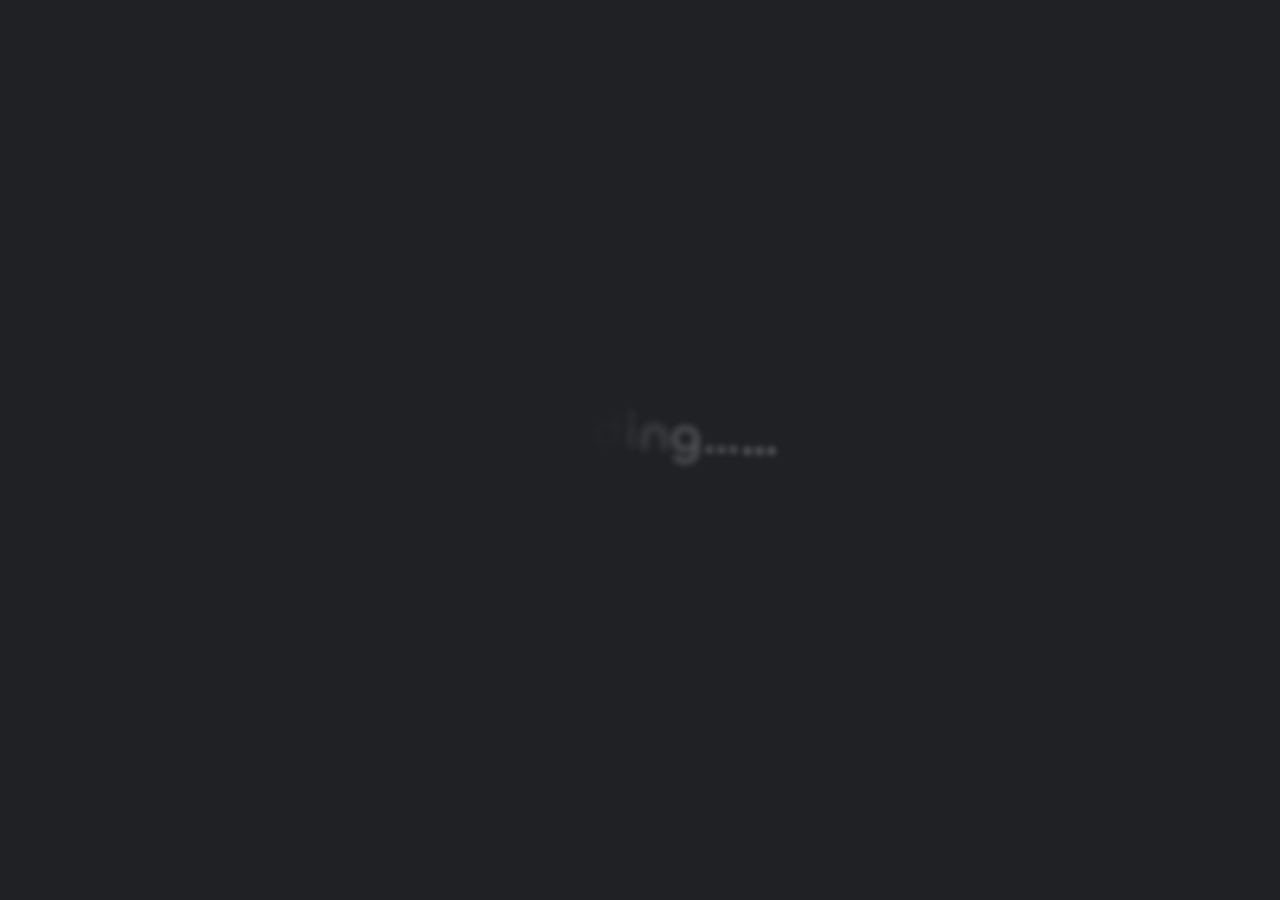
==== commit 7b55100a: "Site updated: 2025-05-01 22:42:47" ====
--- a/archives/index.html
+++ b/archives/index.html
@@ -707,7 +707,7 @@
                         <li class="article-item space-y-2 px-6 pt-10 pb-2 text-xl relative border-l-2 border-border-color" date-is='05-01'>
                     
                     <a href="/2025/05/01/hello-world/" class="block w-fit">
-                        <span class="article-title my-0.5 text-2xl">Hello World</span>
+                        <span class="article-title my-0.5 text-2xl">摘要</span>
                     </a>
                     
                 
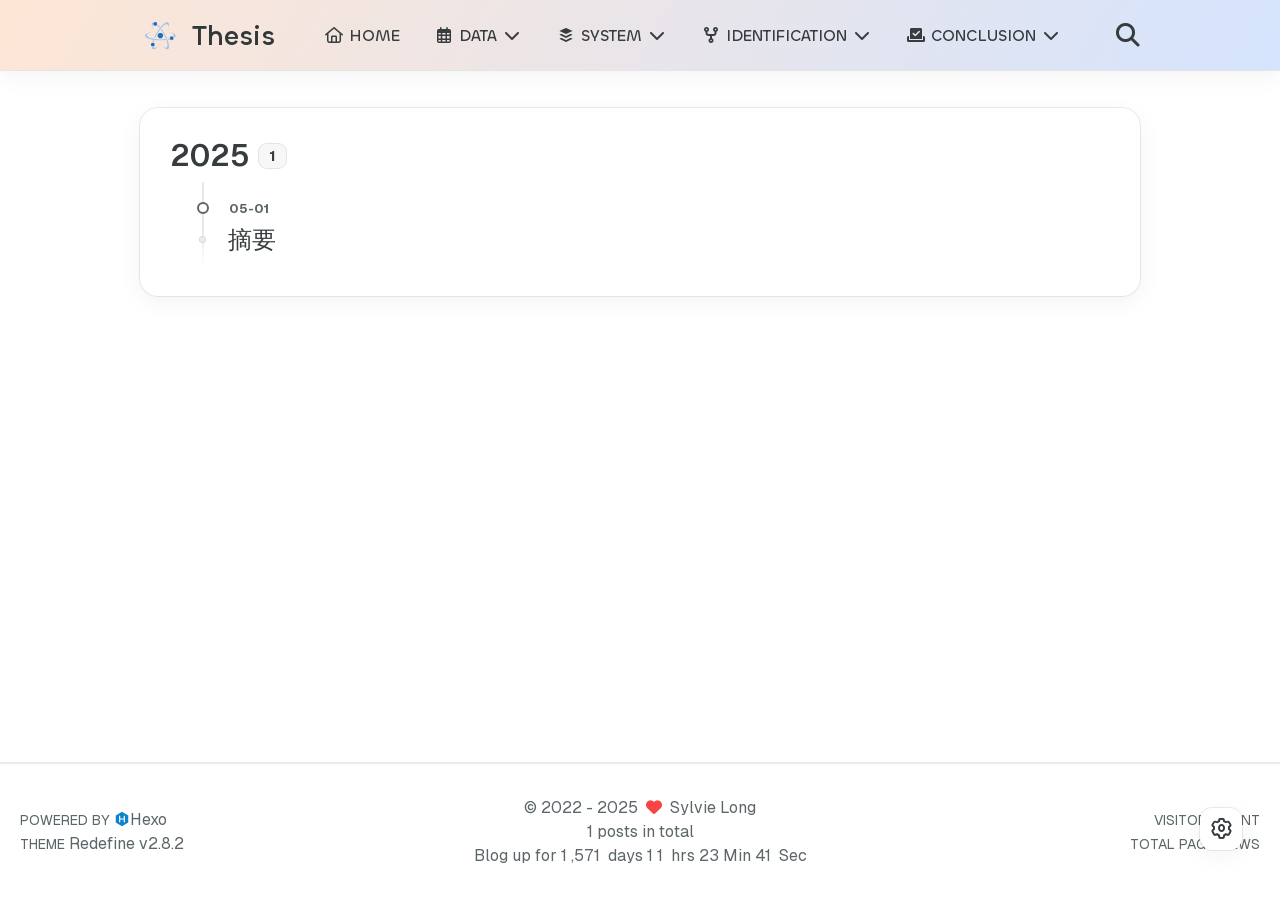
==== commit 9d668bd9: "Site updated: 2025-05-01 22:57:25" ====
--- a/archives/index.html
+++ b/archives/index.html
@@ -88,7 +88,7 @@
 
     <script id="hexo-configurations">
     window.config = {"hostname":"example.com","root":"/","language":"en","path":"search.json"};
-    window.theme = {"articles":{"style":{"font_size":"16px","line_height":1.5,"image_border_radius":"14px","image_alignment":"center","image_caption":false,"link_icon":true,"delete_mask":false,"title_alignment":"left","headings_top_spacing":{"h1":"3.2rem","h2":"2.4rem","h3":"1.9rem","h4":"1.6rem","h5":"1.4rem","h6":"1.3rem"}},"word_count":{"enable":true,"count":true,"min2read":true},"author_label":{"enable":true,"auto":false,"list":[]},"code_block":{"copy":true,"style":"mac","highlight_theme":{"light":"github","dark":"vs2015"},"font":{"enable":false,"family":null,"url":null}},"toc":{"enable":true,"max_depth":3,"number":false,"expand":true,"init_open":true},"copyright":{"enable":true,"default":"cc_by_nc_sa"},"lazyload":true,"pangu_js":false,"recommendation":{"enable":false,"title":"推荐阅读","limit":3,"mobile_limit":2,"placeholder":"/images/wallhaven-wqery6-light.webp","skip_dirs":[]}},"colors":{"primary":"#11E6FC","secondary":null,"default_mode":"light"},"global":{"fonts":{"chinese":{"enable":true,"family":null,"url":null},"english":{"enable":true,"family":null,"url":null},"title":{"enable":false,"family":null,"url":null}},"content_max_width":"1000px","sidebar_width":"210px","hover":{"shadow":true,"scale":false},"scroll_progress":{"bar":false,"percentage":true},"website_counter":{"url":"https://cn.vercount.one/js","enable":true,"site_pv":true,"site_uv":true,"post_pv":true},"single_page":true,"preloader":{"enable":true,"custom_message":"Loading……"},"open_graph":{"enable":true,"image":"/images/redefine-og.webp","description":"Hexo Theme Redefine, Redefine Your Hexo Journey."},"google_analytics":{"enable":false,"id":null}},"home_banner":{"enable":true,"style":"fixed","image":{"light":"/images/test.jpg","dark":"/images/dark_home.jpg"},"title":"技术机会视角下<br>\n基于空白-新兴-融合技术识别的<br>\n科技成果转化研究<br>\n——以GenAI领域为例\n","subtitle":{"text":["精准识别，高效转化——解锁GenAI技术新未来"],"hitokoto":{"enable":false,"show_author":false,"api":"https://v1.hitokoto.cn"},"typing_speed":100,"backing_speed":80,"starting_delay":500,"backing_delay":1500,"loop":true,"smart_backspace":true},"text_color":{"light":"#000000","dark":"#FFFFFF"},"text_style":{"title_size":"2.8rem","subtitle_size":"1.5rem","line_height":1.2},"custom_font":{"enable":false,"family":null,"url":null},"social_links":{"enable":false,"style":"default","links":{"github":null,"instagram":null,"zhihu":null,"twitter":null,"email":null},"qrs":{"weixin":null}}},"plugins":{"feed":{"enable":false},"aplayer":{"enable":false,"type":"fixed","audios":[{"name":null,"artist":null,"url":null,"cover":null,"lrc":null}]},"mermaid":{"enable":false,"version":"11.4.1"}},"version":"2.8.2","navbar":{"auto_hide":false,"color":{"left":"#f78736","right":"#367df7","transparency":35},"width":{"home":"1200px","pages":"1000px"},"links":{"Home":{"path":"/","icon":"fa-regular fa-house"},"Data":{"path":"/","icon":"fa-regular fa-calendar-days","submenus":{"Resource":"/data/resource","Process":"/data/Process","Description":"/data/Description"}},"System":{"path":"/","icon":"fab fa-buffer","submenus":{"Index":"/System/Index Selection","Construction":"/System/System Construction"}},"Identification":{"path":"/","icon":"fas fa-code-fork","submenus":{"Network":null,"Method":null,"Model":null}},"Conclusion":{"path":"/","icon":"fas fa-check-to-slot","submenus":{"Conclusion":null,"Suggestion":null}}},"search":{"enable":true,"preload":true}},"page_templates":{"friends_column":2,"tags_style":"blur"},"home":{"sidebar":{"enable":true,"position":"left","first_item":"menu","announcement":null,"show_on_mobile":true,"links":{"Home":{"path":"/","icon":"fa-regular fa-house"},"Data":{"path":"/","icon":"fa-regular fa-calendar-days","submenus":{"Resource":"/data/resource","Process":"/data/Process","Description":"/data/Description"}},"System":{"path":"/","icon":"fab fa-buffer","submenus":{"Index":"/System/Index Selection","Construction":"/System/System Construction"}},"Identification":{"path":"/","icon":"fas fa-code-fork","submenus":{"Network":null,"Method":null,"Model":null}},"Conclusion":{"path":"/","icon":"fas fa-check-to-slot","submenus":{"Conclusion":null,"Suggestion":null}}}},"article_date_format":"YYYY-MM-DD HH:mm:ss","excerpt_length":200,"categories":{"enable":true,"limit":3},"tags":{"enable":true,"limit":3}},"footerStart":"2022/8/17 11:45:14"};
+    window.theme = {"articles":{"style":{"font_size":"16px","line_height":1.5,"image_border_radius":"14px","image_alignment":"center","image_caption":false,"link_icon":true,"delete_mask":false,"title_alignment":"left","headings_top_spacing":{"h1":"3.2rem","h2":"2.4rem","h3":"1.9rem","h4":"1.6rem","h5":"1.4rem","h6":"1.3rem"}},"word_count":{"enable":false,"count":true,"min2read":true},"author_label":{"enable":false,"auto":false,"list":[]},"code_block":{"copy":true,"style":"mac","highlight_theme":{"light":"github","dark":"vs2015"},"font":{"enable":false,"family":null,"url":null}},"toc":{"enable":true,"max_depth":3,"number":false,"expand":true,"init_open":true},"copyright":{"enable":true,"default":"cc_by_nc_sa"},"lazyload":true,"pangu_js":false,"recommendation":{"enable":false,"title":"推荐阅读","limit":3,"mobile_limit":2,"placeholder":"/images/wallhaven-wqery6-light.webp","skip_dirs":[]}},"colors":{"primary":"#11E6FC","secondary":null,"default_mode":"light"},"global":{"fonts":{"chinese":{"enable":true,"family":null,"url":null},"english":{"enable":true,"family":null,"url":null},"title":{"enable":false,"family":null,"url":null}},"content_max_width":"1000px","sidebar_width":"210px","hover":{"shadow":true,"scale":false},"scroll_progress":{"bar":false,"percentage":true},"website_counter":{"url":"https://cn.vercount.one/js","enable":true,"site_pv":true,"site_uv":true,"post_pv":true},"single_page":true,"preloader":{"enable":true,"custom_message":"Loading……"},"open_graph":{"enable":true,"image":"/images/redefine-og.webp","description":"Hexo Theme Redefine, Redefine Your Hexo Journey."},"google_analytics":{"enable":false,"id":null}},"home_banner":{"enable":true,"style":"fixed","image":{"light":"/images/test.jpg","dark":"/images/dark_home.jpg"},"title":"技术机会视角下<br>\n基于空白-新兴-融合技术识别的<br>\n科技成果转化研究<br>\n——以GenAI领域为例\n","subtitle":{"text":["精准识别，高效转化——解锁GenAI技术新未来"],"hitokoto":{"enable":false,"show_author":false,"api":"https://v1.hitokoto.cn"},"typing_speed":100,"backing_speed":80,"starting_delay":500,"backing_delay":1500,"loop":true,"smart_backspace":true},"text_color":{"light":"#000000","dark":"#FFFFFF"},"text_style":{"title_size":"2.8rem","subtitle_size":"1.5rem","line_height":1.2},"custom_font":{"enable":false,"family":null,"url":null},"social_links":{"enable":false,"style":"default","links":{"github":null,"instagram":null,"zhihu":null,"twitter":null,"email":null},"qrs":{"weixin":null}}},"plugins":{"feed":{"enable":false},"aplayer":{"enable":false,"type":"fixed","audios":[{"name":null,"artist":null,"url":null,"cover":null,"lrc":null}]},"mermaid":{"enable":false,"version":"11.4.1"}},"version":"2.8.2","navbar":{"auto_hide":false,"color":{"left":"#f78736","right":"#367df7","transparency":35},"width":{"home":"1200px","pages":"1000px"},"links":{"Home":{"path":"/","icon":"fa-regular fa-house"},"Data":{"path":"/","icon":"fa-regular fa-calendar-days","submenus":{"Resource":"/data/resource","Process":"/data/Process","Description":"/data/Description"}},"System":{"path":"/","icon":"fab fa-buffer","submenus":{"Index":"/System/Index Selection","Construction":"/System/System Construction"}},"Identification":{"path":"/","icon":"fas fa-code-fork","submenus":{"Network":null,"Method":null,"Model":null}},"Conclusion":{"path":"/","icon":"fas fa-check-to-slot","submenus":{"Conclusion":null,"Suggestion":null}}},"search":{"enable":true,"preload":true}},"page_templates":{"friends_column":2,"tags_style":"blur"},"home":{"sidebar":{"enable":true,"position":"left","first_item":"menu","announcement":null,"show_on_mobile":true,"links":{"Home":{"path":"/","icon":"fa-regular fa-house"},"Data":{"path":"/","icon":"fa-regular fa-calendar-days","submenus":{"Resource":"/data/resource","Process":"/data/Process","Description":"/data/Description"}},"System":{"path":"/","icon":"fab fa-buffer","submenus":{"Index":"/System/Index Selection","Construction":"/System/System Construction"}},"Identification":{"path":"/","icon":"fas fa-code-fork","submenus":{"Network":null,"Method":null,"Model":null}},"Conclusion":{"path":"/","icon":"fas fa-check-to-slot","submenus":{"Conclusion":null,"Suggestion":null}}}},"article_date_format":"YYYY-MM-DD HH:mm:ss","excerpt_length":200,"categories":{"enable":false,"limit":3},"tags":{"enable":false,"limit":3}},"footerStart":"2022/8/17 11:45:14"};
     window.lang_ago = {"second":"%s seconds ago","minute":"%s minutes ago","hour":"%s hours ago","day":"%s days ago","week":"%s weeks ago","month":"%s months ago","year":"%s years ago"};
     window.data = {"masonry":false};
   </script>
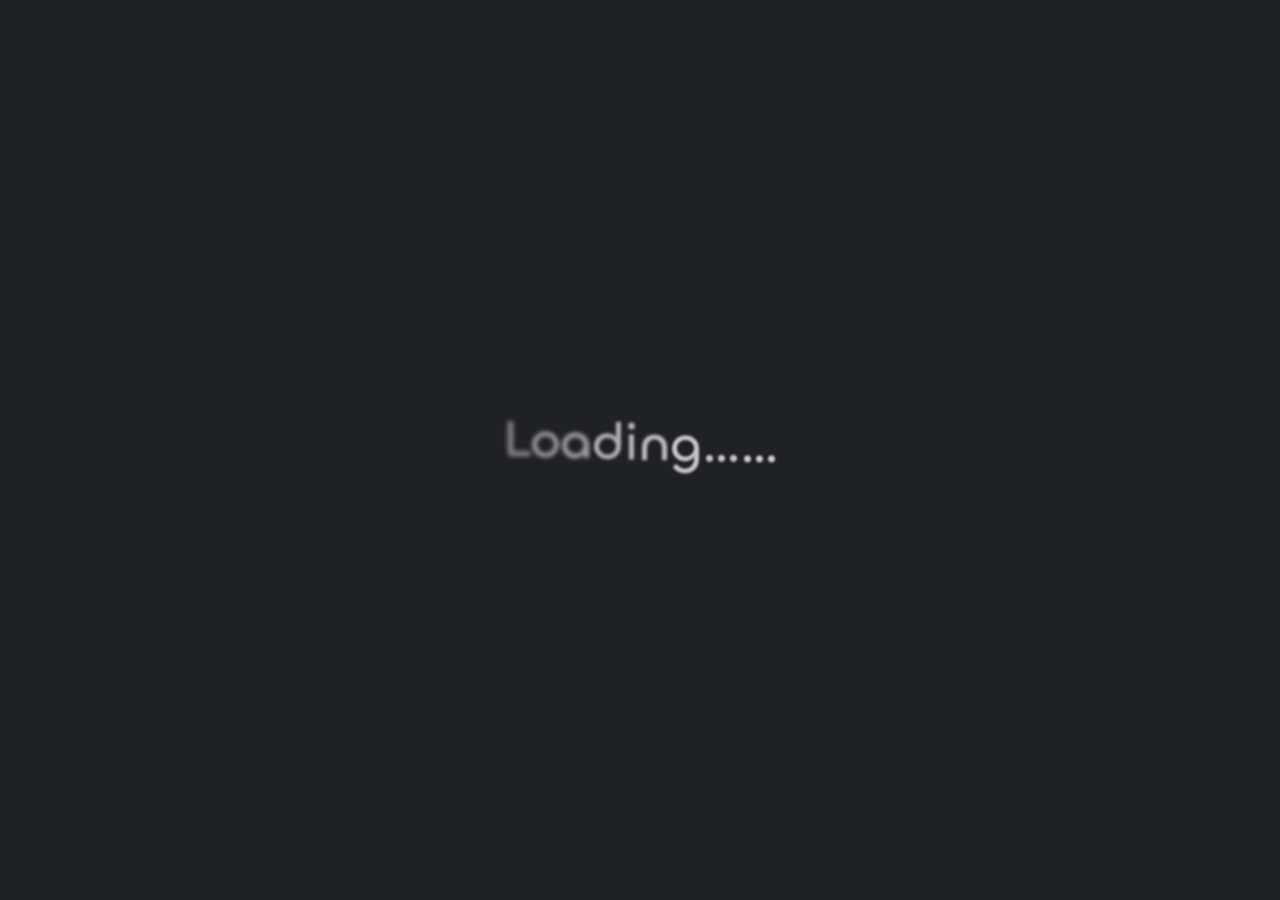
==== commit 4fbd8a26: "Site updated: 2025-05-01 23:00:50" ====
--- a/archives/index.html
+++ b/archives/index.html
@@ -88,7 +88,7 @@
 
     <script id="hexo-configurations">
     window.config = {"hostname":"example.com","root":"/","language":"en","path":"search.json"};
-    window.theme = {"articles":{"style":{"font_size":"16px","line_height":1.5,"image_border_radius":"14px","image_alignment":"center","image_caption":false,"link_icon":true,"delete_mask":false,"title_alignment":"left","headings_top_spacing":{"h1":"3.2rem","h2":"2.4rem","h3":"1.9rem","h4":"1.6rem","h5":"1.4rem","h6":"1.3rem"}},"word_count":{"enable":false,"count":true,"min2read":true},"author_label":{"enable":false,"auto":false,"list":[]},"code_block":{"copy":true,"style":"mac","highlight_theme":{"light":"github","dark":"vs2015"},"font":{"enable":false,"family":null,"url":null}},"toc":{"enable":true,"max_depth":3,"number":false,"expand":true,"init_open":true},"copyright":{"enable":true,"default":"cc_by_nc_sa"},"lazyload":true,"pangu_js":false,"recommendation":{"enable":false,"title":"推荐阅读","limit":3,"mobile_limit":2,"placeholder":"/images/wallhaven-wqery6-light.webp","skip_dirs":[]}},"colors":{"primary":"#11E6FC","secondary":null,"default_mode":"light"},"global":{"fonts":{"chinese":{"enable":true,"family":null,"url":null},"english":{"enable":true,"family":null,"url":null},"title":{"enable":false,"family":null,"url":null}},"content_max_width":"1000px","sidebar_width":"210px","hover":{"shadow":true,"scale":false},"scroll_progress":{"bar":false,"percentage":true},"website_counter":{"url":"https://cn.vercount.one/js","enable":true,"site_pv":true,"site_uv":true,"post_pv":true},"single_page":true,"preloader":{"enable":true,"custom_message":"Loading……"},"open_graph":{"enable":true,"image":"/images/redefine-og.webp","description":"Hexo Theme Redefine, Redefine Your Hexo Journey."},"google_analytics":{"enable":false,"id":null}},"home_banner":{"enable":true,"style":"fixed","image":{"light":"/images/test.jpg","dark":"/images/dark_home.jpg"},"title":"技术机会视角下<br>\n基于空白-新兴-融合技术识别的<br>\n科技成果转化研究<br>\n——以GenAI领域为例\n","subtitle":{"text":["精准识别，高效转化——解锁GenAI技术新未来"],"hitokoto":{"enable":false,"show_author":false,"api":"https://v1.hitokoto.cn"},"typing_speed":100,"backing_speed":80,"starting_delay":500,"backing_delay":1500,"loop":true,"smart_backspace":true},"text_color":{"light":"#000000","dark":"#FFFFFF"},"text_style":{"title_size":"2.8rem","subtitle_size":"1.5rem","line_height":1.2},"custom_font":{"enable":false,"family":null,"url":null},"social_links":{"enable":false,"style":"default","links":{"github":null,"instagram":null,"zhihu":null,"twitter":null,"email":null},"qrs":{"weixin":null}}},"plugins":{"feed":{"enable":false},"aplayer":{"enable":false,"type":"fixed","audios":[{"name":null,"artist":null,"url":null,"cover":null,"lrc":null}]},"mermaid":{"enable":false,"version":"11.4.1"}},"version":"2.8.2","navbar":{"auto_hide":false,"color":{"left":"#f78736","right":"#367df7","transparency":35},"width":{"home":"1200px","pages":"1000px"},"links":{"Home":{"path":"/","icon":"fa-regular fa-house"},"Data":{"path":"/","icon":"fa-regular fa-calendar-days","submenus":{"Resource":"/data/resource","Process":"/data/Process","Description":"/data/Description"}},"System":{"path":"/","icon":"fab fa-buffer","submenus":{"Index":"/System/Index Selection","Construction":"/System/System Construction"}},"Identification":{"path":"/","icon":"fas fa-code-fork","submenus":{"Network":null,"Method":null,"Model":null}},"Conclusion":{"path":"/","icon":"fas fa-check-to-slot","submenus":{"Conclusion":null,"Suggestion":null}}},"search":{"enable":true,"preload":true}},"page_templates":{"friends_column":2,"tags_style":"blur"},"home":{"sidebar":{"enable":true,"position":"left","first_item":"menu","announcement":null,"show_on_mobile":true,"links":{"Home":{"path":"/","icon":"fa-regular fa-house"},"Data":{"path":"/","icon":"fa-regular fa-calendar-days","submenus":{"Resource":"/data/resource","Process":"/data/Process","Description":"/data/Description"}},"System":{"path":"/","icon":"fab fa-buffer","submenus":{"Index":"/System/Index Selection","Construction":"/System/System Construction"}},"Identification":{"path":"/","icon":"fas fa-code-fork","submenus":{"Network":null,"Method":null,"Model":null}},"Conclusion":{"path":"/","icon":"fas fa-check-to-slot","submenus":{"Conclusion":null,"Suggestion":null}}}},"article_date_format":"YYYY-MM-DD HH:mm:ss","excerpt_length":200,"categories":{"enable":false,"limit":3},"tags":{"enable":false,"limit":3}},"footerStart":"2022/8/17 11:45:14"};
+    window.theme = {"articles":{"style":{"font_size":"16px","line_height":1.5,"image_border_radius":"14px","image_alignment":"center","image_caption":false,"link_icon":true,"delete_mask":false,"title_alignment":"left","headings_top_spacing":{"h1":"3.2rem","h2":"2.4rem","h3":"1.9rem","h4":"1.6rem","h5":"1.4rem","h6":"1.3rem"}},"word_count":{"enable":true,"count":true,"min2read":true},"author_label":{"enable":true,"auto":false,"list":[]},"code_block":{"copy":true,"style":"mac","highlight_theme":{"light":"github","dark":"vs2015"},"font":{"enable":false,"family":null,"url":null}},"toc":{"enable":true,"max_depth":3,"number":false,"expand":true,"init_open":true},"copyright":{"enable":true,"default":"cc_by_nc_sa"},"lazyload":true,"pangu_js":false,"recommendation":{"enable":false,"title":"推荐阅读","limit":3,"mobile_limit":2,"placeholder":"/images/wallhaven-wqery6-light.webp","skip_dirs":[]}},"colors":{"primary":"#11E6FC","secondary":null,"default_mode":"light"},"global":{"fonts":{"chinese":{"enable":true,"family":null,"url":null},"english":{"enable":true,"family":null,"url":null},"title":{"enable":false,"family":null,"url":null}},"content_max_width":"1000px","sidebar_width":"210px","hover":{"shadow":true,"scale":false},"scroll_progress":{"bar":false,"percentage":true},"website_counter":{"url":"https://cn.vercount.one/js","enable":true,"site_pv":true,"site_uv":true,"post_pv":true},"single_page":true,"preloader":{"enable":true,"custom_message":"Loading……"},"open_graph":{"enable":true,"image":"/images/redefine-og.webp","description":"Hexo Theme Redefine, Redefine Your Hexo Journey."},"google_analytics":{"enable":false,"id":null}},"home_banner":{"enable":true,"style":"fixed","image":{"light":"/images/test.jpg","dark":"/images/dark_home.jpg"},"title":"技术机会视角下<br>\n基于空白-新兴-融合技术识别的<br>\n科技成果转化研究<br>\n——以GenAI领域为例\n","subtitle":{"text":["精准识别，高效转化——解锁GenAI技术新未来"],"hitokoto":{"enable":false,"show_author":false,"api":"https://v1.hitokoto.cn"},"typing_speed":100,"backing_speed":80,"starting_delay":500,"backing_delay":1500,"loop":true,"smart_backspace":true},"text_color":{"light":"#000000","dark":"#FFFFFF"},"text_style":{"title_size":"2.8rem","subtitle_size":"1.5rem","line_height":1.2},"custom_font":{"enable":false,"family":null,"url":null},"social_links":{"enable":false,"style":"default","links":{"github":null,"instagram":null,"zhihu":null,"twitter":null,"email":null},"qrs":{"weixin":null}}},"plugins":{"feed":{"enable":false},"aplayer":{"enable":false,"type":"fixed","audios":[{"name":null,"artist":null,"url":null,"cover":null,"lrc":null}]},"mermaid":{"enable":false,"version":"11.4.1"}},"version":"2.8.2","navbar":{"auto_hide":false,"color":{"left":"#f78736","right":"#367df7","transparency":35},"width":{"home":"1200px","pages":"1000px"},"links":{"Home":{"path":"/","icon":"fa-regular fa-house"},"Data":{"path":"/","icon":"fa-regular fa-calendar-days","submenus":{"Resource":"/data/resource","Process":"/data/Process","Description":"/data/Description"}},"System":{"path":"/","icon":"fab fa-buffer","submenus":{"Index":"/System/Index Selection","Construction":"/System/System Construction"}},"Identification":{"path":"/","icon":"fas fa-code-fork","submenus":{"Network":null,"Method":null,"Model":null}},"Conclusion":{"path":"/","icon":"fas fa-check-to-slot","submenus":{"Conclusion":null,"Suggestion":null}}},"search":{"enable":true,"preload":true}},"page_templates":{"friends_column":2,"tags_style":"blur"},"home":{"sidebar":{"enable":true,"position":"left","first_item":"menu","announcement":null,"show_on_mobile":true,"links":{"Home":{"path":"/","icon":"fa-regular fa-house"},"Data":{"path":"/","icon":"fa-regular fa-calendar-days","submenus":{"Resource":"/data/resource","Process":"/data/Process","Description":"/data/Description"}},"System":{"path":"/","icon":"fab fa-buffer","submenus":{"Index":"/System/Index Selection","Construction":"/System/System Construction"}},"Identification":{"path":"/","icon":"fas fa-code-fork","submenus":{"Network":null,"Method":null,"Model":null}},"Conclusion":{"path":"/","icon":"fas fa-check-to-slot","submenus":{"Conclusion":null,"Suggestion":null}}}},"article_date_format":"YYYY-MM-DD HH:mm:ss","excerpt_length":200,"categories":{"enable":true,"limit":3},"tags":{"enable":true,"limit":3}},"footerStart":"2022/8/17 11:45:14"};
     window.lang_ago = {"second":"%s seconds ago","minute":"%s minutes ago","hour":"%s hours ago","day":"%s days ago","week":"%s weeks ago","month":"%s months ago","year":"%s years ago"};
     window.data = {"masonry":false};
   </script>
@@ -707,7 +707,7 @@
                         <li class="article-item space-y-2 px-6 pt-10 pb-2 text-xl relative border-l-2 border-border-color" date-is='05-01'>
                     
                     <a href="/2025/05/01/hello-world/" class="block w-fit">
-                        <span class="article-title my-0.5 text-2xl">摘要</span>
+                        <span class="article-title my-0.5 text-2xl">技术机会视角下基于空白-新兴-融合技术识别的科技成果转化研究</span>
                     </a>
                     
                 
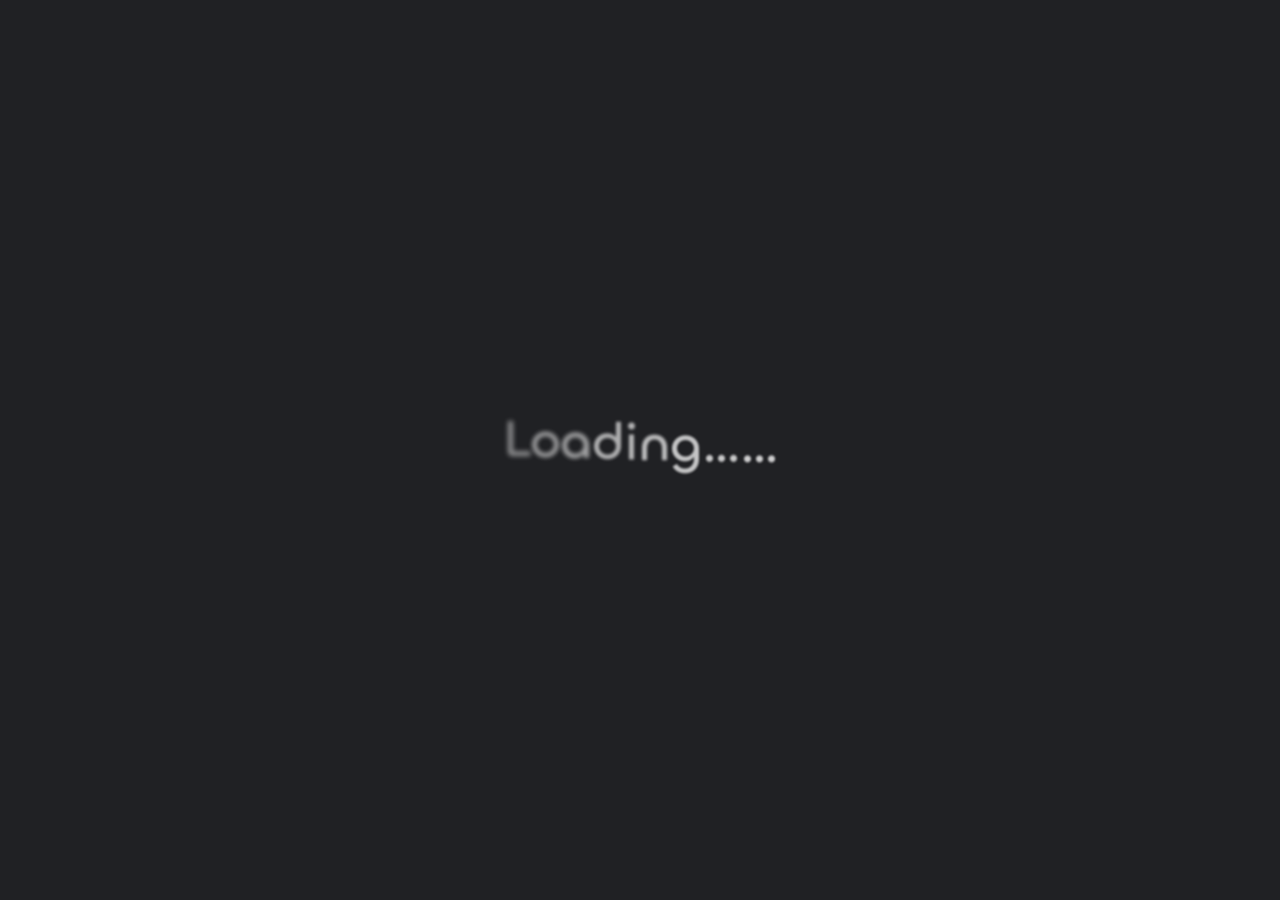
==== commit f8d79f18: "Site updated: 2025-05-01 23:02:20" ====
--- a/archives/index.html
+++ b/archives/index.html
@@ -88,7 +88,7 @@
 
     <script id="hexo-configurations">
     window.config = {"hostname":"example.com","root":"/","language":"en","path":"search.json"};
-    window.theme = {"articles":{"style":{"font_size":"16px","line_height":1.5,"image_border_radius":"14px","image_alignment":"center","image_caption":false,"link_icon":true,"delete_mask":false,"title_alignment":"left","headings_top_spacing":{"h1":"3.2rem","h2":"2.4rem","h3":"1.9rem","h4":"1.6rem","h5":"1.4rem","h6":"1.3rem"}},"word_count":{"enable":true,"count":true,"min2read":true},"author_label":{"enable":true,"auto":false,"list":[]},"code_block":{"copy":true,"style":"mac","highlight_theme":{"light":"github","dark":"vs2015"},"font":{"enable":false,"family":null,"url":null}},"toc":{"enable":true,"max_depth":3,"number":false,"expand":true,"init_open":true},"copyright":{"enable":true,"default":"cc_by_nc_sa"},"lazyload":true,"pangu_js":false,"recommendation":{"enable":false,"title":"推荐阅读","limit":3,"mobile_limit":2,"placeholder":"/images/wallhaven-wqery6-light.webp","skip_dirs":[]}},"colors":{"primary":"#11E6FC","secondary":null,"default_mode":"light"},"global":{"fonts":{"chinese":{"enable":true,"family":null,"url":null},"english":{"enable":true,"family":null,"url":null},"title":{"enable":false,"family":null,"url":null}},"content_max_width":"1000px","sidebar_width":"210px","hover":{"shadow":true,"scale":false},"scroll_progress":{"bar":false,"percentage":true},"website_counter":{"url":"https://cn.vercount.one/js","enable":true,"site_pv":true,"site_uv":true,"post_pv":true},"single_page":true,"preloader":{"enable":true,"custom_message":"Loading……"},"open_graph":{"enable":true,"image":"/images/redefine-og.webp","description":"Hexo Theme Redefine, Redefine Your Hexo Journey."},"google_analytics":{"enable":false,"id":null}},"home_banner":{"enable":true,"style":"fixed","image":{"light":"/images/test.jpg","dark":"/images/dark_home.jpg"},"title":"技术机会视角下<br>\n基于空白-新兴-融合技术识别的<br>\n科技成果转化研究<br>\n——以GenAI领域为例\n","subtitle":{"text":["精准识别，高效转化——解锁GenAI技术新未来"],"hitokoto":{"enable":false,"show_author":false,"api":"https://v1.hitokoto.cn"},"typing_speed":100,"backing_speed":80,"starting_delay":500,"backing_delay":1500,"loop":true,"smart_backspace":true},"text_color":{"light":"#000000","dark":"#FFFFFF"},"text_style":{"title_size":"2.8rem","subtitle_size":"1.5rem","line_height":1.2},"custom_font":{"enable":false,"family":null,"url":null},"social_links":{"enable":false,"style":"default","links":{"github":null,"instagram":null,"zhihu":null,"twitter":null,"email":null},"qrs":{"weixin":null}}},"plugins":{"feed":{"enable":false},"aplayer":{"enable":false,"type":"fixed","audios":[{"name":null,"artist":null,"url":null,"cover":null,"lrc":null}]},"mermaid":{"enable":false,"version":"11.4.1"}},"version":"2.8.2","navbar":{"auto_hide":false,"color":{"left":"#f78736","right":"#367df7","transparency":35},"width":{"home":"1200px","pages":"1000px"},"links":{"Home":{"path":"/","icon":"fa-regular fa-house"},"Data":{"path":"/","icon":"fa-regular fa-calendar-days","submenus":{"Resource":"/data/resource","Process":"/data/Process","Description":"/data/Description"}},"System":{"path":"/","icon":"fab fa-buffer","submenus":{"Index":"/System/Index Selection","Construction":"/System/System Construction"}},"Identification":{"path":"/","icon":"fas fa-code-fork","submenus":{"Network":null,"Method":null,"Model":null}},"Conclusion":{"path":"/","icon":"fas fa-check-to-slot","submenus":{"Conclusion":null,"Suggestion":null}}},"search":{"enable":true,"preload":true}},"page_templates":{"friends_column":2,"tags_style":"blur"},"home":{"sidebar":{"enable":true,"position":"left","first_item":"menu","announcement":null,"show_on_mobile":true,"links":{"Home":{"path":"/","icon":"fa-regular fa-house"},"Data":{"path":"/","icon":"fa-regular fa-calendar-days","submenus":{"Resource":"/data/resource","Process":"/data/Process","Description":"/data/Description"}},"System":{"path":"/","icon":"fab fa-buffer","submenus":{"Index":"/System/Index Selection","Construction":"/System/System Construction"}},"Identification":{"path":"/","icon":"fas fa-code-fork","submenus":{"Network":null,"Method":null,"Model":null}},"Conclusion":{"path":"/","icon":"fas fa-check-to-slot","submenus":{"Conclusion":null,"Suggestion":null}}}},"article_date_format":"YYYY-MM-DD HH:mm:ss","excerpt_length":200,"categories":{"enable":true,"limit":3},"tags":{"enable":true,"limit":3}},"footerStart":"2022/8/17 11:45:14"};
+    window.theme = {"articles":{"style":{"font_size":"16px","line_height":1.5,"image_border_radius":"14px","image_alignment":"center","image_caption":false,"link_icon":true,"delete_mask":false,"title_alignment":"left","headings_top_spacing":{"h1":"3.2rem","h2":"2.4rem","h3":"1.9rem","h4":"1.6rem","h5":"1.4rem","h6":"1.3rem"}},"word_count":{"enable":true,"count":true,"min2read":true},"author_label":{"enable":false,"auto":false,"list":[]},"code_block":{"copy":true,"style":"mac","highlight_theme":{"light":"github","dark":"vs2015"},"font":{"enable":false,"family":null,"url":null}},"toc":{"enable":true,"max_depth":3,"number":false,"expand":true,"init_open":true},"copyright":{"enable":true,"default":"cc_by_nc_sa"},"lazyload":true,"pangu_js":false,"recommendation":{"enable":false,"title":"推荐阅读","limit":3,"mobile_limit":2,"placeholder":"/images/wallhaven-wqery6-light.webp","skip_dirs":[]}},"colors":{"primary":"#11E6FC","secondary":null,"default_mode":"light"},"global":{"fonts":{"chinese":{"enable":true,"family":null,"url":null},"english":{"enable":true,"family":null,"url":null},"title":{"enable":false,"family":null,"url":null}},"content_max_width":"1000px","sidebar_width":"210px","hover":{"shadow":true,"scale":false},"scroll_progress":{"bar":false,"percentage":true},"website_counter":{"url":"https://cn.vercount.one/js","enable":true,"site_pv":true,"site_uv":true,"post_pv":true},"single_page":true,"preloader":{"enable":true,"custom_message":"Loading……"},"open_graph":{"enable":true,"image":"/images/redefine-og.webp","description":"Hexo Theme Redefine, Redefine Your Hexo Journey."},"google_analytics":{"enable":false,"id":null}},"home_banner":{"enable":true,"style":"fixed","image":{"light":"/images/test.jpg","dark":"/images/dark_home.jpg"},"title":"技术机会视角下<br>\n基于空白-新兴-融合技术识别的<br>\n科技成果转化研究<br>\n——以GenAI领域为例\n","subtitle":{"text":["精准识别，高效转化——解锁GenAI技术新未来"],"hitokoto":{"enable":false,"show_author":false,"api":"https://v1.hitokoto.cn"},"typing_speed":100,"backing_speed":80,"starting_delay":500,"backing_delay":1500,"loop":true,"smart_backspace":true},"text_color":{"light":"#000000","dark":"#FFFFFF"},"text_style":{"title_size":"2.8rem","subtitle_size":"1.5rem","line_height":1.2},"custom_font":{"enable":false,"family":null,"url":null},"social_links":{"enable":false,"style":"default","links":{"github":null,"instagram":null,"zhihu":null,"twitter":null,"email":null},"qrs":{"weixin":null}}},"plugins":{"feed":{"enable":false},"aplayer":{"enable":false,"type":"fixed","audios":[{"name":null,"artist":null,"url":null,"cover":null,"lrc":null}]},"mermaid":{"enable":false,"version":"11.4.1"}},"version":"2.8.2","navbar":{"auto_hide":false,"color":{"left":"#f78736","right":"#367df7","transparency":35},"width":{"home":"1200px","pages":"1000px"},"links":{"Home":{"path":"/","icon":"fa-regular fa-house"},"Data":{"path":"/","icon":"fa-regular fa-calendar-days","submenus":{"Resource":"/data/resource","Process":"/data/Process","Description":"/data/Description"}},"System":{"path":"/","icon":"fab fa-buffer","submenus":{"Index":"/System/Index Selection","Construction":"/System/System Construction"}},"Identification":{"path":"/","icon":"fas fa-code-fork","submenus":{"Network":null,"Method":null,"Model":null}},"Conclusion":{"path":"/","icon":"fas fa-check-to-slot","submenus":{"Conclusion":null,"Suggestion":null}}},"search":{"enable":true,"preload":true}},"page_templates":{"friends_column":2,"tags_style":"blur"},"home":{"sidebar":{"enable":true,"position":"left","first_item":"menu","announcement":null,"show_on_mobile":true,"links":{"Home":{"path":"/","icon":"fa-regular fa-house"},"Data":{"path":"/","icon":"fa-regular fa-calendar-days","submenus":{"Resource":"/data/resource","Process":"/data/Process","Description":"/data/Description"}},"System":{"path":"/","icon":"fab fa-buffer","submenus":{"Index":"/System/Index Selection","Construction":"/System/System Construction"}},"Identification":{"path":"/","icon":"fas fa-code-fork","submenus":{"Network":null,"Method":null,"Model":null}},"Conclusion":{"path":"/","icon":"fas fa-check-to-slot","submenus":{"Conclusion":null,"Suggestion":null}}}},"article_date_format":"YYYY-MM-DD HH:mm:ss","excerpt_length":200,"categories":{"enable":true,"limit":3},"tags":{"enable":true,"limit":3}},"footerStart":"2022/8/17 11:45:14"};
     window.lang_ago = {"second":"%s seconds ago","minute":"%s minutes ago","hour":"%s hours ago","day":"%s days ago","week":"%s weeks ago","month":"%s months ago","year":"%s years ago"};
     window.data = {"masonry":false};
   </script>
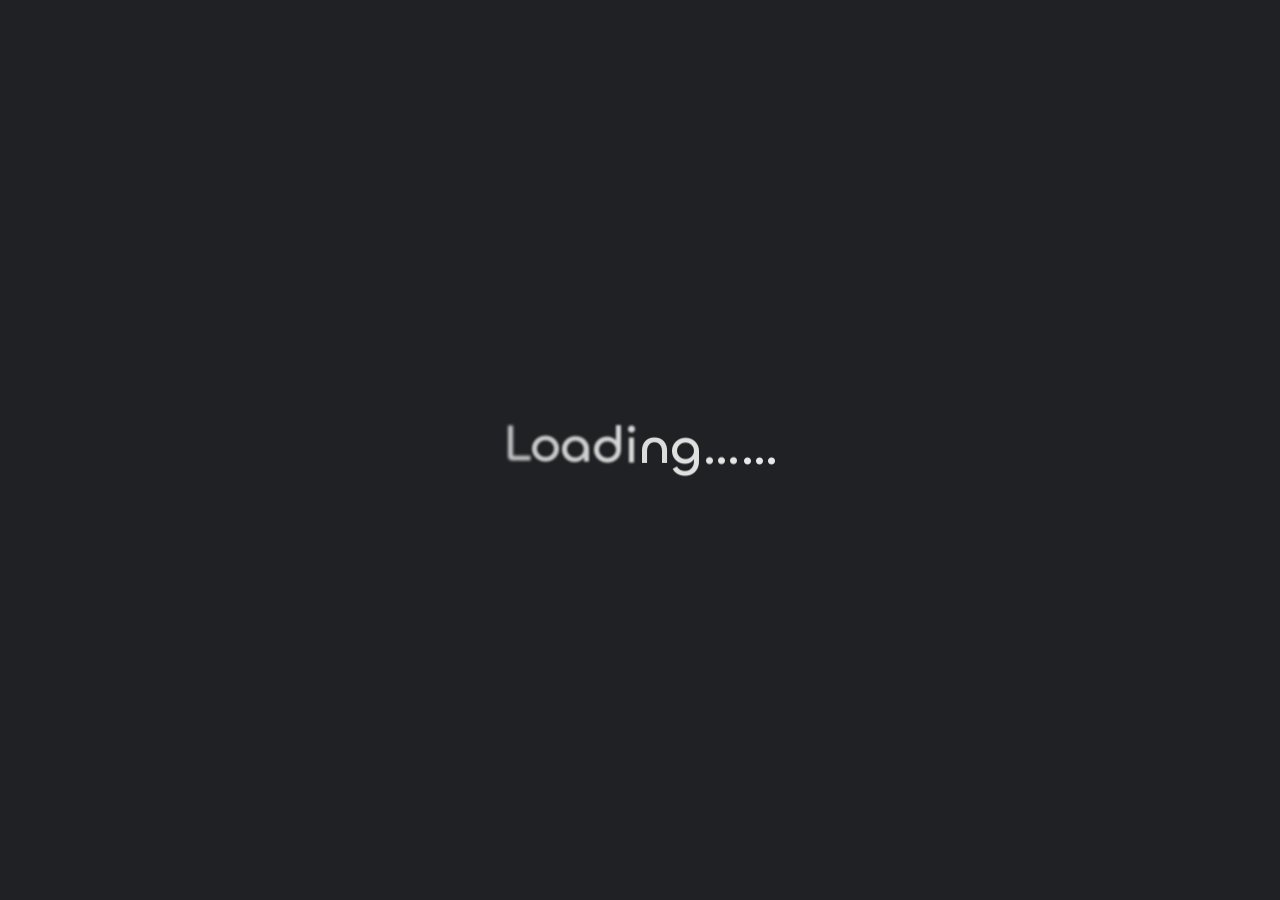
==== commit 56ab59c1: "Site updated: 2025-05-02 02:46:39" ====
--- a/archives/index.html
+++ b/archives/index.html
@@ -88,7 +88,7 @@
 
     <script id="hexo-configurations">
     window.config = {"hostname":"example.com","root":"/","language":"en","path":"search.json"};
-    window.theme = {"articles":{"style":{"font_size":"16px","line_height":1.5,"image_border_radius":"14px","image_alignment":"center","image_caption":false,"link_icon":true,"delete_mask":false,"title_alignment":"left","headings_top_spacing":{"h1":"3.2rem","h2":"2.4rem","h3":"1.9rem","h4":"1.6rem","h5":"1.4rem","h6":"1.3rem"}},"word_count":{"enable":true,"count":true,"min2read":true},"author_label":{"enable":false,"auto":false,"list":[]},"code_block":{"copy":true,"style":"mac","highlight_theme":{"light":"github","dark":"vs2015"},"font":{"enable":false,"family":null,"url":null}},"toc":{"enable":true,"max_depth":3,"number":false,"expand":true,"init_open":true},"copyright":{"enable":true,"default":"cc_by_nc_sa"},"lazyload":true,"pangu_js":false,"recommendation":{"enable":false,"title":"推荐阅读","limit":3,"mobile_limit":2,"placeholder":"/images/wallhaven-wqery6-light.webp","skip_dirs":[]}},"colors":{"primary":"#11E6FC","secondary":null,"default_mode":"light"},"global":{"fonts":{"chinese":{"enable":true,"family":null,"url":null},"english":{"enable":true,"family":null,"url":null},"title":{"enable":false,"family":null,"url":null}},"content_max_width":"1000px","sidebar_width":"210px","hover":{"shadow":true,"scale":false},"scroll_progress":{"bar":false,"percentage":true},"website_counter":{"url":"https://cn.vercount.one/js","enable":true,"site_pv":true,"site_uv":true,"post_pv":true},"single_page":true,"preloader":{"enable":true,"custom_message":"Loading……"},"open_graph":{"enable":true,"image":"/images/redefine-og.webp","description":"Hexo Theme Redefine, Redefine Your Hexo Journey."},"google_analytics":{"enable":false,"id":null}},"home_banner":{"enable":true,"style":"fixed","image":{"light":"/images/test.jpg","dark":"/images/dark_home.jpg"},"title":"技术机会视角下<br>\n基于空白-新兴-融合技术识别的<br>\n科技成果转化研究<br>\n——以GenAI领域为例\n","subtitle":{"text":["精准识别，高效转化——解锁GenAI技术新未来"],"hitokoto":{"enable":false,"show_author":false,"api":"https://v1.hitokoto.cn"},"typing_speed":100,"backing_speed":80,"starting_delay":500,"backing_delay":1500,"loop":true,"smart_backspace":true},"text_color":{"light":"#000000","dark":"#FFFFFF"},"text_style":{"title_size":"2.8rem","subtitle_size":"1.5rem","line_height":1.2},"custom_font":{"enable":false,"family":null,"url":null},"social_links":{"enable":false,"style":"default","links":{"github":null,"instagram":null,"zhihu":null,"twitter":null,"email":null},"qrs":{"weixin":null}}},"plugins":{"feed":{"enable":false},"aplayer":{"enable":false,"type":"fixed","audios":[{"name":null,"artist":null,"url":null,"cover":null,"lrc":null}]},"mermaid":{"enable":false,"version":"11.4.1"}},"version":"2.8.2","navbar":{"auto_hide":false,"color":{"left":"#f78736","right":"#367df7","transparency":35},"width":{"home":"1200px","pages":"1000px"},"links":{"Home":{"path":"/","icon":"fa-regular fa-house"},"Data":{"path":"/","icon":"fa-regular fa-calendar-days","submenus":{"Resource":"/data/resource","Process":"/data/Process","Description":"/data/Description"}},"System":{"path":"/","icon":"fab fa-buffer","submenus":{"Index":"/System/Index Selection","Construction":"/System/System Construction"}},"Identification":{"path":"/","icon":"fas fa-code-fork","submenus":{"Network":null,"Method":null,"Model":null}},"Conclusion":{"path":"/","icon":"fas fa-check-to-slot","submenus":{"Conclusion":null,"Suggestion":null}}},"search":{"enable":true,"preload":true}},"page_templates":{"friends_column":2,"tags_style":"blur"},"home":{"sidebar":{"enable":true,"position":"left","first_item":"menu","announcement":null,"show_on_mobile":true,"links":{"Home":{"path":"/","icon":"fa-regular fa-house"},"Data":{"path":"/","icon":"fa-regular fa-calendar-days","submenus":{"Resource":"/data/resource","Process":"/data/Process","Description":"/data/Description"}},"System":{"path":"/","icon":"fab fa-buffer","submenus":{"Index":"/System/Index Selection","Construction":"/System/System Construction"}},"Identification":{"path":"/","icon":"fas fa-code-fork","submenus":{"Network":null,"Method":null,"Model":null}},"Conclusion":{"path":"/","icon":"fas fa-check-to-slot","submenus":{"Conclusion":null,"Suggestion":null}}}},"article_date_format":"YYYY-MM-DD HH:mm:ss","excerpt_length":200,"categories":{"enable":true,"limit":3},"tags":{"enable":true,"limit":3}},"footerStart":"2022/8/17 11:45:14"};
+    window.theme = {"articles":{"style":{"font_size":"16px","line_height":1.5,"image_border_radius":"14px","image_alignment":"center","image_caption":false,"link_icon":true,"delete_mask":false,"title_alignment":"left","headings_top_spacing":{"h1":"3.2rem","h2":"2.4rem","h3":"1.9rem","h4":"1.6rem","h5":"1.4rem","h6":"1.3rem"}},"word_count":{"enable":true,"count":true,"min2read":true},"author_label":{"enable":false,"auto":false,"list":[]},"code_block":{"copy":true,"style":"mac","highlight_theme":{"light":"github","dark":"vs2015"},"font":{"enable":false,"family":null,"url":null}},"toc":{"enable":true,"max_depth":3,"number":false,"expand":true,"init_open":true},"copyright":{"enable":true,"default":"cc_by_nc_sa"},"lazyload":true,"pangu_js":false,"recommendation":{"enable":false,"title":"推荐阅读","limit":3,"mobile_limit":2,"placeholder":"/images/wallhaven-wqery6-light.webp","skip_dirs":[]}},"colors":{"primary":"#11E6FC","secondary":null,"default_mode":"light"},"global":{"fonts":{"chinese":{"enable":true,"family":null,"url":null},"english":{"enable":true,"family":null,"url":null},"title":{"enable":false,"family":null,"url":null}},"content_max_width":"1000px","sidebar_width":"210px","hover":{"shadow":true,"scale":false},"scroll_progress":{"bar":false,"percentage":true},"website_counter":{"url":"https://cn.vercount.one/js","enable":true,"site_pv":true,"site_uv":true,"post_pv":true},"single_page":true,"preloader":{"enable":true,"custom_message":"Loading……"},"open_graph":{"enable":true,"image":"/images/redefine-og.webp","description":"Hexo Theme Redefine, Redefine Your Hexo Journey."},"google_analytics":{"enable":false,"id":null}},"home_banner":{"enable":true,"style":"fixed","image":{"light":"/images/test.jpg","dark":"/images/dark_home.jpg"},"title":"技术机会视角下<br>\n基于空白-新兴-融合技术识别的<br>\n科技成果转化研究<br>\n——以GenAI领域为例\n","subtitle":{"text":["精准识别，高效转化——解锁GenAI技术新未来"],"hitokoto":{"enable":false,"show_author":false,"api":"https://v1.hitokoto.cn"},"typing_speed":100,"backing_speed":80,"starting_delay":500,"backing_delay":1500,"loop":true,"smart_backspace":true},"text_color":{"light":"#000000","dark":"#FFFFFF"},"text_style":{"title_size":"2.8rem","subtitle_size":"1.5rem","line_height":1.2},"custom_font":{"enable":false,"family":null,"url":null},"social_links":{"enable":false,"style":"default","links":{"github":null,"instagram":null,"zhihu":null,"twitter":null,"email":null},"qrs":{"weixin":null}}},"plugins":{"feed":{"enable":false},"aplayer":{"enable":false,"type":"fixed","audios":[{"name":null,"artist":null,"url":null,"cover":null,"lrc":null}]},"mermaid":{"enable":false,"version":"11.4.1"}},"version":"2.8.2","navbar":{"auto_hide":false,"color":{"left":"#f78736","right":"#367df7","transparency":35},"width":{"home":"1200px","pages":"1000px"},"links":{"Home":{"path":"/","icon":"fa-regular fa-house"},"data":{"path":"/data/","icon":"fa-regular fa-calendar-days","submenus":{"resource":"/resource/","description":"/data/description"}},"system":{"path":"/","icon":"fab fa-buffer","submenus":{"index":"/system/index","construction":"/system/construction"}},"identification":{"path":"/","icon":"fas fa-code-fork","submenus":{"network":"/identification/network","method":"/identification/method","model":"/identification/model"}},"conclusion":{"path":"/","icon":"fas fa-check-to-slot","submenus":{"conclusion":"/conclusion/conclusion","suggestion":"/conclusion/suggestion"}}},"search":{"enable":true,"preload":true}},"page_templates":{"friends_column":2,"tags_style":"blur"},"home":{"sidebar":{"enable":true,"position":"left","first_item":"menu","announcement":null,"show_on_mobile":true,"links":{"home":{"path":"/","icon":"fa-regular fa-house"},"data":{"path":"/data/","icon":"fa-regular fa-calendar-days","submenus":{"resource":"/resource/","process":"/data/Process","description":"/data/description"}},"system":{"path":"/","icon":"fab fa-buffer","submenus":{"index":"/system/index","construction":"/system/construction"}},"identification":{"path":"/","icon":"fas fa-code-fork","submenus":{"network":"/identification/network","method":"/identification/method","model":"/identification/model"}},"conclusion":{"path":"/","icon":"fas fa-check-to-slot","submenus":{"conclusion":"/conclusion/conclusion","suggestion":"/conclusion/suggestion"}}}},"article_date_format":"YYYY-MM-DD HH:mm:ss","excerpt_length":250,"categories":{"enable":true,"limit":3},"tags":{"enable":true,"limit":3}},"footerStart":"2022/8/17 11:45:14"};
     window.lang_ago = {"second":"%s seconds ago","minute":"%s minutes ago","hour":"%s hours ago","day":"%s days ago","week":"%s weeks ago","month":"%s months ago","year":"%s years ago"};
     window.data = {"masonry":false};
   </script>
@@ -334,19 +334,13 @@
                                     <ul class="sub-menu">
                                         
                                             <li>
-                                                <a href="/data/resource">
+                                                <a href="/resource/">
                                                     RESOURCE
                                                 </a>
                                             </li>
                                         
                                             <li>
-                                                <a href="/data/Process">
-                                                    PROCESS
-                                                </a>
-                                            </li>
-                                        
-                                            <li>
-                                                <a href="/data/Description">
+                                                <a href="/data/description">
                                                     DESCRIPTION
                                                 </a>
                                             </li>
@@ -373,13 +367,13 @@
                                     <ul class="sub-menu">
                                         
                                             <li>
-                                                <a href="/System/Index%20Selection">
+                                                <a href="/system/index">
                                                     INDEX
                                                 </a>
                                             </li>
                                         
                                             <li>
-                                                <a href="/System/System%20Construction">
+                                                <a href="/system/construction">
                                                     CONSTRUCTION
                                                 </a>
                                             </li>
@@ -406,19 +400,19 @@
                                     <ul class="sub-menu">
                                         
                                             <li>
-                                                <a href="/null">
+                                                <a href="/identification/network">
                                                     NETWORK
                                                 </a>
                                             </li>
                                         
                                             <li>
-                                                <a href="/null">
+                                                <a href="/identification/method">
                                                     METHOD
                                                 </a>
                                             </li>
                                         
                                             <li>
-                                                <a href="/null">
+                                                <a href="/identification/model">
                                                     MODEL
                                                 </a>
                                             </li>
@@ -445,13 +439,13 @@
                                     <ul class="sub-menu">
                                         
                                             <li>
-                                                <a href="/null">
+                                                <a href="/conclusion/conclusion">
                                                     CONCLUSION
                                                 </a>
                                             </li>
                                         
                                             <li>
-                                                <a href="/null">
+                                                <a href="/conclusion/suggestion">
                                                     SUGGESTION
                                                 </a>
                                             </li>
@@ -510,7 +504,7 @@
                     <li class="drawer-navbar-item-sub text-base my-1.5 flex flex-col w-full">
                         
                         <div class="py-1.5 px-2 flex flex-row items-center justify-between gap-1 hover:!text-primary active:!text-primary cursor-pointer text-2xl font-semibold group border-b border-border-color hover:border-primary w-full "
-                             navbar-data-toggle="submenu-Data"
+                             navbar-data-toggle="submenu-data"
                         >
                             <span>
                                 DATA
@@ -522,23 +516,18 @@
                         
 
                         
-                            <div class="flex-col items-start px-2 py-2 hidden" data-target="submenu-Data">
+                            <div class="flex-col items-start px-2 py-2 hidden" data-target="submenu-data">
                                 
                                     <div class="drawer-navbar-item text-base flex flex-col justify-center items-start hover:underline active:underline hover:underline-offset-1 rounded-3xl">
                                         <a class=" text-third-text-color text-xl"
-                                           href="/data/resource">RESOURCE</a>
+                                           href="/resource/">RESOURCE</a>
                                     </div>
                                 
                                     <div class="drawer-navbar-item text-base flex flex-col justify-center items-start hover:underline active:underline hover:underline-offset-1 rounded-3xl">
                                         <a class=" text-third-text-color text-xl"
-                                           href="/data/Process">PROCESS</a>
+                                           href="/data/description">DESCRIPTION</a>
                                     </div>
                                 
-                                    <div class="drawer-navbar-item text-base flex flex-col justify-center items-start hover:underline active:underline hover:underline-offset-1 rounded-3xl">
-                                        <a class=" text-third-text-color text-xl"
-                                           href="/data/Description">DESCRIPTION</a>
-                                    </div>
-                                
                             </div>
                         
                     </li>
@@ -549,7 +538,7 @@
                     <li class="drawer-navbar-item-sub text-base my-1.5 flex flex-col w-full">
                         
                         <div class="py-1.5 px-2 flex flex-row items-center justify-between gap-1 hover:!text-primary active:!text-primary cursor-pointer text-2xl font-semibold group border-b border-border-color hover:border-primary w-full "
-                             navbar-data-toggle="submenu-System"
+                             navbar-data-toggle="submenu-system"
                         >
                             <span>
                                 SYSTEM
@@ -561,16 +550,16 @@
                         
 
                         
-                            <div class="flex-col items-start px-2 py-2 hidden" data-target="submenu-System">
+                            <div class="flex-col items-start px-2 py-2 hidden" data-target="submenu-system">
                                 
                                     <div class="drawer-navbar-item text-base flex flex-col justify-center items-start hover:underline active:underline hover:underline-offset-1 rounded-3xl">
                                         <a class=" text-third-text-color text-xl"
-                                           href="/System/Index%20Selection">INDEX</a>
+                                           href="/system/index">INDEX</a>
                                     </div>
                                 
                                     <div class="drawer-navbar-item text-base flex flex-col justify-center items-start hover:underline active:underline hover:underline-offset-1 rounded-3xl">
                                         <a class=" text-third-text-color text-xl"
-                                           href="/System/System%20Construction">CONSTRUCTION</a>
+                                           href="/system/construction">CONSTRUCTION</a>
                                     </div>
                                 
                             </div>
@@ -583,7 +572,7 @@
                     <li class="drawer-navbar-item-sub text-base my-1.5 flex flex-col w-full">
                         
                         <div class="py-1.5 px-2 flex flex-row items-center justify-between gap-1 hover:!text-primary active:!text-primary cursor-pointer text-2xl font-semibold group border-b border-border-color hover:border-primary w-full "
-                             navbar-data-toggle="submenu-Identification"
+                             navbar-data-toggle="submenu-identification"
                         >
                             <span>
                                 IDENTIFICATION
@@ -595,21 +584,21 @@
                         
 
                         
-                            <div class="flex-col items-start px-2 py-2 hidden" data-target="submenu-Identification">
+                            <div class="flex-col items-start px-2 py-2 hidden" data-target="submenu-identification">
                                 
                                     <div class="drawer-navbar-item text-base flex flex-col justify-center items-start hover:underline active:underline hover:underline-offset-1 rounded-3xl">
                                         <a class=" text-third-text-color text-xl"
-                                           href="/null">NETWORK</a>
+                                           href="/identification/network">NETWORK</a>
                                     </div>
                                 
                                     <div class="drawer-navbar-item text-base flex flex-col justify-center items-start hover:underline active:underline hover:underline-offset-1 rounded-3xl">
                                         <a class=" text-third-text-color text-xl"
-                                           href="/null">METHOD</a>
+                                           href="/identification/method">METHOD</a>
                                     </div>
                                 
                                     <div class="drawer-navbar-item text-base flex flex-col justify-center items-start hover:underline active:underline hover:underline-offset-1 rounded-3xl">
                                         <a class=" text-third-text-color text-xl"
-                                           href="/null">MODEL</a>
+                                           href="/identification/model">MODEL</a>
                                     </div>
                                 
                             </div>
@@ -622,7 +611,7 @@
                     <li class="drawer-navbar-item-sub text-base my-1.5 flex flex-col w-full">
                         
                         <div class="py-1.5 px-2 flex flex-row items-center justify-between gap-1 hover:!text-primary active:!text-primary cursor-pointer text-2xl font-semibold group border-b border-border-color hover:border-primary w-full "
-                             navbar-data-toggle="submenu-Conclusion"
+                             navbar-data-toggle="submenu-conclusion"
                         >
                             <span>
                                 CONCLUSION
@@ -634,16 +623,16 @@
                         
 
                         
-                            <div class="flex-col items-start px-2 py-2 hidden" data-target="submenu-Conclusion">
+                            <div class="flex-col items-start px-2 py-2 hidden" data-target="submenu-conclusion">
                                 
                                     <div class="drawer-navbar-item text-base flex flex-col justify-center items-start hover:underline active:underline hover:underline-offset-1 rounded-3xl">
                                         <a class=" text-third-text-color text-xl"
-                                           href="/null">CONCLUSION</a>
+                                           href="/conclusion/conclusion">CONCLUSION</a>
                                     </div>
                                 
                                     <div class="drawer-navbar-item text-base flex flex-col justify-center items-start hover:underline active:underline hover:underline-offset-1 rounded-3xl">
                                         <a class=" text-third-text-color text-xl"
-                                           href="/null">SUGGESTION</a>
+                                           href="/conclusion/suggestion">SUGGESTION</a>
                                     </div>
                                 
                             </div>
@@ -655,6 +644,15 @@
             
                 
                     
+                    <li class="drawer-navbar-item text-base my-1.5 flex flex-col w-full">
+                        <a class="py-1.5 px-2 flex flex-row items-center justify-between gap-1 hover:!text-primary active:!text-primary text-2xl font-semibold group border-b border-border-color hover:border-primary w-full active"
+                           href="/"
+                        >
+                            <span>Home</span>
+                            <i class="fa-regular fa-house fa-sm fa-fw"></i>
+                        </a>
+                    </li>
+                
                     
                     
                     
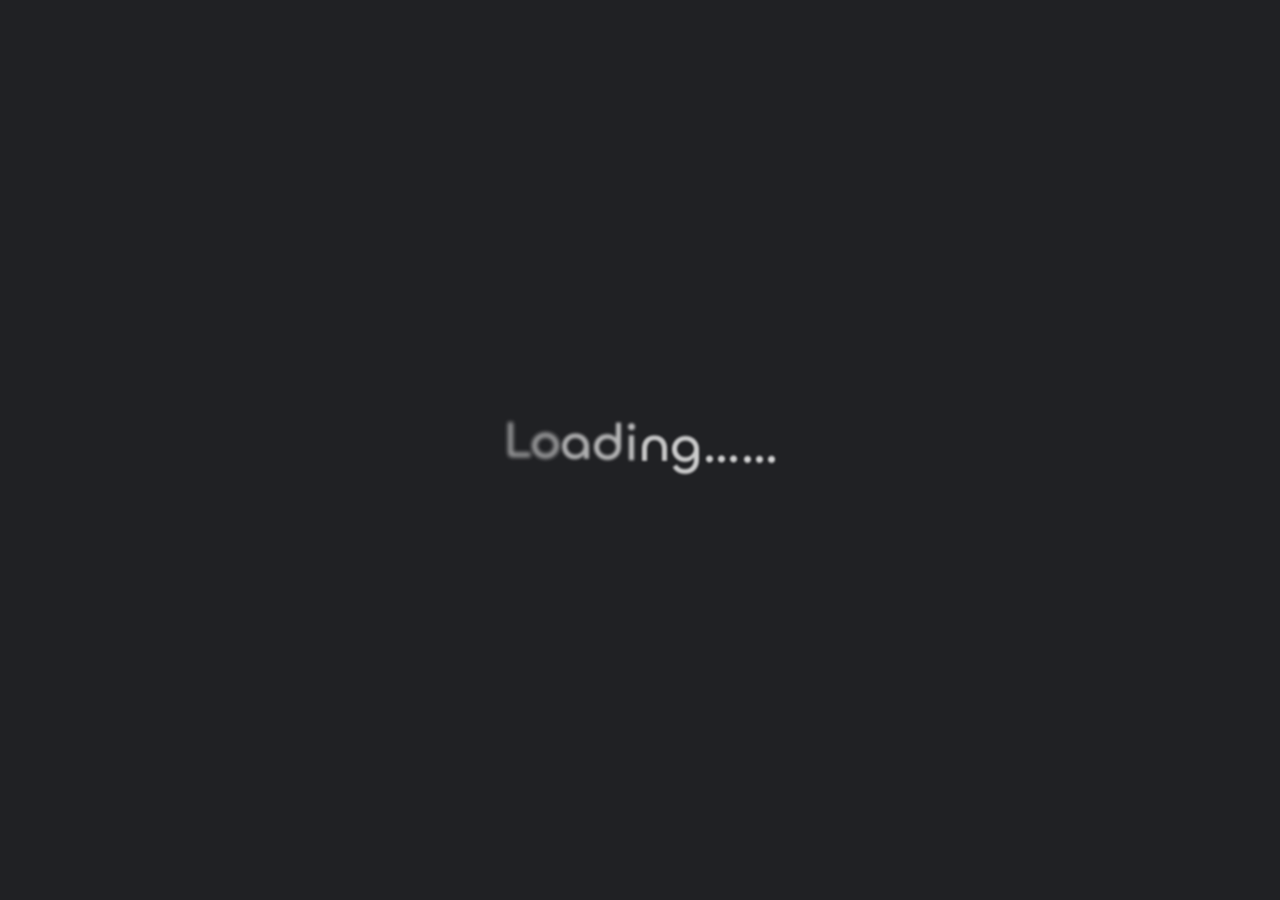
==== commit c2e77111: "Site updated: 2025-05-02 03:14:48" ====
--- a/archives/index.html
+++ b/archives/index.html
@@ -88,7 +88,7 @@
 
     <script id="hexo-configurations">
     window.config = {"hostname":"example.com","root":"/","language":"en","path":"search.json"};
-    window.theme = {"articles":{"style":{"font_size":"16px","line_height":1.5,"image_border_radius":"14px","image_alignment":"center","image_caption":false,"link_icon":true,"delete_mask":false,"title_alignment":"left","headings_top_spacing":{"h1":"3.2rem","h2":"2.4rem","h3":"1.9rem","h4":"1.6rem","h5":"1.4rem","h6":"1.3rem"}},"word_count":{"enable":true,"count":true,"min2read":true},"author_label":{"enable":false,"auto":false,"list":[]},"code_block":{"copy":true,"style":"mac","highlight_theme":{"light":"github","dark":"vs2015"},"font":{"enable":false,"family":null,"url":null}},"toc":{"enable":true,"max_depth":3,"number":false,"expand":true,"init_open":true},"copyright":{"enable":true,"default":"cc_by_nc_sa"},"lazyload":true,"pangu_js":false,"recommendation":{"enable":false,"title":"推荐阅读","limit":3,"mobile_limit":2,"placeholder":"/images/wallhaven-wqery6-light.webp","skip_dirs":[]}},"colors":{"primary":"#11E6FC","secondary":null,"default_mode":"light"},"global":{"fonts":{"chinese":{"enable":true,"family":null,"url":null},"english":{"enable":true,"family":null,"url":null},"title":{"enable":false,"family":null,"url":null}},"content_max_width":"1000px","sidebar_width":"210px","hover":{"shadow":true,"scale":false},"scroll_progress":{"bar":false,"percentage":true},"website_counter":{"url":"https://cn.vercount.one/js","enable":true,"site_pv":true,"site_uv":true,"post_pv":true},"single_page":true,"preloader":{"enable":true,"custom_message":"Loading……"},"open_graph":{"enable":true,"image":"/images/redefine-og.webp","description":"Hexo Theme Redefine, Redefine Your Hexo Journey."},"google_analytics":{"enable":false,"id":null}},"home_banner":{"enable":true,"style":"fixed","image":{"light":"/images/test.jpg","dark":"/images/dark_home.jpg"},"title":"技术机会视角下<br>\n基于空白-新兴-融合技术识别的<br>\n科技成果转化研究<br>\n——以GenAI领域为例\n","subtitle":{"text":["精准识别，高效转化——解锁GenAI技术新未来"],"hitokoto":{"enable":false,"show_author":false,"api":"https://v1.hitokoto.cn"},"typing_speed":100,"backing_speed":80,"starting_delay":500,"backing_delay":1500,"loop":true,"smart_backspace":true},"text_color":{"light":"#000000","dark":"#FFFFFF"},"text_style":{"title_size":"2.8rem","subtitle_size":"1.5rem","line_height":1.2},"custom_font":{"enable":false,"family":null,"url":null},"social_links":{"enable":false,"style":"default","links":{"github":null,"instagram":null,"zhihu":null,"twitter":null,"email":null},"qrs":{"weixin":null}}},"plugins":{"feed":{"enable":false},"aplayer":{"enable":false,"type":"fixed","audios":[{"name":null,"artist":null,"url":null,"cover":null,"lrc":null}]},"mermaid":{"enable":false,"version":"11.4.1"}},"version":"2.8.2","navbar":{"auto_hide":false,"color":{"left":"#f78736","right":"#367df7","transparency":35},"width":{"home":"1200px","pages":"1000px"},"links":{"Home":{"path":"/","icon":"fa-regular fa-house"},"data":{"path":"/data/","icon":"fa-regular fa-calendar-days","submenus":{"resource":"/resource/","description":"/data/description"}},"system":{"path":"/","icon":"fab fa-buffer","submenus":{"index":"/system/index","construction":"/system/construction"}},"identification":{"path":"/","icon":"fas fa-code-fork","submenus":{"network":"/identification/network","method":"/identification/method","model":"/identification/model"}},"conclusion":{"path":"/","icon":"fas fa-check-to-slot","submenus":{"conclusion":"/conclusion/conclusion","suggestion":"/conclusion/suggestion"}}},"search":{"enable":true,"preload":true}},"page_templates":{"friends_column":2,"tags_style":"blur"},"home":{"sidebar":{"enable":true,"position":"left","first_item":"menu","announcement":null,"show_on_mobile":true,"links":{"home":{"path":"/","icon":"fa-regular fa-house"},"data":{"path":"/data/","icon":"fa-regular fa-calendar-days","submenus":{"resource":"/resource/","process":"/data/Process","description":"/data/description"}},"system":{"path":"/","icon":"fab fa-buffer","submenus":{"index":"/system/index","construction":"/system/construction"}},"identification":{"path":"/","icon":"fas fa-code-fork","submenus":{"network":"/identification/network","method":"/identification/method","model":"/identification/model"}},"conclusion":{"path":"/","icon":"fas fa-check-to-slot","submenus":{"conclusion":"/conclusion/conclusion","suggestion":"/conclusion/suggestion"}}}},"article_date_format":"YYYY-MM-DD HH:mm:ss","excerpt_length":250,"categories":{"enable":true,"limit":3},"tags":{"enable":true,"limit":3}},"footerStart":"2022/8/17 11:45:14"};
+    window.theme = {"articles":{"style":{"font_size":"16px","line_height":1.5,"image_border_radius":"14px","image_alignment":"center","image_caption":false,"link_icon":true,"delete_mask":false,"title_alignment":"left","headings_top_spacing":{"h1":"3.2rem","h2":"2.4rem","h3":"1.9rem","h4":"1.6rem","h5":"1.4rem","h6":"1.3rem"}},"word_count":{"enable":true,"count":true,"min2read":true},"author_label":{"enable":false,"auto":false,"list":[]},"code_block":{"copy":true,"style":"mac","highlight_theme":{"light":"github","dark":"vs2015"},"font":{"enable":false,"family":null,"url":null}},"toc":{"enable":true,"max_depth":3,"number":false,"expand":true,"init_open":true},"copyright":{"enable":true,"default":"cc_by_nc_sa"},"lazyload":true,"pangu_js":false,"recommendation":{"enable":false,"title":"推荐阅读","limit":3,"mobile_limit":2,"placeholder":"/images/wallhaven-wqery6-light.webp","skip_dirs":[]}},"colors":{"primary":"#11E6FC","secondary":null,"default_mode":"light"},"global":{"fonts":{"chinese":{"enable":true,"family":null,"url":null},"english":{"enable":true,"family":null,"url":null},"title":{"enable":false,"family":null,"url":null}},"content_max_width":"1000px","sidebar_width":"210px","hover":{"shadow":true,"scale":false},"scroll_progress":{"bar":false,"percentage":true},"website_counter":{"url":"https://cn.vercount.one/js","enable":true,"site_pv":true,"site_uv":true,"post_pv":true},"single_page":true,"preloader":{"enable":true,"custom_message":"Loading……"},"open_graph":{"enable":true,"image":"/images/redefine-og.webp","description":"Hexo Theme Redefine, Redefine Your Hexo Journey."},"google_analytics":{"enable":false,"id":null}},"home_banner":{"enable":true,"style":"fixed","image":{"light":"/images/test.jpg","dark":"/images/dark_home.jpg"},"title":"技术机会视角下<br>\n基于空白-新兴-融合技术识别的<br>\n科技成果转化研究<br>\n——以GenAI领域为例\n","subtitle":{"text":["精准识别，高效转化——解锁GenAI技术新未来"],"hitokoto":{"enable":false,"show_author":false,"api":"https://v1.hitokoto.cn"},"typing_speed":100,"backing_speed":80,"starting_delay":500,"backing_delay":1500,"loop":true,"smart_backspace":true},"text_color":{"light":"#000000","dark":"#FFFFFF"},"text_style":{"title_size":"2.8rem","subtitle_size":"1.5rem","line_height":1.2},"custom_font":{"enable":false,"family":null,"url":null},"social_links":{"enable":false,"style":"default","links":{"github":null,"instagram":null,"zhihu":null,"twitter":null,"email":null},"qrs":{"weixin":null}}},"plugins":{"feed":{"enable":false},"aplayer":{"enable":false,"type":"fixed","audios":[{"name":null,"artist":null,"url":null,"cover":null,"lrc":null}]},"mermaid":{"enable":false,"version":"11.4.1"}},"version":"2.8.2","navbar":{"auto_hide":false,"color":{"left":"#f78736","right":"#367df7","transparency":35},"width":{"home":"1200px","pages":"1000px"},"links":{"Home":{"path":"/","icon":"fa-regular fa-house"},"data":{"path":"/data/","icon":"fa-regular fa-calendar-days","submenus":{"resource":"/resource/","process":"/process/","description":"/description/"}},"system":{"path":"/","icon":"fab fa-buffer","submenus":{"index":"/system/index","construction":"/system/construction"}},"identification":{"path":"/","icon":"fas fa-code-fork","submenus":{"network":"/identification/network","method":"/identification/method","model":"/identification/model"}},"conclusion":{"path":"/","icon":"fas fa-check-to-slot","submenus":{"conclusion":"/conclusion/conclusion","suggestion":"/conclusion/suggestion"}}},"search":{"enable":true,"preload":true}},"page_templates":{"friends_column":2,"tags_style":"blur"},"home":{"sidebar":{"enable":true,"position":"left","first_item":"menu","announcement":null,"show_on_mobile":true,"links":{"home":{"path":"/","icon":"fa-regular fa-house"},"data":{"path":"/data/","icon":"fa-regular fa-calendar-days","submenus":{"resource":"/resource/","process":"/process/","description":"/description/"}},"system":{"path":"/","icon":"fab fa-buffer","submenus":{"index":"/system/index","construction":"/system/construction"}},"identification":{"path":"/","icon":"fas fa-code-fork","submenus":{"network":"/identification/network","method":"/identification/method","model":"/identification/model"}},"conclusion":{"path":"/","icon":"fas fa-check-to-slot","submenus":{"conclusion":"/conclusion/conclusion","suggestion":"/conclusion/suggestion"}}}},"article_date_format":"YYYY-MM-DD HH:mm:ss","excerpt_length":250,"categories":{"enable":true,"limit":3},"tags":{"enable":true,"limit":3}},"footerStart":"2022/8/17 11:45:14"};
     window.lang_ago = {"second":"%s seconds ago","minute":"%s minutes ago","hour":"%s hours ago","day":"%s days ago","week":"%s weeks ago","month":"%s months ago","year":"%s years ago"};
     window.data = {"masonry":false};
   </script>
@@ -340,7 +340,13 @@
                                             </li>
                                         
                                             <li>
-                                                <a href="/data/description">
+                                                <a href="/process/">
+                                                    PROCESS
+                                                </a>
+                                            </li>
+                                        
+                                            <li>
+                                                <a href="/description/">
                                                     DESCRIPTION
                                                 </a>
                                             </li>
@@ -525,7 +531,12 @@
                                 
                                     <div class="drawer-navbar-item text-base flex flex-col justify-center items-start hover:underline active:underline hover:underline-offset-1 rounded-3xl">
                                         <a class=" text-third-text-color text-xl"
-                                           href="/data/description">DESCRIPTION</a>
+                                           href="/process/">PROCESS</a>
+                                    </div>
+                                
+                                    <div class="drawer-navbar-item text-base flex flex-col justify-center items-start hover:underline active:underline hover:underline-offset-1 rounded-3xl">
+                                        <a class=" text-third-text-color text-xl"
+                                           href="/description/">DESCRIPTION</a>
                                     </div>
                                 
                             </div>
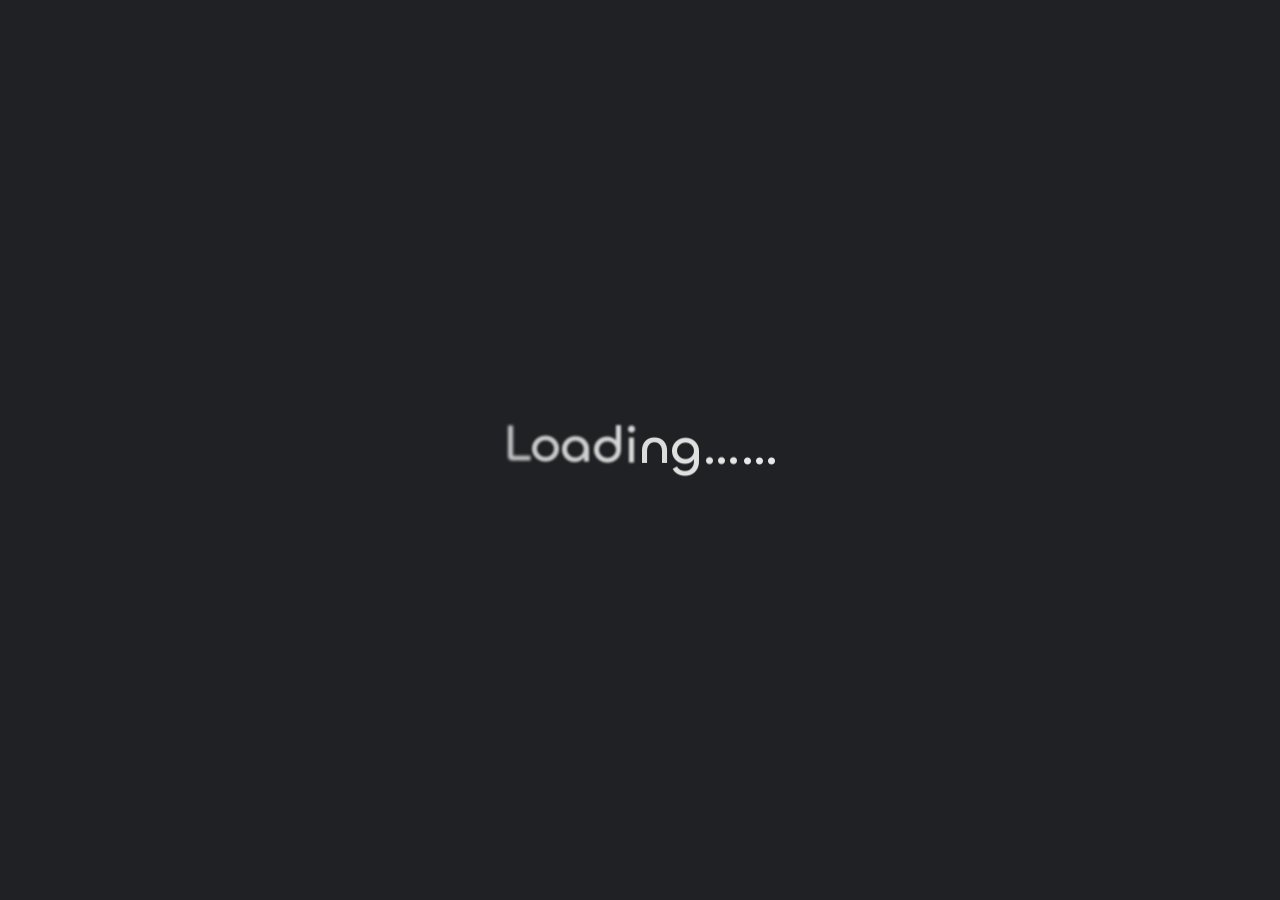
==== commit 9078aa64: "Site updated: 2025-05-02 03:45:03" ====
--- a/archives/index.html
+++ b/archives/index.html
@@ -107,8 +107,24 @@
 <link rel="stylesheet" href="/fontawesome/regular.min.css">
 
     
-    
-    
+        
+<link rel="stylesheet" href="/fontawesome/thin.min.css">
+
+    
+    
+        
+<link rel="stylesheet" href="/fontawesome/light.min.css">
+
+    
+    
+        
+<link rel="stylesheet" href="/fontawesome/duotone.min.css">
+
+    
+    
+        
+<link rel="stylesheet" href="/fontawesome/sharp-solid.min.css">
+
     
 <meta name="generator" content="Hexo 7.3.0"></head>
 
--- a/fontawesome/thin.min.css
+++ b/fontawesome/thin.min.css
@@ -0,0 +1,6 @@
+/*!
+ * Font Awesome Pro 6.2.1 by @fontawesome - https://fontawesome.com
+ * License - https://fontawesome.com/license (Commercial License)
+ * Copyright 2022 Fonticons, Inc.
+ */
+:host,:root{--fa-style-family-classic:"Font Awesome 6 Pro";--fa-font-thin:normal 100 1em/1 "Font Awesome 6 Pro"}@font-face{font-family:"Font Awesome 6 Pro";font-style:normal;font-weight:100;font-display:block;src:url(../webfonts/fa-thin-100.woff2) format("woff2"),url(../webfonts/fa-thin-100.ttf) format("truetype")}.fa-thin,.fat{font-weight:100}
--- a/fontawesome/light.min.css
+++ b/fontawesome/light.min.css
@@ -0,0 +1,6 @@
+/*!
+ * Font Awesome Pro 6.2.1 by @fontawesome - https://fontawesome.com
+ * License - https://fontawesome.com/license (Commercial License)
+ * Copyright 2022 Fonticons, Inc.
+ */
+:host,:root{--fa-style-family-classic:"Font Awesome 6 Pro";--fa-font-light:normal 300 1em/1 "Font Awesome 6 Pro"}@font-face{font-family:"Font Awesome 6 Pro";font-style:normal;font-weight:300;font-display:block;src:url(../webfonts/fa-light-300.woff2) format("woff2"),url(../webfonts/fa-light-300.ttf) format("truetype")}.fa-light,.fal{font-weight:300}
--- a/fontawesome/sharp-solid.min.css
+++ b/fontawesome/sharp-solid.min.css
@@ -0,0 +1,6 @@
+/*!
+ * Font Awesome Pro 6.2.1 by @fontawesome - https://fontawesome.com
+ * License - https://fontawesome.com/license (Commercial License)
+ * Copyright 2022 Fonticons, Inc.
+ */
+:host,:root{--fa-style-family-sharp:"Font Awesome 6 Sharp";--fa-font-sharp-solid:normal 900 1em/1 "Font Awesome 6 Sharp"}@font-face{font-family:"Font Awesome 6 Sharp";font-style:normal;font-weight:900;font-display:block;src:url(../webfonts/fa-sharp-solid-900.woff2) format("woff2"),url(../webfonts/fa-sharp-solid-900.ttf) format("truetype")}.fa-sharp-solid,.fass{font-weight:900}
